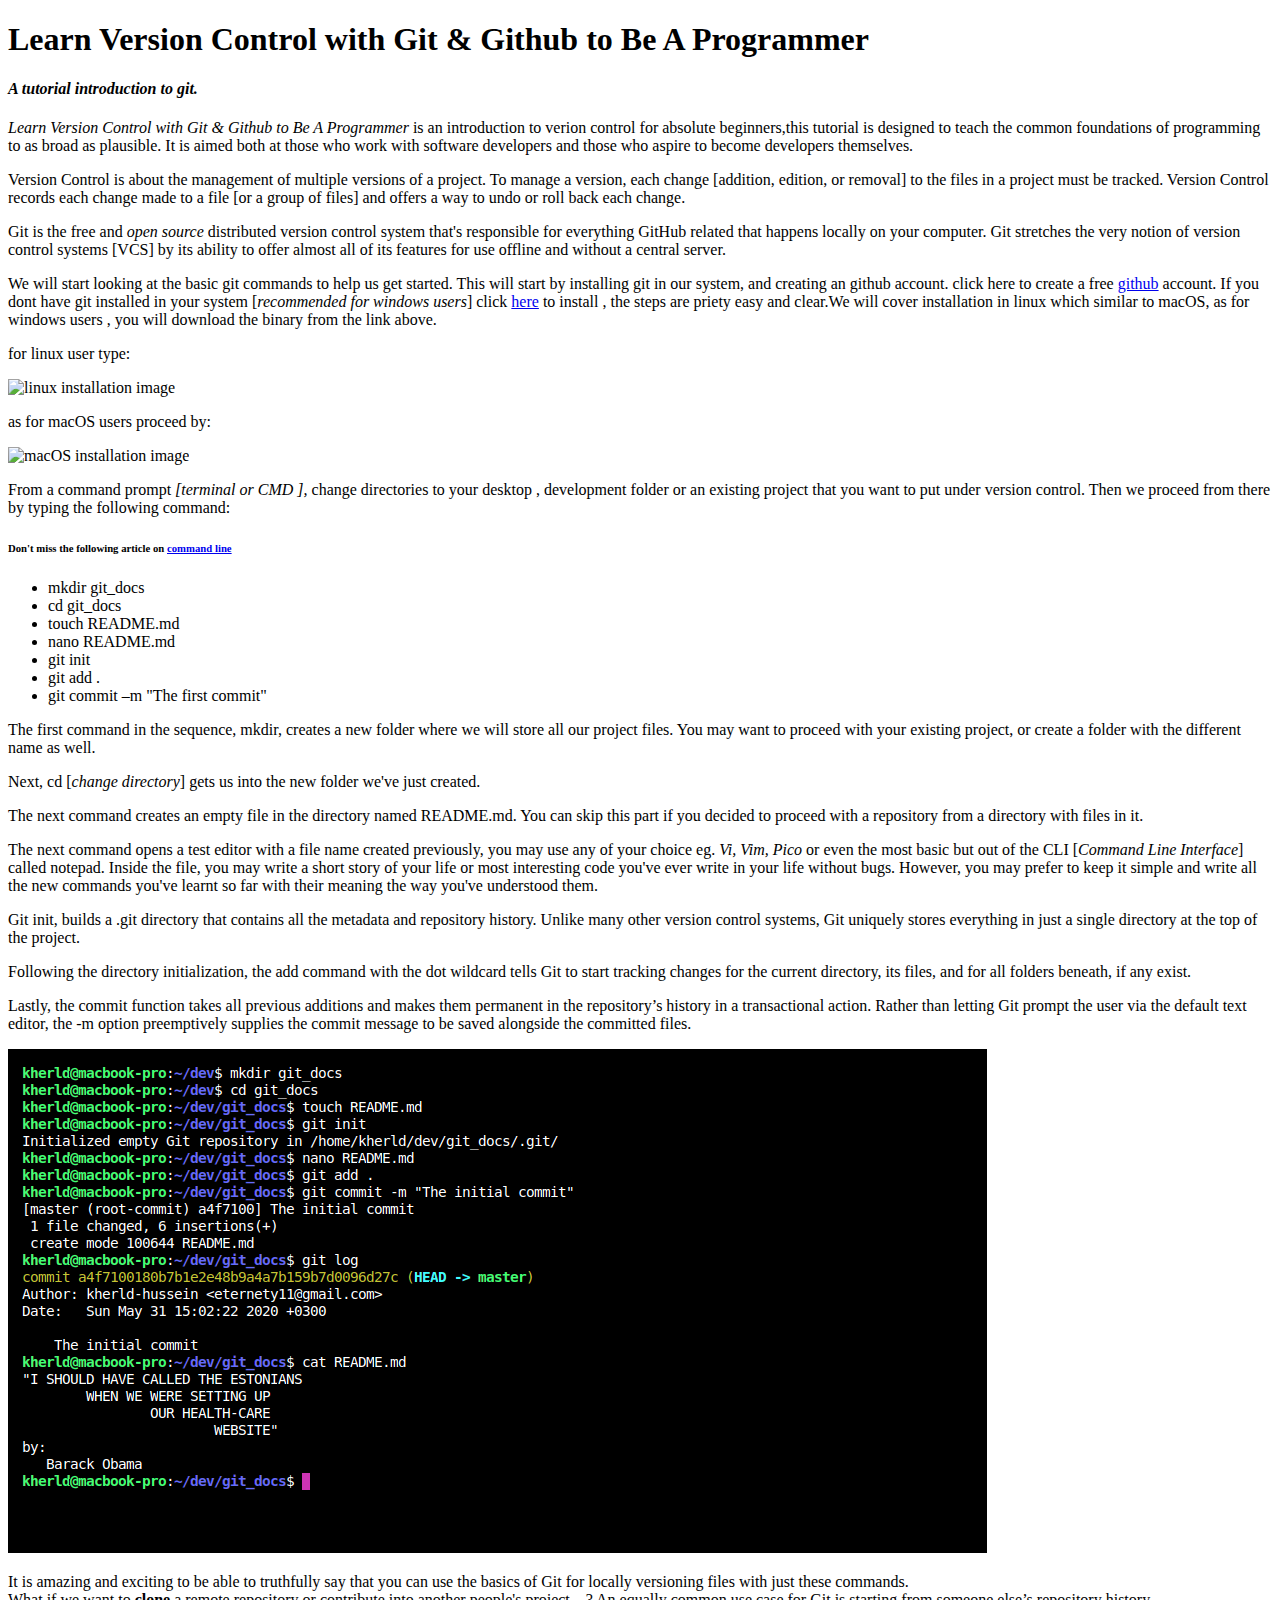
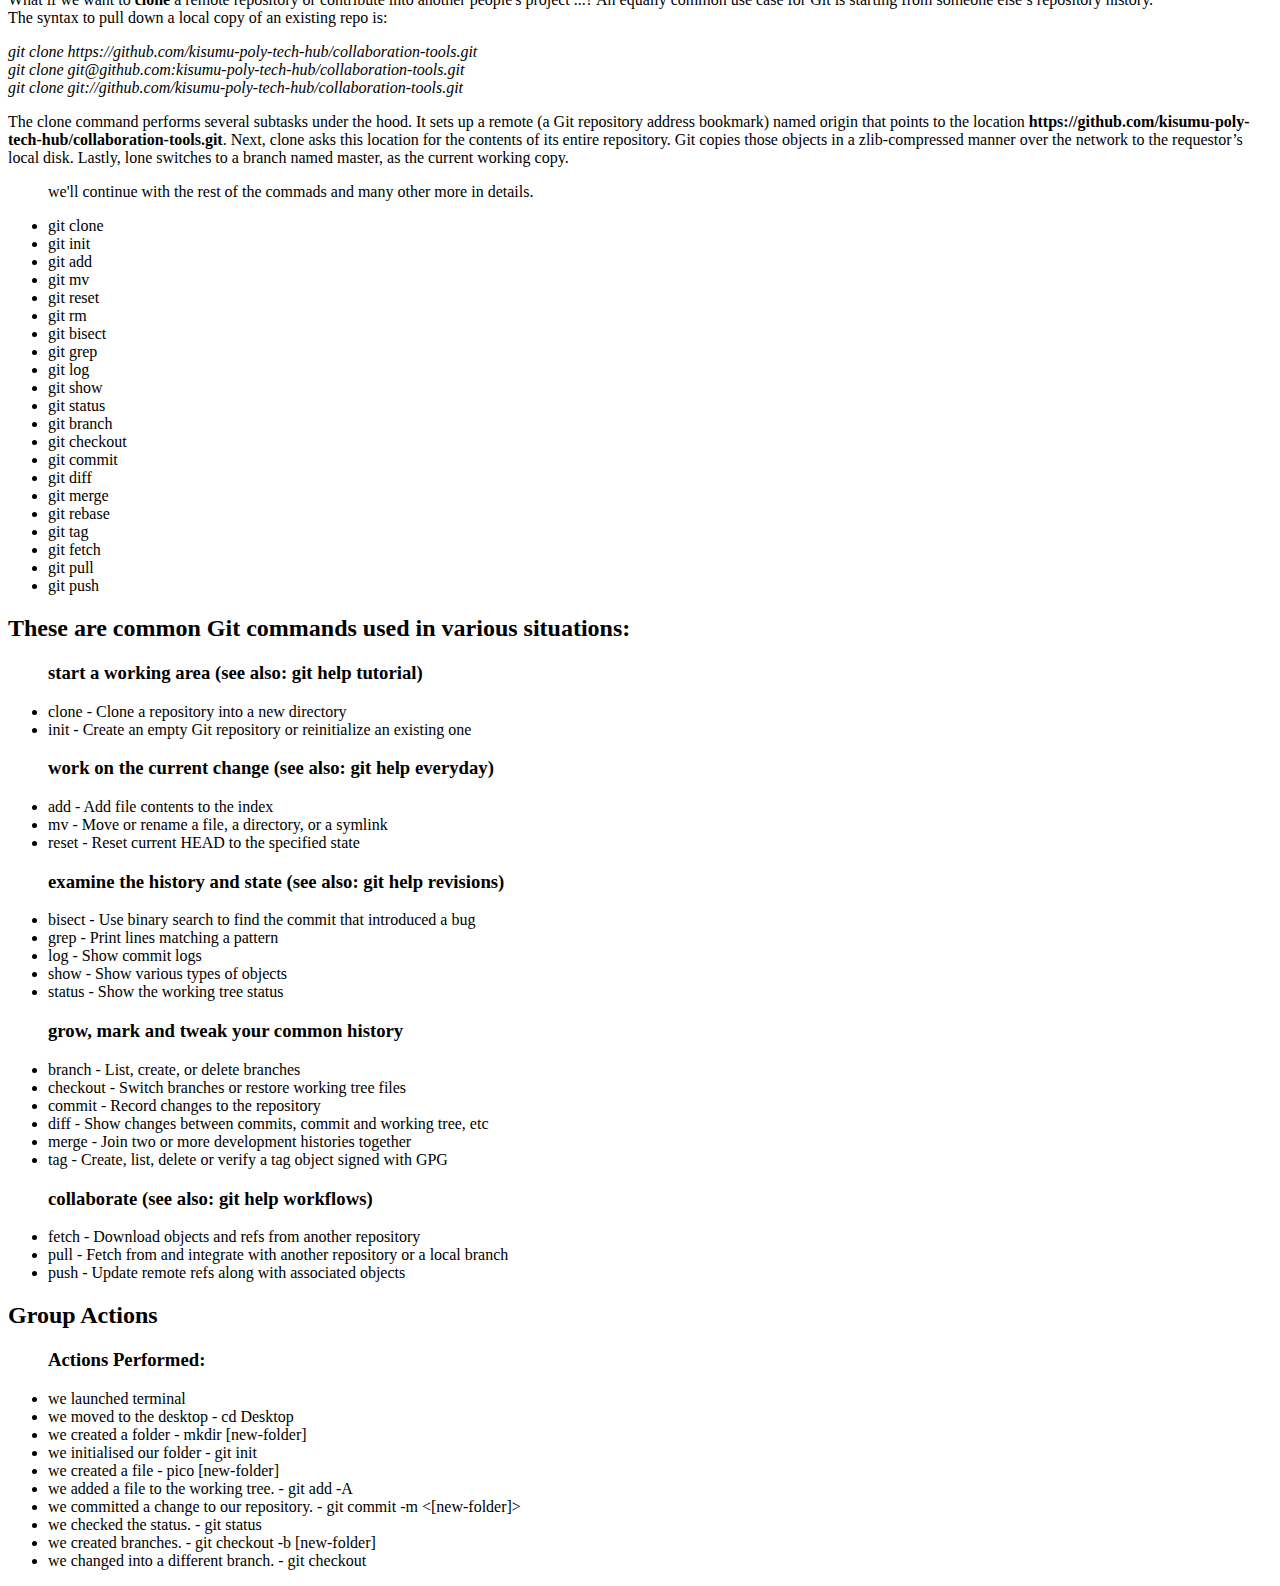
==== index.html @ 0011dfe4 "update img docs" ====
<!DOCTYPE html>
<html lang="en">

<head>
  <meta charset="UTF-8">
  <meta name="viewport" content="width=device-width, initial-scale=1.0, shrink-to-fit=no">
  <meta http-equiv="X-UA-Compatible" content="ie=edge">
  <meta name="description" content="Git and Github Lesssons">
  <meta name="keyword" content="Beginner's lesson on Git and Github classroom @ Tech-Hub">
  <!-- css stylesheet -->

  <link rel="stylesheet" href="css/styles.css">
  <title>Version control with git</title>
</head>

<body>

  <!-- js scriptsrcps -->
  <script type="text/javascript">
    // <![CDATA[  <-- For SVG support
    if ('WebSocket' in window) {
      (function() {
        function refreshCSS() {
          var sheets = [].slice.call(document.getElementsByTagName("link"));
          var head = document.getElementsByTagName("head")[0];
          for (var i = 0; i < sheets.length; ++i) {
            var elem = sheets[i];
            var parent = elem.parentElement || head;
            parent.removeChild(elem);
            var rel = elem.rel;
            if (elem.href && typeof rel != "string" || rel.length == 0 || rel.toLowerCase() == "stylesheet") {
              var url = elem.href.replace(/(&|\?)_cacheOverride=\d+/, '');
              elem.href = url + (url.indexOf('?') >= 0 ? '&' : '?') + '_cacheOverride=' + (new Date().valueOf());
            }
            parent.appendChild(elem);
          }
        }
        var protocol = window.location.protocol === 'http:' ? 'ws://' : 'wss://';
        var address = protocol + window.location.host + window.location.pathname + '/ws';
        var socket = new WebSocket(address);
        socket.onmessage = function(msg) {
          if (msg.data == 'reload') window.location.reload();
          else if (msg.data == 'refreshcss') refreshCSS();
        };
        if (sessionStorage && !sessionStorage.getItem('IsThisFirstTime_Log_From_LiveServer')) {
          console.log('Live reload enabled.');
          sessionStorage.setItem('IsThisFirstTime_Log_From_LiveServer', true);
        }
      })();
    } else {
      console.error('Upgrade your browser. This Browser is NOT supported WebSocket for Live-Reloading.');
    }
    // ]]>
  </script>
  <h1>Learn Version Control with Git & Github to Be A <span class="pro">Pro</span>grammer </h1>
  <h4> <em>A tutorial introduction to git. </em> </h4>
  <p> <em>Learn Version Control with Git & Github to Be A <span class="pro">Pro</span>grammer </em> is an introduction to verion control for absolute beginners,this tutorial is designed
    to teach the common foundations of <span class="pro">pro</span>gramming to as broad as plausible. It is aimed both at those who work with software developers and those who aspire to become developers themselves.</p>
  <p>Version Control is about the management of multiple versions of a
    project. To manage a version, each change [addition, edition, or removal] to the files in a
    project must be tracked. Version Control records each change made to a file [or a group
    of files] and offers a way to undo or roll back each change.</p>

  <p>Git is the free and <em>open source</em> distributed version control system
    that's responsible for everything GitHub
    related that happens locally on your computer.
    Git stretches the very notion of
    version control systems [VCS] by its ability to offer almost all of
    its features for use offline and without a central server.</p>

  <p>We will start looking at the basic git commands to help us get started. This will start
    by installing git in our system, and creating an github account. click here to create a free <a href="https://github.com">github</a> account.
    If you dont have git installed in your system [<em>recommended for windows users</em>] click <a href="https://git-scm.com">here</a> to install , the steps are priety easy and clear.We will
    cover installation in linux which similar to macOS, as for windows users , you will download the binary from the link above.</p>
  <p> for linux user type:</p>
  <img src="images/gibunt.png" alt="linux installation image">
  <p>
    as for macOS users proceed by:
  </p><img src="images/macinst.png" alt="macOS installation image">

  <p>From a command prompt <em>[terminal or CMD ],</em> change directories to
    your desktop , development folder or an existing project that you want to put under version control.
    Then we proceed from there by typing the following command:</p>
  <h6>Don't miss the following article on <a href="command.html">command line</a> </h6>
  <div class="container">
    <ul>
      <li>mkdir git_docs</li>
      <li>cd git_docs</li>
      <li>touch README.md</li>
      <li>nano README.md</li>
      <li>git init</li>
      <li>git add .</li>
      <li>git commit –m "The first commit"</li>
    </ul>

  </div>
  <p>The first command in the sequence, mkdir, creates a new folder where we will store all our project files. You may want to proceed with your existing project, or create a folder with the different name as well.</p>
  <p>Next, cd [<em>change directory</em>] gets us into the new folder we've just created.</p>
  <p>The next command creates an empty file in the directory named README.md.
    You can skip
    this part if you decided to proceed with a repository from a directory with files in it.
  </p>

  <p>The next command opens a test editor with a file name created previously, you may use any of your choice eg. <em>Vi, Vim, Pico</em> or even the most basic but out of the CLI [<em>Command Line Interface</em>] called notepad.
    Inside the file, you may write a short story of your life or most interesting code you've ever write in your life without bugs. However,
    you may prefer to keep it simple and write all the new
    commands you've learnt so far with their meaning the way you've understood them.</p>

  <p>Git init, builds a .git directory that
    contains all the metadata and repository history. Unlike
    many other version control systems, Git uniquely stores everything in just
    a single directory at the top of the project.</p>

  <p>Following the directory initialization, the add command with the dot wildcard tells Git to start
    tracking changes for the current directory, its files, and for all folders
    beneath, if any exist. </p>

  <p>Lastly, the commit function takes all previous additions and makes
    them permanent in the repository’s history in a transactional action.
    Rather than letting Git prompt the user via the default text editor,
    the -m option preemptively supplies the commit message to be
    saved alongside the committed files.</p>

  <img src="images/gitdocs.png" alt="git_docs image">

  <p>It is amazing and exciting to be able to truthfully say that you can use
    the basics of Git for locally versioning files with just these commands.<br>
    What if we want to <strong>clone</strong> a remote repository or contribute into another people's project ...?
    An equally common use case for Git is starting from someone else’s
    repository history.<br>
    The syntax to pull down a local copy of an existing repo is: </p>
  <div class="container">
    <em> git clone https://github.com/kisumu-poly-tech-hub/collaboration-tools.git <br>
      git clone git@github.com:kisumu-poly-tech-hub/collaboration-tools.git <br>
      git clone git://github.com/kisumu-poly-tech-hub/collaboration-tools.git</em>
  </div>
  <p>The clone command performs several subtasks under the hood. It sets up a remote (a Git repository address bookmark) named origin
    that points to the location <strong>https://github.com/kisumu-poly-tech-hub/collaboration-tools.git</strong>. Next, clone asks this location for the contents of its entire repository. Git copies those objects in a zlib-compressed
    manner over the network to the requestor’s local disk. Lastly, lone switches to a branch named master,
    as the current working copy.</p>
  <ul>
    <p>we'll continue with the rest of the commads and many other more in details.</p>

    <li>git clone</li>
    <li>git init</li>
    <li>git add</li>
    <li>git mv</li>
    <li>git reset</li>
    <li>git rm</li>
    <li>git bisect</li>
    <li>git grep</li>
    <li>git log</li>
    <li>git show</li>
    <li>git status</li>
    <li>git branch</li>
    <li>git checkout</li>
    <li>git commit</li>
    <li>git diff</li>
    <li>git merge</li>
    <li>git rebase</li>
    <li>git tag</li>
    <li>git fetch</li>
    <li>git pull</li>
    <li>git push</li>
  </ul>


  <p>
  <h2>These are common Git commands used in various situations:</h2>
  <ul>
    <h3>start a working area (see also: git help tutorial)</h3>
    <li>clone - Clone a repository into a new directory</li>
    <li>init - Create an empty Git repository or reinitialize an existing one</li>
  </ul>
  <ul>
    <h3>work on the current change (see also: git help everyday)</h3>
    <li>add - Add file contents to the index</li>
    <li>mv - Move or rename a file, a directory, or a symlink</li>
    <li>reset - Reset current HEAD to the specified state</li>
  </ul>
  <ul>
    <h3>examine the history and state (see also: git help revisions)</h3>
    <li>bisect - Use binary search to find the commit that introduced a bug</li>
    <li>grep - Print lines matching a pattern</li>
    <li>log - Show commit logs</li>
    <li>show - Show various types of objects</li>
    <li>status - Show the working tree status</li>
  </ul>


  <ul>
    <h3>grow, mark and tweak your common history</h3>
    <li>branch - List, create, or delete branches</li>
    <li>checkout - Switch branches or restore working tree files</li>
    <li>commit - Record changes to the repository</li>
    <li>diff - Show changes between commits, commit and working tree, etc</li>
    <li>merge - Join two or more development histories together</li>
    <li>tag - Create, list, delete or verify a tag object signed with GPG</li>
  </ul>
  <ul>
    <h3>collaborate (see also: git help workflows)</h3>
    <li>fetch - Download objects and refs from another repository</li>
    <li>pull - Fetch from and integrate with another repository or a local branch</li>
    <li>push - Update remote refs along with associated objects</li>
  </ul>

  <div class="bounce">
    <h2> Group Actions</h2>
  </div>

  <ul>
    <h3>Actions Performed:</h3>
    <li>we launched terminal</li>
    <li>we moved to the desktop - cd Desktop</li>
    <li>we created a folder - mkdir [new-folder] </li>
    <li>we initialised our folder - git init</li>
    <li>we created a file - pico [new-folder]</li>
    <li>we added a file to the working tree. - git add -A</li>
    <li>we committed a change to our repository. - git commit -m <[new-folder]>
    </li>
    <li>we checked the status. - git status</li>
    <li>we created branches. - git checkout -b [new-folder]</li>
    <li>we changed into a different branch. - git checkout </li>
  </ul>
  </p>
</body>

<!-- <a href="https://github.com/kisumu-poly-tech-hub"> -->

</html>
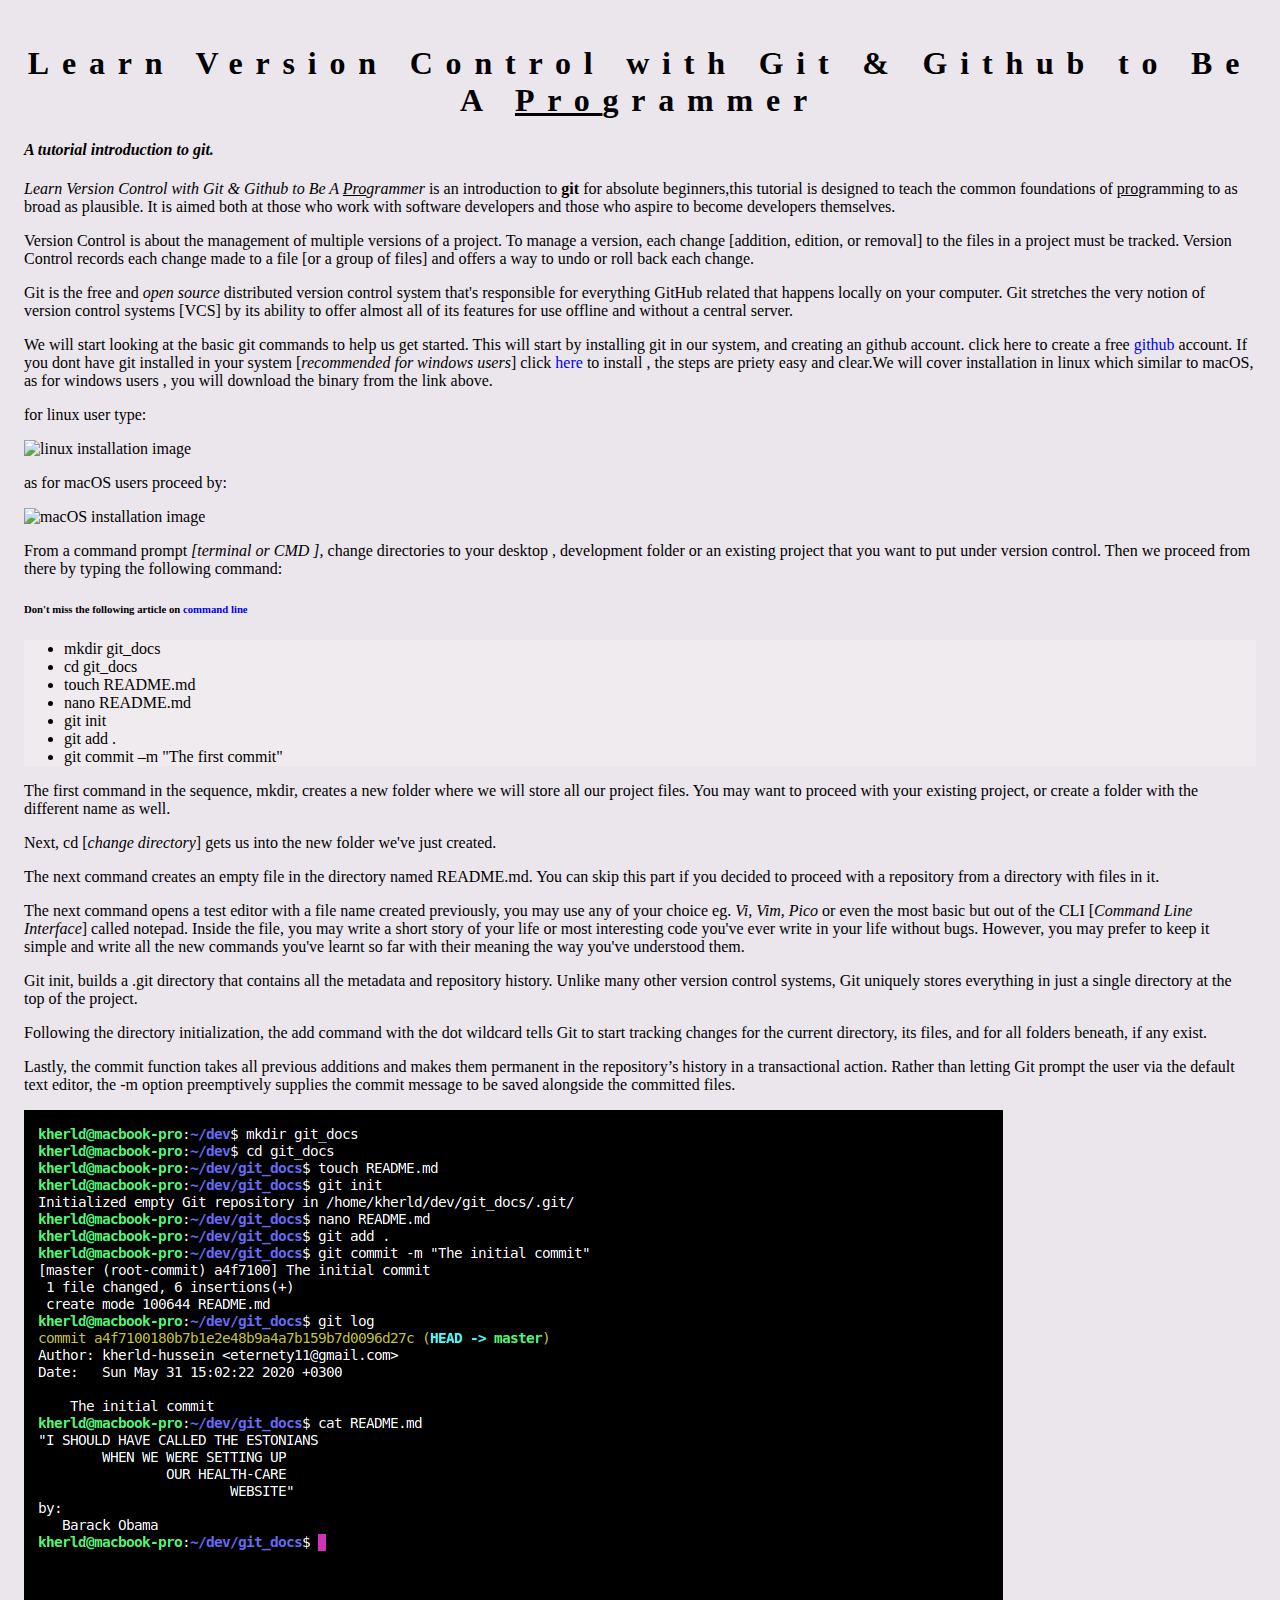
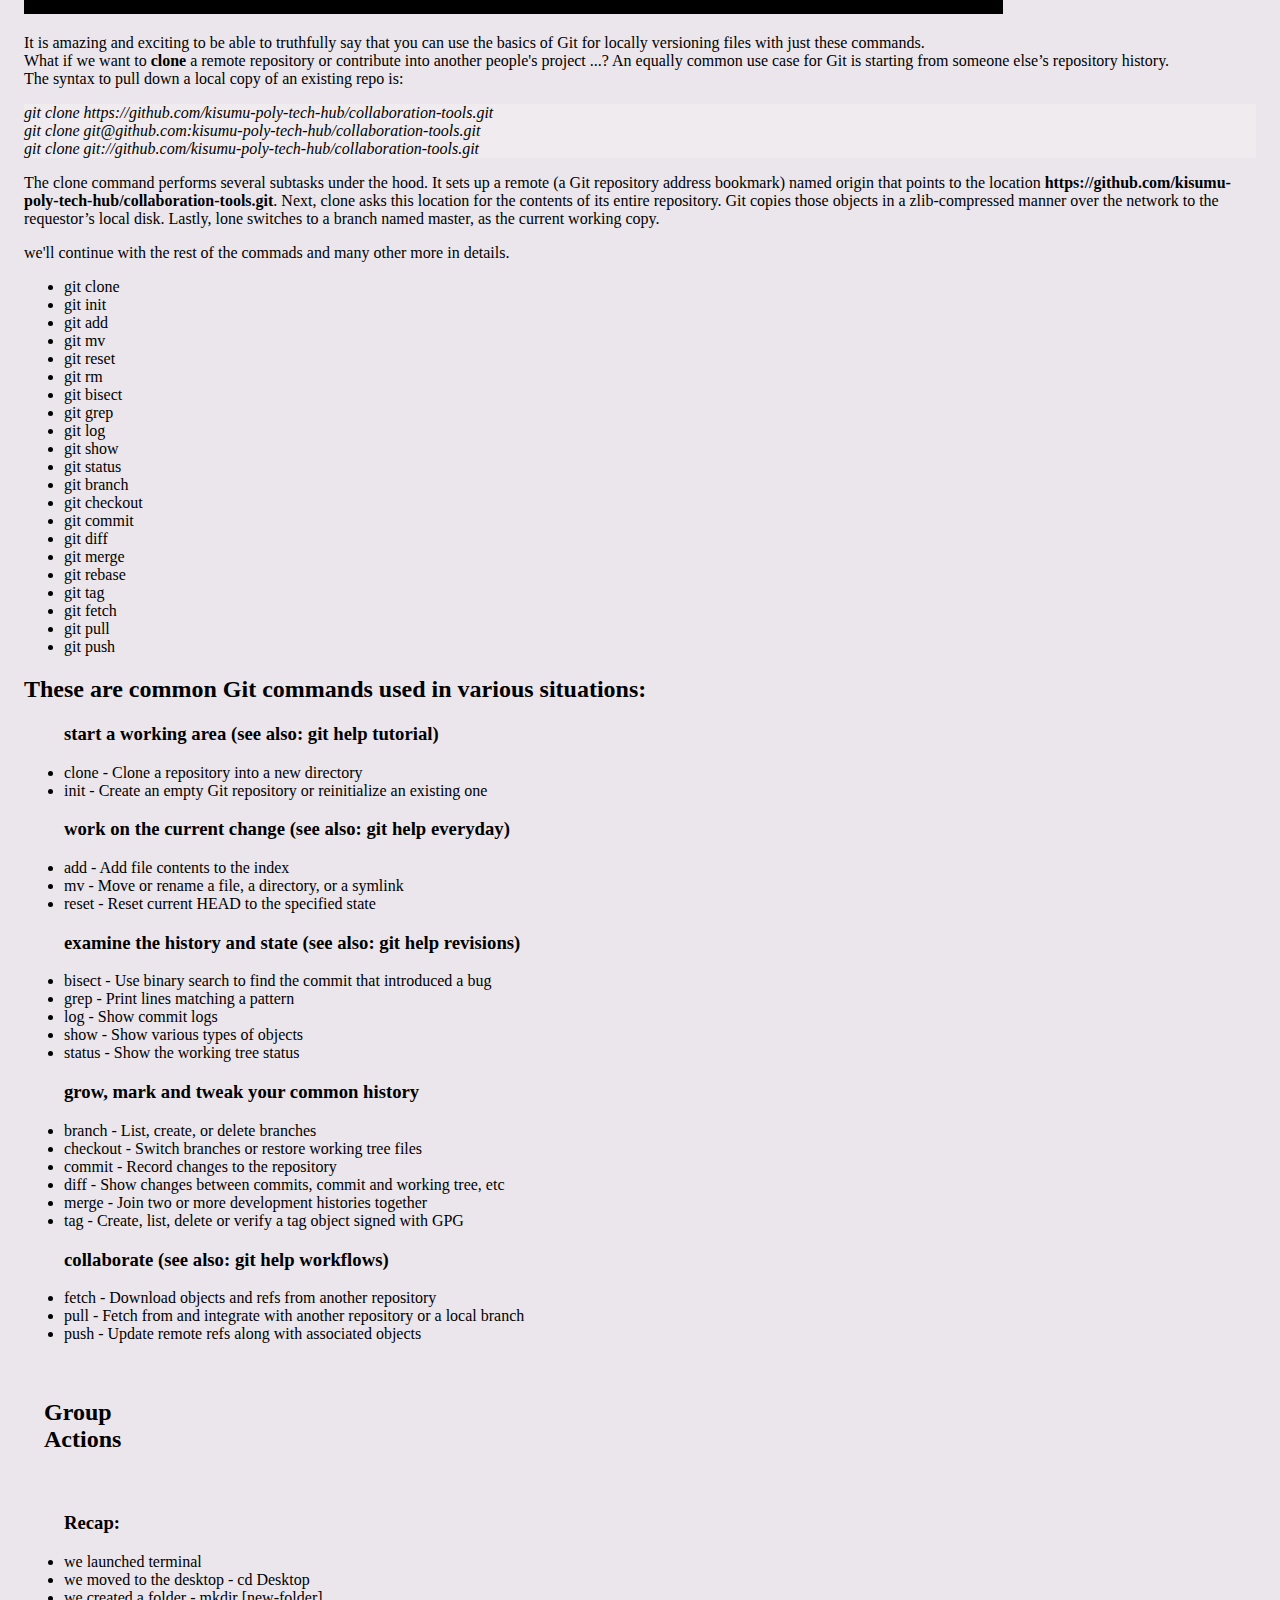
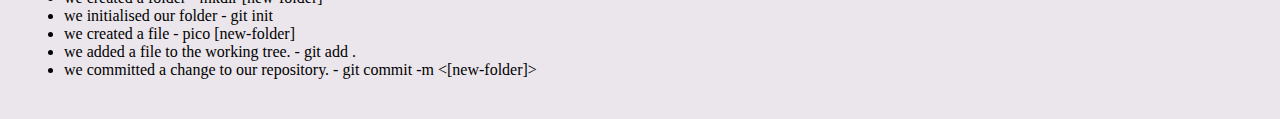
==== commit 8de61510: "update files" ====
--- a/index.html
+++ b/index.html
@@ -54,7 +54,7 @@
   </script>
   <h1>Learn Version Control with Git & Github to Be A <span class="pro">Pro</span>grammer </h1>
   <h4> <em>A tutorial introduction to git. </em> </h4>
-  <p> <em>Learn Version Control with Git & Github to Be A <span class="pro">Pro</span>grammer </em> is an introduction to verion control for absolute beginners,this tutorial is designed
+  <p> <em>Learn Version Control with Git & Github to Be A <span class="pro">Pro</span>grammer </em> is an introduction to <strong>git</strong> for absolute beginners,this tutorial is designed
     to teach the common foundations of <span class="pro">pro</span>gramming to as broad as plausible. It is aimed both at those who work with software developers and those who aspire to become developers themselves.</p>
   <p>Version Control is about the management of multiple versions of a
     project. To manage a version, each change [addition, edition, or removal] to the files in a
@@ -138,9 +138,9 @@
     that points to the location <strong>https://github.com/kisumu-poly-tech-hub/collaboration-tools.git</strong>. Next, clone asks this location for the contents of its entire repository. Git copies those objects in a zlib-compressed
     manner over the network to the requestor’s local disk. Lastly, lone switches to a branch named master,
     as the current working copy.</p>
-  <ul>
-    <p>we'll continue with the rest of the commads and many other more in details.</p>
-
+
+  <p>we'll continue with the rest of the commads and many other more in details.</p>
+  <ul>
     <li>git clone</li>
     <li>git init</li>
     <li>git add</li>
@@ -165,7 +165,7 @@
   </ul>
 
 
-  <p>
+
   <h2>These are common Git commands used in various situations:</h2>
   <ul>
     <h3>start a working area (see also: git help tutorial)</h3>
@@ -209,20 +209,17 @@
   </div>
 
   <ul>
-    <h3>Actions Performed:</h3>
+    <h3>Recap:</h3>
     <li>we launched terminal</li>
     <li>we moved to the desktop - cd Desktop</li>
     <li>we created a folder - mkdir [new-folder] </li>
     <li>we initialised our folder - git init</li>
     <li>we created a file - pico [new-folder]</li>
-    <li>we added a file to the working tree. - git add -A</li>
+    <li>we added a file to the working tree. - git add .</li>
     <li>we committed a change to our repository. - git commit -m <[new-folder]>
     </li>
-    <li>we checked the status. - git status</li>
-    <li>we created branches. - git checkout -b [new-folder]</li>
-    <li>we changed into a different branch. - git checkout </li>
-  </ul>
-  </p>
+  </ul>
+
 </body>
 
 <!-- <a href="https://github.com/kisumu-poly-tech-hub"> -->
--- a/css/styles.css
+++ b/css/styles.css
@@ -0,0 +1,54 @@
+body {
+  background-color: #EBE6EC;
+  padding: 1rem;
+}
+
+h1 {
+  letter-spacing: .8rem;
+  text-align: center;
+  /* text-decoration: underline; */
+}
+
+.pro {
+  text-decoration: underline;
+}
+
+.clipped {
+  width: 2200px;
+  height: 150px;
+  padding: 5px;
+  background-color: #ffffff;
+  opacity: 1px solid red;
+  background-image: url(/https://medium.com/cs-note/git-and-git[...]-for-beginners-i-tutorial-263caa01f9c3);
+  border: 2px solid rgba(0, 0, 0, 0.3);
+  background-clip: border-box;
+  background-origin: border-box;
+}
+
+a {
+  text-decoration: none;
+}
+
+.bounce {
+  width: 10px;
+  padding: 20px;
+  background: #EBE6EC;
+  position: relative;
+  animation: bounce 1s ease-in 2s 6 alternate none;
+}
+
+.container {
+  background-color: #F0EBEE;
+}
+
+@keyframes bounce {
+  from {
+    top: 0px;
+    left: 0px;
+  }
+
+  to {
+    top: 15px;
+    left: 20px;
+  }
+}
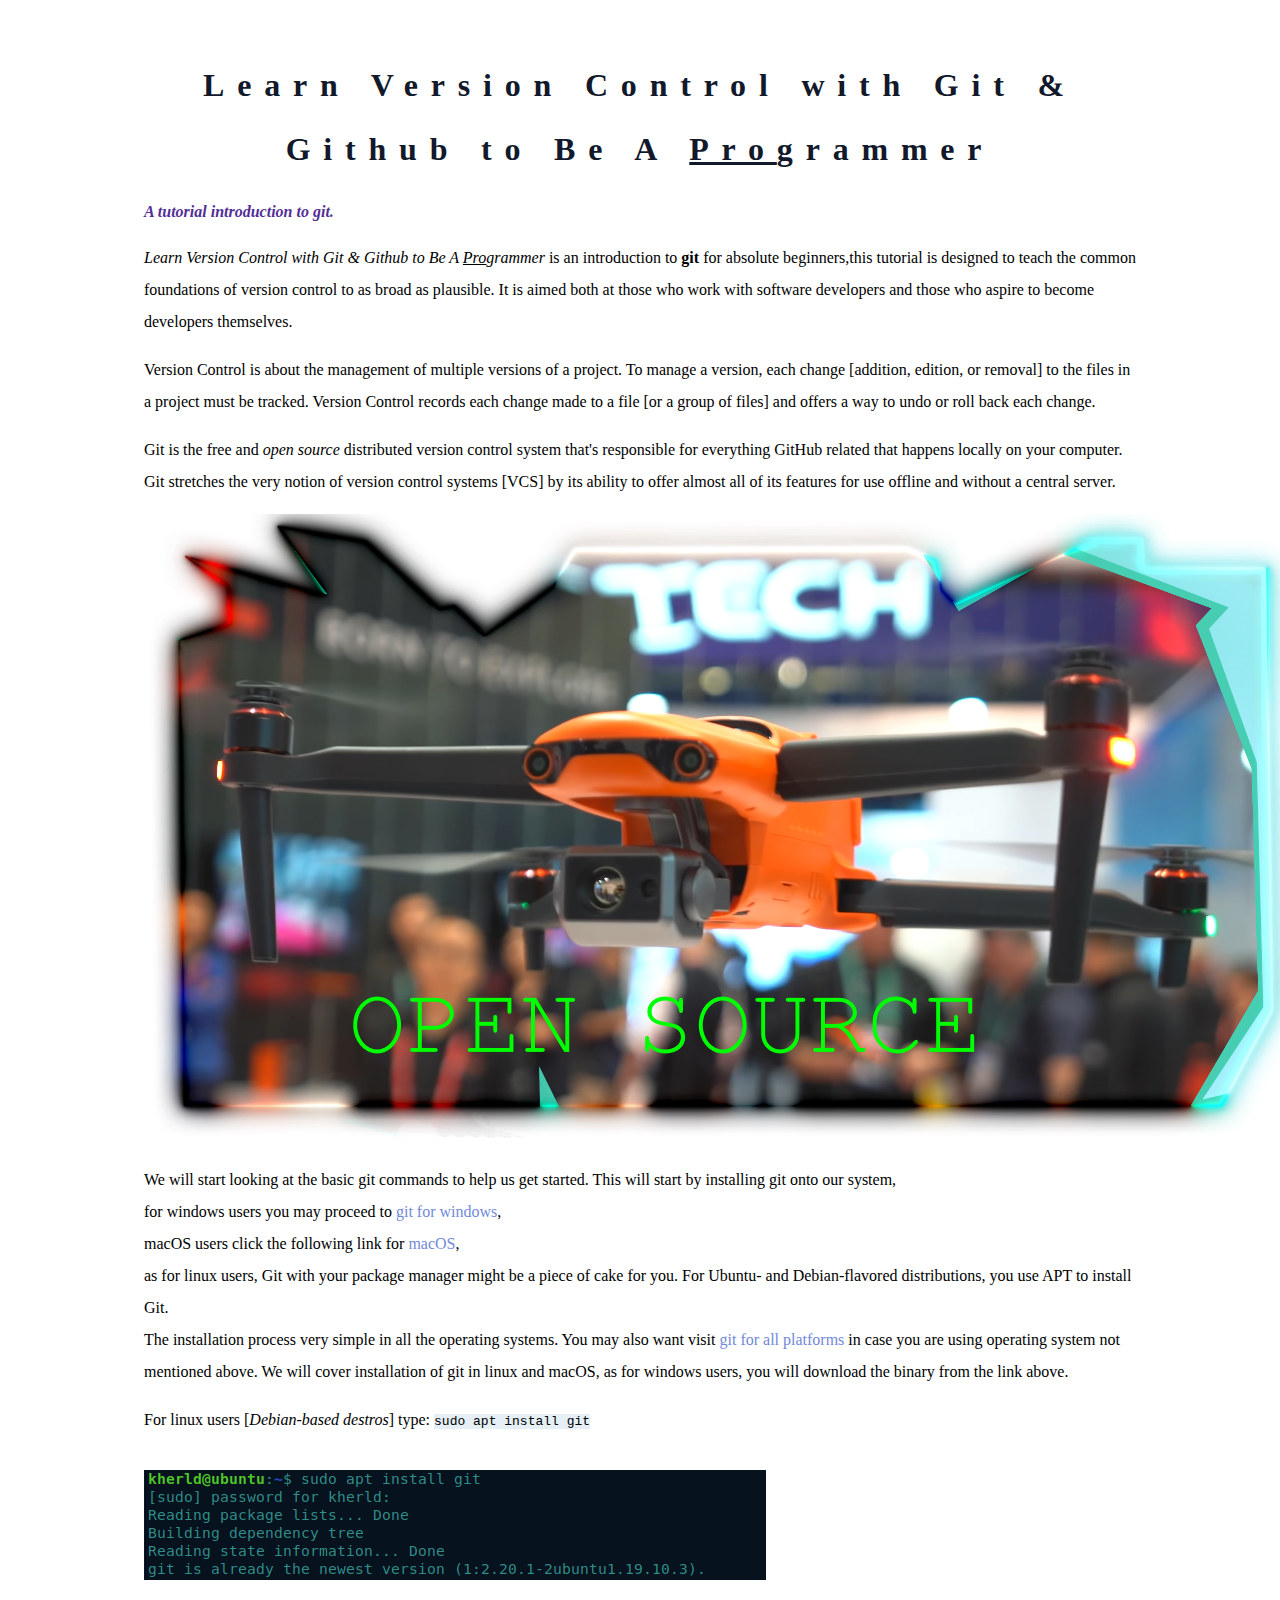
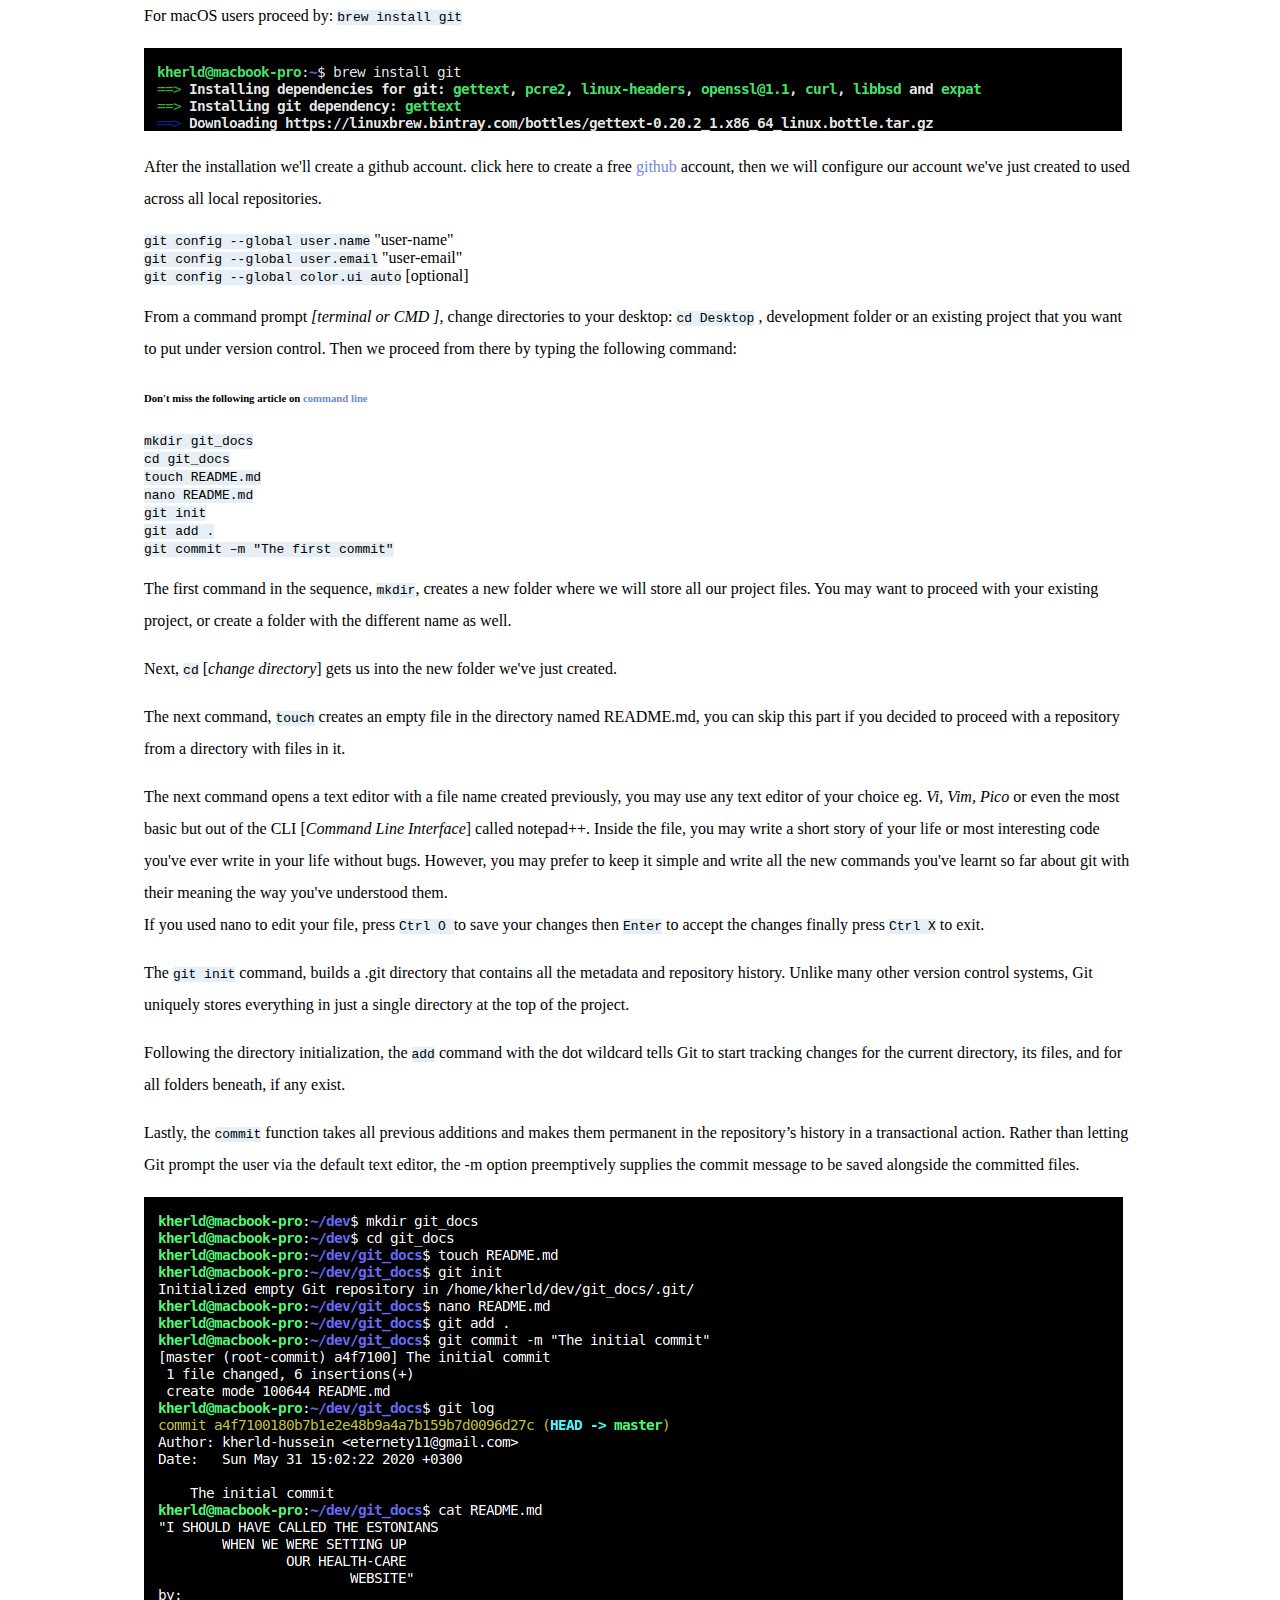
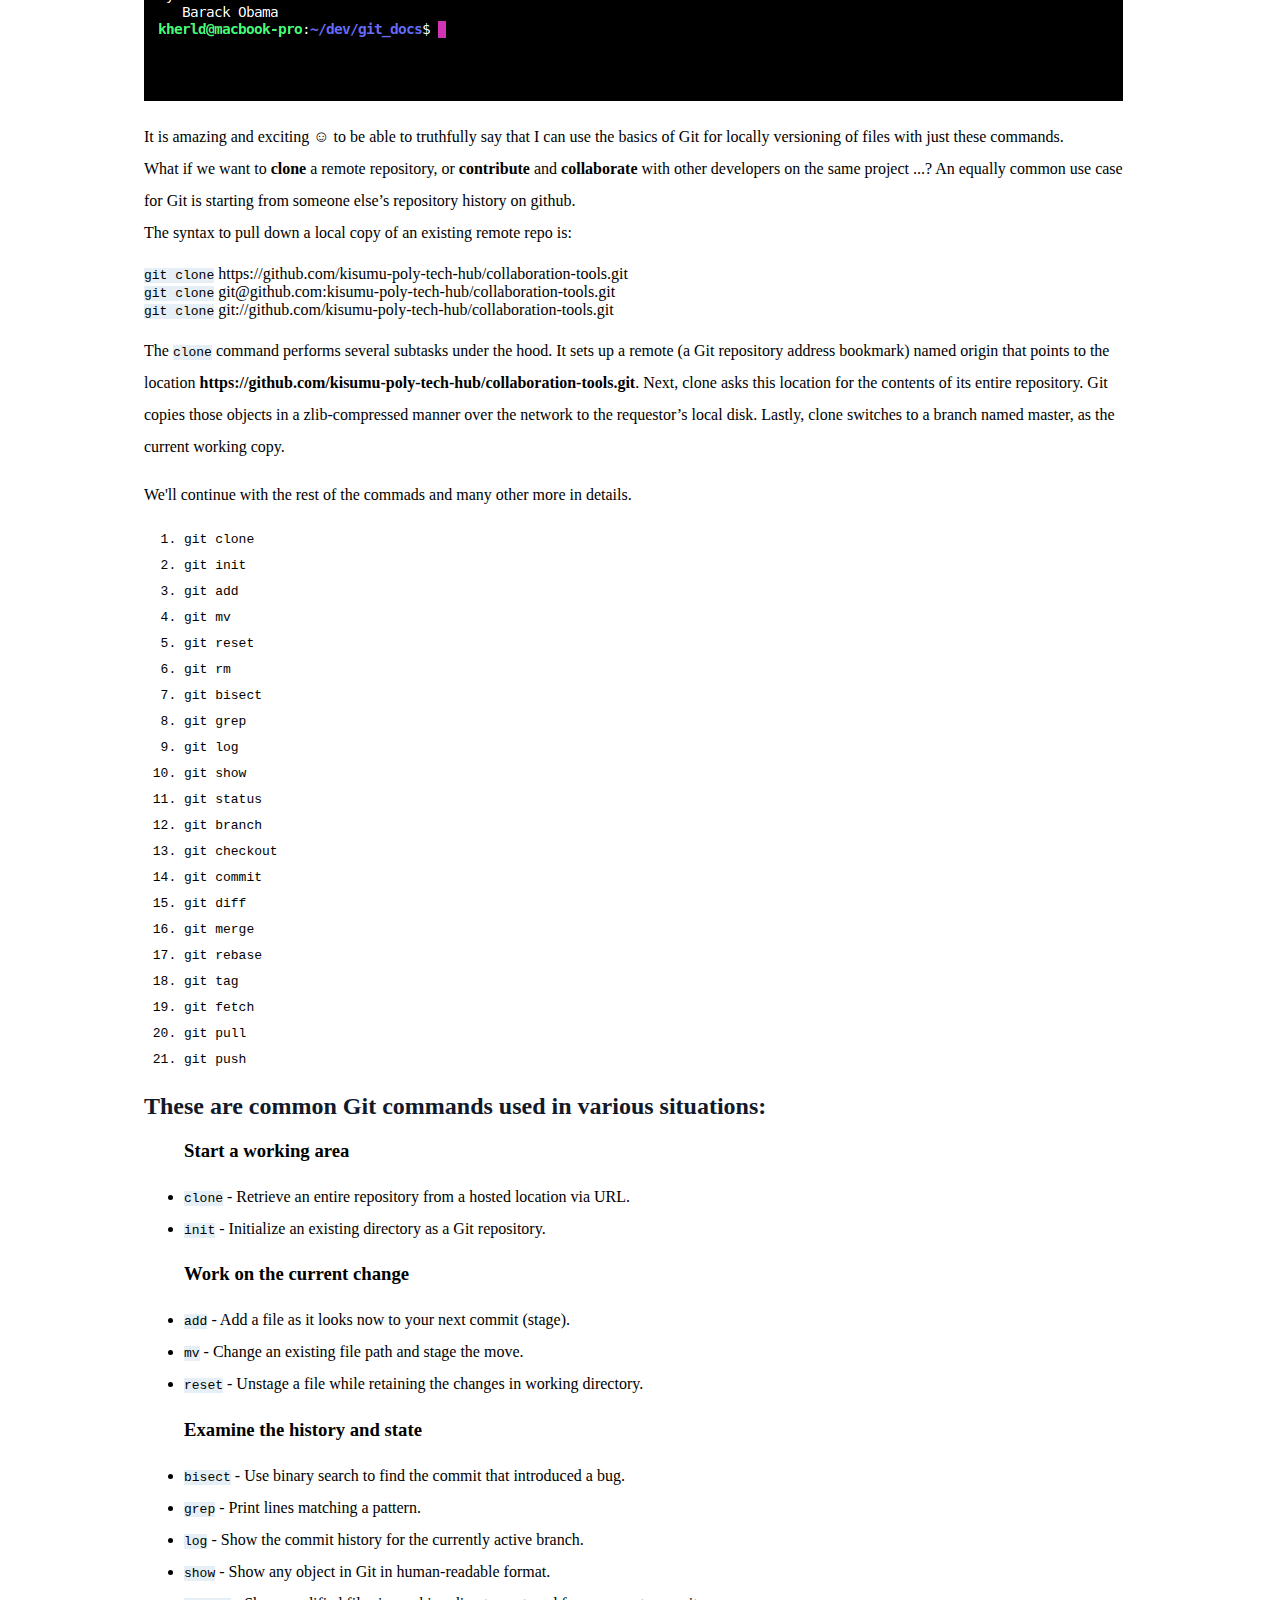
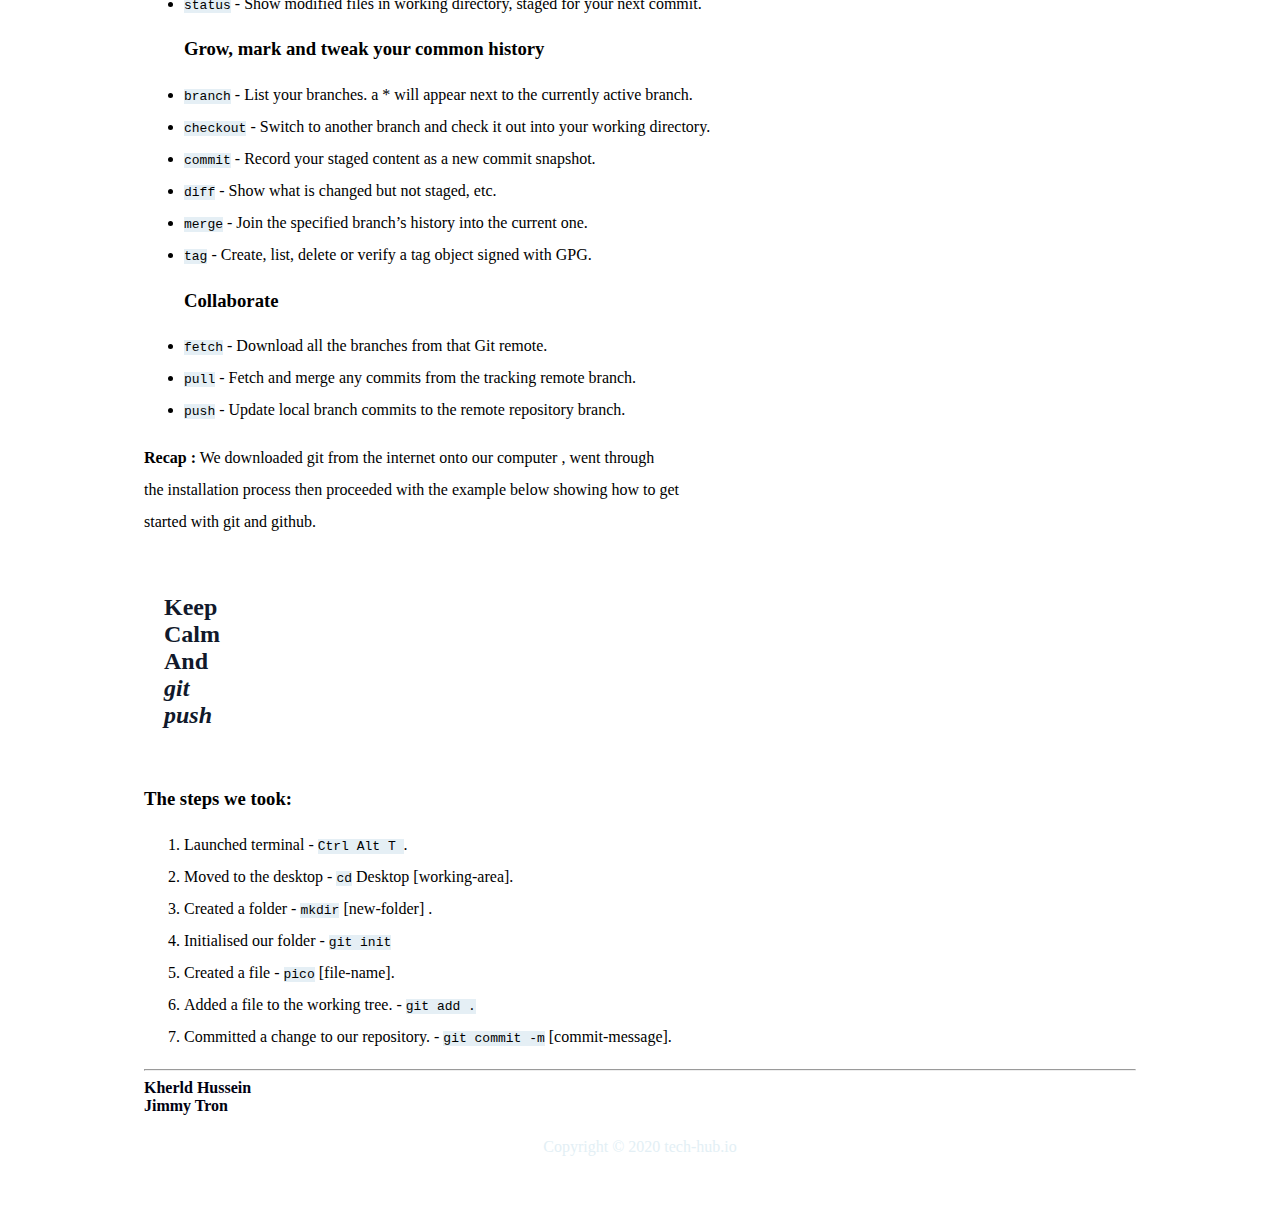
==== commit 36825109: "update images" ====
--- a/index.html
+++ b/index.html
@@ -5,220 +5,225 @@
   <meta charset="UTF-8">
   <meta name="viewport" content="width=device-width, initial-scale=1.0, shrink-to-fit=no">
   <meta http-equiv="X-UA-Compatible" content="ie=edge">
-  <meta name="description" content="Git and Github Lesssons">
-  <meta name="keyword" content="Beginner's lesson on Git and Github classroom @ Tech-Hub">
+  <meta name="description" content="Learn Version Control with Git and Github to be a better programmer">
+  <meta name="keyword" content=" ...be the future programmer">
   <!-- css stylesheet -->
 
+  <!-- Bootstrap core CSS -->
+  <link href="vendor/bootstrap/css/bootstrap.min.css" rel="stylesheet">
   <link rel="stylesheet" href="css/styles.css">
-  <title>Version control with git</title>
+  <title>Version Control With Git</title>
+
 </head>
 
 <body>
 
-  <!-- js scriptsrcps -->
-  <script type="text/javascript">
-    // <![CDATA[  <-- For SVG support
-    if ('WebSocket' in window) {
-      (function() {
-        function refreshCSS() {
-          var sheets = [].slice.call(document.getElementsByTagName("link"));
-          var head = document.getElementsByTagName("head")[0];
-          for (var i = 0; i < sheets.length; ++i) {
-            var elem = sheets[i];
-            var parent = elem.parentElement || head;
-            parent.removeChild(elem);
-            var rel = elem.rel;
-            if (elem.href && typeof rel != "string" || rel.length == 0 || rel.toLowerCase() == "stylesheet") {
-              var url = elem.href.replace(/(&|\?)_cacheOverride=\d+/, '');
-              elem.href = url + (url.indexOf('?') >= 0 ? '&' : '?') + '_cacheOverride=' + (new Date().valueOf());
-            }
-            parent.appendChild(elem);
-          }
-        }
-        var protocol = window.location.protocol === 'http:' ? 'ws://' : 'wss://';
-        var address = protocol + window.location.host + window.location.pathname + '/ws';
-        var socket = new WebSocket(address);
-        socket.onmessage = function(msg) {
-          if (msg.data == 'reload') window.location.reload();
-          else if (msg.data == 'refreshcss') refreshCSS();
-        };
-        if (sessionStorage && !sessionStorage.getItem('IsThisFirstTime_Log_From_LiveServer')) {
-          console.log('Live reload enabled.');
-          sessionStorage.setItem('IsThisFirstTime_Log_From_LiveServer', true);
-        }
-      })();
-    } else {
-      console.error('Upgrade your browser. This Browser is NOT supported WebSocket for Live-Reloading.');
-    }
-    // ]]>
-  </script>
+
+
   <h1>Learn Version Control with Git & Github to Be A <span class="pro">Pro</span>grammer </h1>
   <h4> <em>A tutorial introduction to git. </em> </h4>
-  <p> <em>Learn Version Control with Git & Github to Be A <span class="pro">Pro</span>grammer </em> is an introduction to <strong>git</strong> for absolute beginners,this tutorial is designed
-    to teach the common foundations of <span class="pro">pro</span>gramming to as broad as plausible. It is aimed both at those who work with software developers and those who aspire to become developers themselves.</p>
-  <p>Version Control is about the management of multiple versions of a
+  <p class="lead"> <em>Learn Version Control with Git & Github to Be A <span class="pro">Pro</span>grammer </em> is an introduction to <strong>git</strong> for absolute beginners,this tutorial is designed
+    to teach the common foundations of version control to as broad as plausible. It is aimed both at those who work with software developers and those who aspire to become developers themselves.</p>
+  <p class="lead">Version Control is about the management of multiple versions of a
     project. To manage a version, each change [addition, edition, or removal] to the files in a
     project must be tracked. Version Control records each change made to a file [or a group
     of files] and offers a way to undo or roll back each change.</p>
 
-  <p>Git is the free and <em>open source</em> distributed version control system
+  <p class="lead">Git is the free and <em>open source</em> distributed version control system
     that's responsible for everything GitHub
     related that happens locally on your computer.
     Git stretches the very notion of
     version control systems [VCS] by its ability to offer almost all of
     its features for use offline and without a central server.</p>
-
-  <p>We will start looking at the basic git commands to help us get started. This will start
-    by installing git in our system, and creating an github account. click here to create a free <a href="https://github.com">github</a> account.
-    If you dont have git installed in your system [<em>recommended for windows users</em>] click <a href="https://git-scm.com">here</a> to install , the steps are priety easy and clear.We will
-    cover installation in linux which similar to macOS, as for windows users , you will download the binary from the link above.</p>
-  <p> for linux user type:</p>
+  <img src="images/OPNsos.png" alt="">
+
+  <p class="lead">We will start looking at the basic git commands to help us get started. This will start
+    by installing git onto our system,<br>
+    for windows users you may proceed to <a href="https://windows.github.com" alt="git for windows">git for windows</a>,<br>
+    macOS users click the following link for <a href="https://mac.github.com">macOS</a>,<br>
+    as for linux users, Git with your package manager might be a piece of cake for you.
+    For Ubuntu- and Debian-flavored distributions, you use APT to install Git.<br>
+    The installation process very simple in all the operating systems. You may also want visit <a href="http://git-scm.com">git for all platforms</a>
+    in case you are using operating system not mentioned above.
+    We will
+    cover installation of git in linux and macOS, as for windows users, you will download the binary from the link above.</p>
+  <p class="lead"> For linux users [<em>Debian-based destros</em>] type: <code>sudo apt install git</code></p> <br>
   <img src="images/gibunt.png" alt="linux installation image">
-  <p>
-    as for macOS users proceed by:
+  <p class="lead">
+    For macOS users proceed by:
+    <code>brew install git</code><br>
   </p><img src="images/macinst.png" alt="macOS installation image">
 
-  <p>From a command prompt <em>[terminal or CMD ],</em> change directories to
-    your desktop , development folder or an existing project that you want to put under version control.
+  <p class="lead">After the installation we'll create a github account. click here to create a free <a href="https://github.com">github</a> account,
+    then we will configure our account we've just created to used across all local repositories.</p>
+
+  <div class="jumbotron jumbotron-fluid">
+
+    <code>git config --global user.name</code> "user-name" <br>
+    <code>git config --global user.email</code> "user-email" <br>
+    <code>git config --global color.ui auto</code> [optional]
+  </div>
+
+  <p class="lead">From a command prompt <em>[terminal or CMD ],</em> change directories to
+    your desktop: <code>cd Desktop</code> , development folder or an existing project that you want to put under version control.
     Then we proceed from there by typing the following command:</p>
+
   <h6>Don't miss the following article on <a href="command.html">command line</a> </h6>
-  <div class="container">
-    <ul>
-      <li>mkdir git_docs</li>
-      <li>cd git_docs</li>
-      <li>touch README.md</li>
-      <li>nano README.md</li>
-      <li>git init</li>
-      <li>git add .</li>
-      <li>git commit –m "The first commit"</li>
-    </ul>
-
-  </div>
-  <p>The first command in the sequence, mkdir, creates a new folder where we will store all our project files. You may want to proceed with your existing project, or create a folder with the different name as well.</p>
-  <p>Next, cd [<em>change directory</em>] gets us into the new folder we've just created.</p>
-  <p>The next command creates an empty file in the directory named README.md.
-    You can skip
+
+
+  <code>mkdir git_docs</code> <br>
+  <code>cd git_docs</code> <br>
+  <code>touch README.md</code> <br>
+  <code>nano README.md</code> <br>
+  <code>git init</code> <br>
+  <code>git add .</code> <br>
+  <code>git commit –m "The first commit"</code>
+
+
+
+  <p class="lead">The first command in the sequence, <code>mkdir</code>, creates a new folder where we will store all our project files. You may want to proceed with your existing project, or create a folder with the different name as well.</p>
+  <p class="lead">Next, <code>cd</code> [<em>change directory</em>] gets us into the new folder we've just created.</p>
+  <p class="lead">The next command, <code>touch</code> creates an empty file in the directory named README.md,
+    you can skip
     this part if you decided to proceed with a repository from a directory with files in it.
   </p>
 
-  <p>The next command opens a test editor with a file name created previously, you may use any of your choice eg. <em>Vi, Vim, Pico</em> or even the most basic but out of the CLI [<em>Command Line Interface</em>] called notepad.
+  <p class="lead">The next command opens a text editor with a file name created previously, you may use any text editor of your choice eg. <em>Vi, Vim, Pico</em> or even the most basic but out of the CLI [<em>Command Line Interface</em>] called
+    notepad++.
     Inside the file, you may write a short story of your life or most interesting code you've ever write in your life without bugs. However,
     you may prefer to keep it simple and write all the new
-    commands you've learnt so far with their meaning the way you've understood them.</p>
-
-  <p>Git init, builds a .git directory that
+    commands you've learnt so far about git with their meaning the way you've understood them.<br>
+    If you used nano to edit your file, press <code>Ctrl O </code>to save your changes then <code>Enter</code> to accept
+    the changes finally press <code>Ctrl X</code> to exit.</p>
+
+  <p class="lead">The <code>git init</code> command, builds a .git directory that
     contains all the metadata and repository history. Unlike
     many other version control systems, Git uniquely stores everything in just
     a single directory at the top of the project.</p>
 
-  <p>Following the directory initialization, the add command with the dot wildcard tells Git to start
+  <p class="lead">Following the directory initialization, the <code>add</code> command with the dot wildcard tells Git to start
     tracking changes for the current directory, its files, and for all folders
     beneath, if any exist. </p>
 
-  <p>Lastly, the commit function takes all previous additions and makes
+  <p class="lead">Lastly, the <code>commit</code> function takes all previous additions and makes
     them permanent in the repository’s history in a transactional action.
     Rather than letting Git prompt the user via the default text editor,
     the -m option preemptively supplies the commit message to be
     saved alongside the committed files.</p>
 
-  <img src="images/gitdocs.png" alt="git_docs image">
-
-  <p>It is amazing and exciting to be able to truthfully say that you can use
-    the basics of Git for locally versioning files with just these commands.<br>
-    What if we want to <strong>clone</strong> a remote repository or contribute into another people's project ...?
+  <img src="images/gitdocs.png" alt="git_docs image showing all the steps covered">
+
+  <p class="lead">It is amazing and exciting ☺ to be able to truthfully say that I can use
+    the basics of Git for locally versioning of files with just these commands.<br>
+    What if we want to <strong>clone</strong> a remote repository, or <strong>contribute</strong> and <strong>collaborate</strong> with other developers on the same project ...?
     An equally common use case for Git is starting from someone else’s
-    repository history.<br>
-    The syntax to pull down a local copy of an existing repo is: </p>
-  <div class="container">
-    <em> git clone https://github.com/kisumu-poly-tech-hub/collaboration-tools.git <br>
-      git clone git@github.com:kisumu-poly-tech-hub/collaboration-tools.git <br>
-      git clone git://github.com/kisumu-poly-tech-hub/collaboration-tools.git</em>
+    repository history on github.<br>
+    The syntax to pull down a local copy of an existing remote repo is: </p>
+
+  <div class="jumbotron jumbotron-fluid">
+    <code>git clone</code> https://github.com/kisumu-poly-tech-hub/collaboration-tools.git <br>
+    <code>git clone</code> git@github.com:kisumu-poly-tech-hub/collaboration-tools.git <br>
+    <code>git clone</code> git://github.com/kisumu-poly-tech-hub/collaboration-tools.git
   </div>
-  <p>The clone command performs several subtasks under the hood. It sets up a remote (a Git repository address bookmark) named origin
+
+  <p class="lead">The <code>clone</code> command performs several subtasks under the hood. It sets up a remote (a Git repository address bookmark) named origin
     that points to the location <strong>https://github.com/kisumu-poly-tech-hub/collaboration-tools.git</strong>. Next, clone asks this location for the contents of its entire repository. Git copies those objects in a zlib-compressed
-    manner over the network to the requestor’s local disk. Lastly, lone switches to a branch named master,
+    manner over the network to the requestor’s local disk. Lastly, clone switches to a branch named master,
     as the current working copy.</p>
 
-  <p>we'll continue with the rest of the commads and many other more in details.</p>
-  <ul>
-    <li>git clone</li>
-    <li>git init</li>
-    <li>git add</li>
-    <li>git mv</li>
-    <li>git reset</li>
-    <li>git rm</li>
-    <li>git bisect</li>
-    <li>git grep</li>
-    <li>git log</li>
-    <li>git show</li>
-    <li>git status</li>
-    <li>git branch</li>
-    <li>git checkout</li>
-    <li>git commit</li>
-    <li>git diff</li>
-    <li>git merge</li>
-    <li>git rebase</li>
-    <li>git tag</li>
-    <li>git fetch</li>
-    <li>git pull</li>
-    <li>git push</li>
-  </ul>
-
-
-
-  <h2>These are common Git commands used in various situations:</h2>
-  <ul>
-    <h3>start a working area (see also: git help tutorial)</h3>
-    <li>clone - Clone a repository into a new directory</li>
-    <li>init - Create an empty Git repository or reinitialize an existing one</li>
-  </ul>
-  <ul>
-    <h3>work on the current change (see also: git help everyday)</h3>
-    <li>add - Add file contents to the index</li>
-    <li>mv - Move or rename a file, a directory, or a symlink</li>
-    <li>reset - Reset current HEAD to the specified state</li>
-  </ul>
-  <ul>
-    <h3>examine the history and state (see also: git help revisions)</h3>
-    <li>bisect - Use binary search to find the commit that introduced a bug</li>
-    <li>grep - Print lines matching a pattern</li>
-    <li>log - Show commit logs</li>
-    <li>show - Show various types of objects</li>
-    <li>status - Show the working tree status</li>
-  </ul>
-
-
-  <ul>
-    <h3>grow, mark and tweak your common history</h3>
-    <li>branch - List, create, or delete branches</li>
-    <li>checkout - Switch branches or restore working tree files</li>
-    <li>commit - Record changes to the repository</li>
-    <li>diff - Show changes between commits, commit and working tree, etc</li>
-    <li>merge - Join two or more development histories together</li>
-    <li>tag - Create, list, delete or verify a tag object signed with GPG</li>
-  </ul>
-  <ul>
-    <h3>collaborate (see also: git help workflows)</h3>
-    <li>fetch - Download objects and refs from another repository</li>
-    <li>pull - Fetch from and integrate with another repository or a local branch</li>
-    <li>push - Update remote refs along with associated objects</li>
-  </ul>
+  <p class="lead">We'll continue with the rest of the commads and many other more in details.</p>
+  <ol><code>
+      <li>git clone</li>
+      <li>git init</li>
+      <li>git add</li>
+      <li>git mv</li>
+      <li>git reset</li>
+      <li>git rm</li>
+      <li>git bisect</li>
+      <li>git grep</li>
+      <li>git log</li>
+      <li>git show</li>
+      <li>git status</li>
+      <li>git branch</li>
+      <li>git checkout</li>
+      <li>git commit</li>
+      <li>git diff</li>
+      <li>git merge</li>
+      <li>git rebase</li>
+      <li>git tag</li>
+      <li>git fetch</li>
+      <li>git pull</li>
+      <li>git push</li>
+    </code>
+  </ol>
+
+
+
+  <h2 class="display-4">These are common Git commands used in various situations:</h2>
+  <ul>
+    <h3>Start a working area</h3>
+    <li> <code>clone</code> - Retrieve an entire repository from a hosted location via URL.</li>
+    <li><code>init</code> - Initialize an existing directory as a Git repository.</li>
+  </ul>
+  <ul>
+    <h3>Work on the current change</h3>
+    <li><code>add</code> - Add a file as it looks now to your next commit (stage).</li>
+    <li><code>mv</code> - Change an existing file path and stage the move.</li>
+    <li><code>reset</code> - Unstage a file while retaining the changes in working directory.</li>
+  </ul>
+  <ul>
+    <h3>Examine the history and state </h3>
+    <li><code>bisect</code> - Use binary search to find the commit that introduced a bug.</li>
+    <li><code>grep</code> - Print lines matching a pattern.</li>
+    <li><code>log</code> - Show the commit history for the currently active branch.</li>
+    <li><code>show</code> - Show any object in Git in human-readable format.</li>
+    <li><code>status</code> - Show modified files in working directory, staged for your next commit.</li>
+  </ul>
+
+
+  <ul>
+    <h3>Grow, mark and tweak your common history</h3>
+    <li><code>branch</code> - List your branches. a * will appear next to the currently active branch.</li>
+    <li><code>checkout</code> - Switch to another branch and check it out into your working directory.</li>
+    <li><code>commit</code> - Record your staged content as a new commit snapshot.</li>
+    <li><code>diff</code> - Show what is changed but not staged, etc.</li>
+    <li><code>merge</code> - Join the specified branch’s history into the current one.</li>
+    <li><code>tag</code> - Create, list, delete or verify a tag object signed with GPG.</li>
+  </ul>
+  <ul>
+    <h3>Collaborate</h3>
+    <li><code>fetch</code> - Download all the branches from that Git remote.</li>
+    <li><code>pull</code> - Fetch and merge any commits from the tracking remote branch.</li>
+    <li><code>push</code> - Update local branch commits to the remote repository branch.</li>
+  </ul>
+
+  <p class="lead"><strong>Recap :</strong> We downloaded git from the internet onto our computer
+    , went through <br> the installation process then proceeded with the example below showing how to get <br> started with git and github.</p>
 
   <div class="bounce">
-    <h2> Group Actions</h2>
+    <h2>Keep Calm And <strong> <em>git push </em> </strong> </h2>
   </div>
 
-  <ul>
-    <h3>Recap:</h3>
-    <li>we launched terminal</li>
-    <li>we moved to the desktop - cd Desktop</li>
-    <li>we created a folder - mkdir [new-folder] </li>
-    <li>we initialised our folder - git init</li>
-    <li>we created a file - pico [new-folder]</li>
-    <li>we added a file to the working tree. - git add .</li>
-    <li>we committed a change to our repository. - git commit -m <[new-folder]>
+  <h3>The steps we took:</h3>
+  <ol>
+    <li> Launched terminal - <code>Ctrl Alt T </code> .</li>
+    <li> Moved to the desktop - <code>cd</code> Desktop [working-area].</li>
+    <li> Created a folder - <code>mkdir</code> [new-folder] .</li>
+    <li> Initialised our folder - <code> git init</code> </li>
+    <li> Created a file - <code>pico</code> [file-name].</li>
+    <li> Added a file to the working tree. - <code> git add .</code> </li>
+    <li> Committed a change to our repository. - <code> git commit -m</code> [commit-message].
     </li>
-  </ul>
+  </ol>
+  <hr class="my-4">
+  <footer class="footer mt-auto py-3"><strong>Kherld Hussein</strong> <br>
+    <strong>Jimmy Tron</strong>
+    <p class="tech lead">Copyright © 2020 tech-hub.io </p>
+  </footer>
+  <!-- script sheet -->
+  <script src="https://code.jquery.com/jquery-3.5.1.slim.min.js" integrity="sha384-DfXdz2htPH0lsSSs5nCTpuj/zy4C+OGpamoFVy38MVBnE+IbbVYUew+OrCXaRkfj" crossorigin="anonymous"></script>
+  <script src="https://cdn.jsdelivr.net/npm/popper.js@1.16.0/dist/umd/popper.min.js" integrity="sha384-Q6E9RHvbIyZFJoft+2mJbHaEWldlvI9IOYy5n3zV9zzTtmI3UksdQRVvoxMfooAo" crossorigin="anonymous"></script>
+  <script src="https://stackpath.bootstrapcdn.com/bootstrap/4.5.0/js/bootstrap.min.js" integrity="sha384-OgVRvuATP1z7JjHLkuOU7Xw704+h835Lr+6QL9UvYjZE3Ipu6Tp75j7Bh/kR0JKI" crossorigin="anonymous"></script>
 
 </body>
 
--- a/css/styles.css
+++ b/css/styles.css
@@ -1,15 +1,37 @@
 body {
-  background-color: #EBE6EC;
+  background-color: #fff;
   padding: 1rem;
+  flex-direction: column;
+  overflow-x: hidden;
+  /* height: 100vh; */
+  margin: 1rem 8rem;
+}
+
+code {
+  background-color: #E5EFF5;
 }
 
 h1 {
   letter-spacing: .8rem;
   text-align: center;
-  /* text-decoration: underline; */
+  line-height: 2;
+  color: #11192b;
+}
+
+h2 {
+  color: #11192b;
+}
+
+h4 {
+  color: #532E96;
+}
+
+#cmd {
+  background-color: #7289DA;
 }
 
 .pro {
+  line-height: 1.5;
   text-decoration: underline;
 }
 
@@ -25,26 +47,54 @@
   background-origin: border-box;
 }
 
+p {
+  line-height: 2;
+  text-align: left;
+}
+
 a {
   text-decoration: none;
+  line-height: 1.5;
+  color: #7289DA;
+}
+
+a:hover {
+  color: #18354c;
 }
 
 .bounce {
   width: 10px;
   padding: 20px;
-  background: #EBE6EC;
+  background: #fff;
+  color: #653AB5;
   position: relative;
   animation: bounce 1s ease-in 2s 6 alternate none;
 }
 
 .container {
-  background-color: #F0EBEE;
+  background-color: #8752C2;
+  line-height: 1.5;
+  padding: 1rem;
+  /* color: 532E96; */
+}
+
+.mb-2, .my-2 {
+  margin-bottom: .5625rem;
+}
+
+li {
+  line-height: 2;
+}
+
+.tech {
+  text-align: center;
+  color: #E3eFf5;
 }
 
 @keyframes bounce {
   from {
-    top: 0px;
-    left: 0px;
+    top: 0;
+    left: 0;
   }
 
   to {
@@ -52,3 +102,15 @@
     left: 20px;
   }
 }
+
+.glow-anime{
+  font-size: 2rem;
+  color: #ED3F2123;
+  font-weight: bold;
+  font-family: fantasy;
+}
+
+.footer {
+  color: #000111;
+
+}
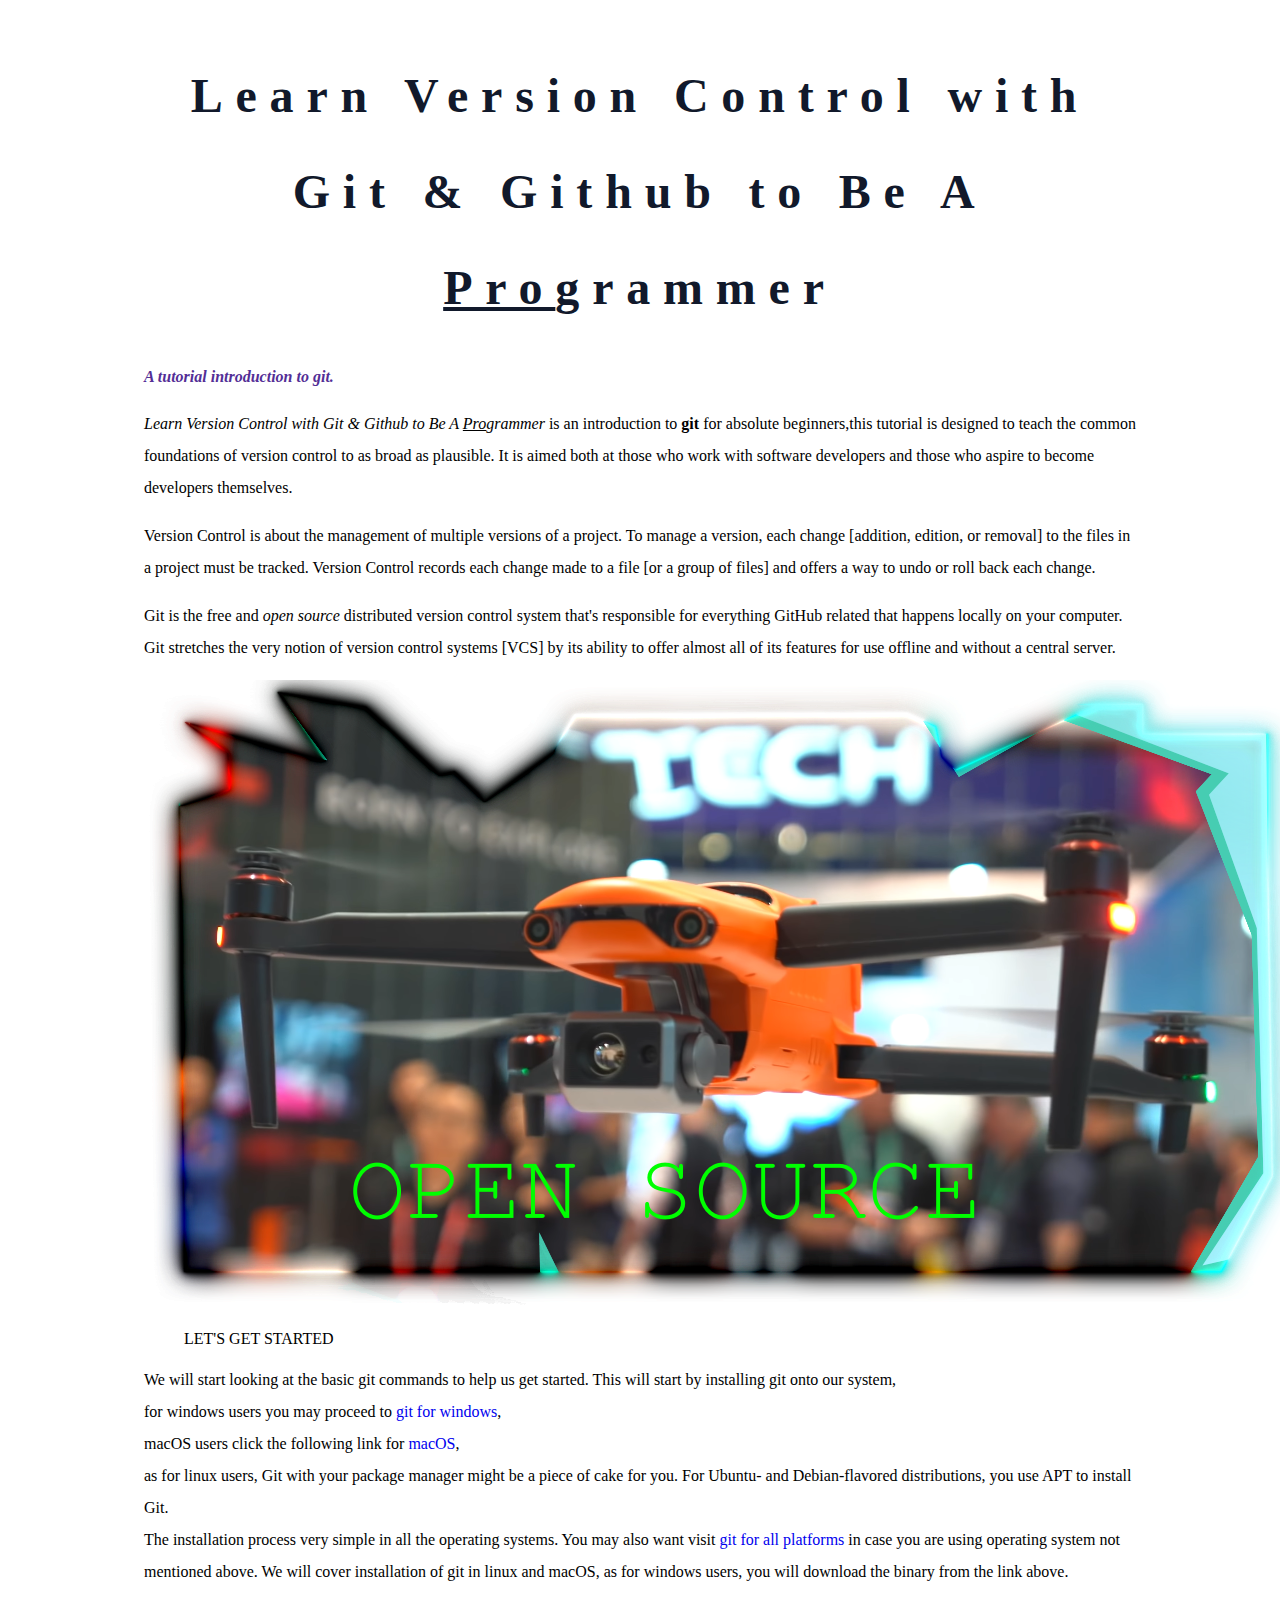
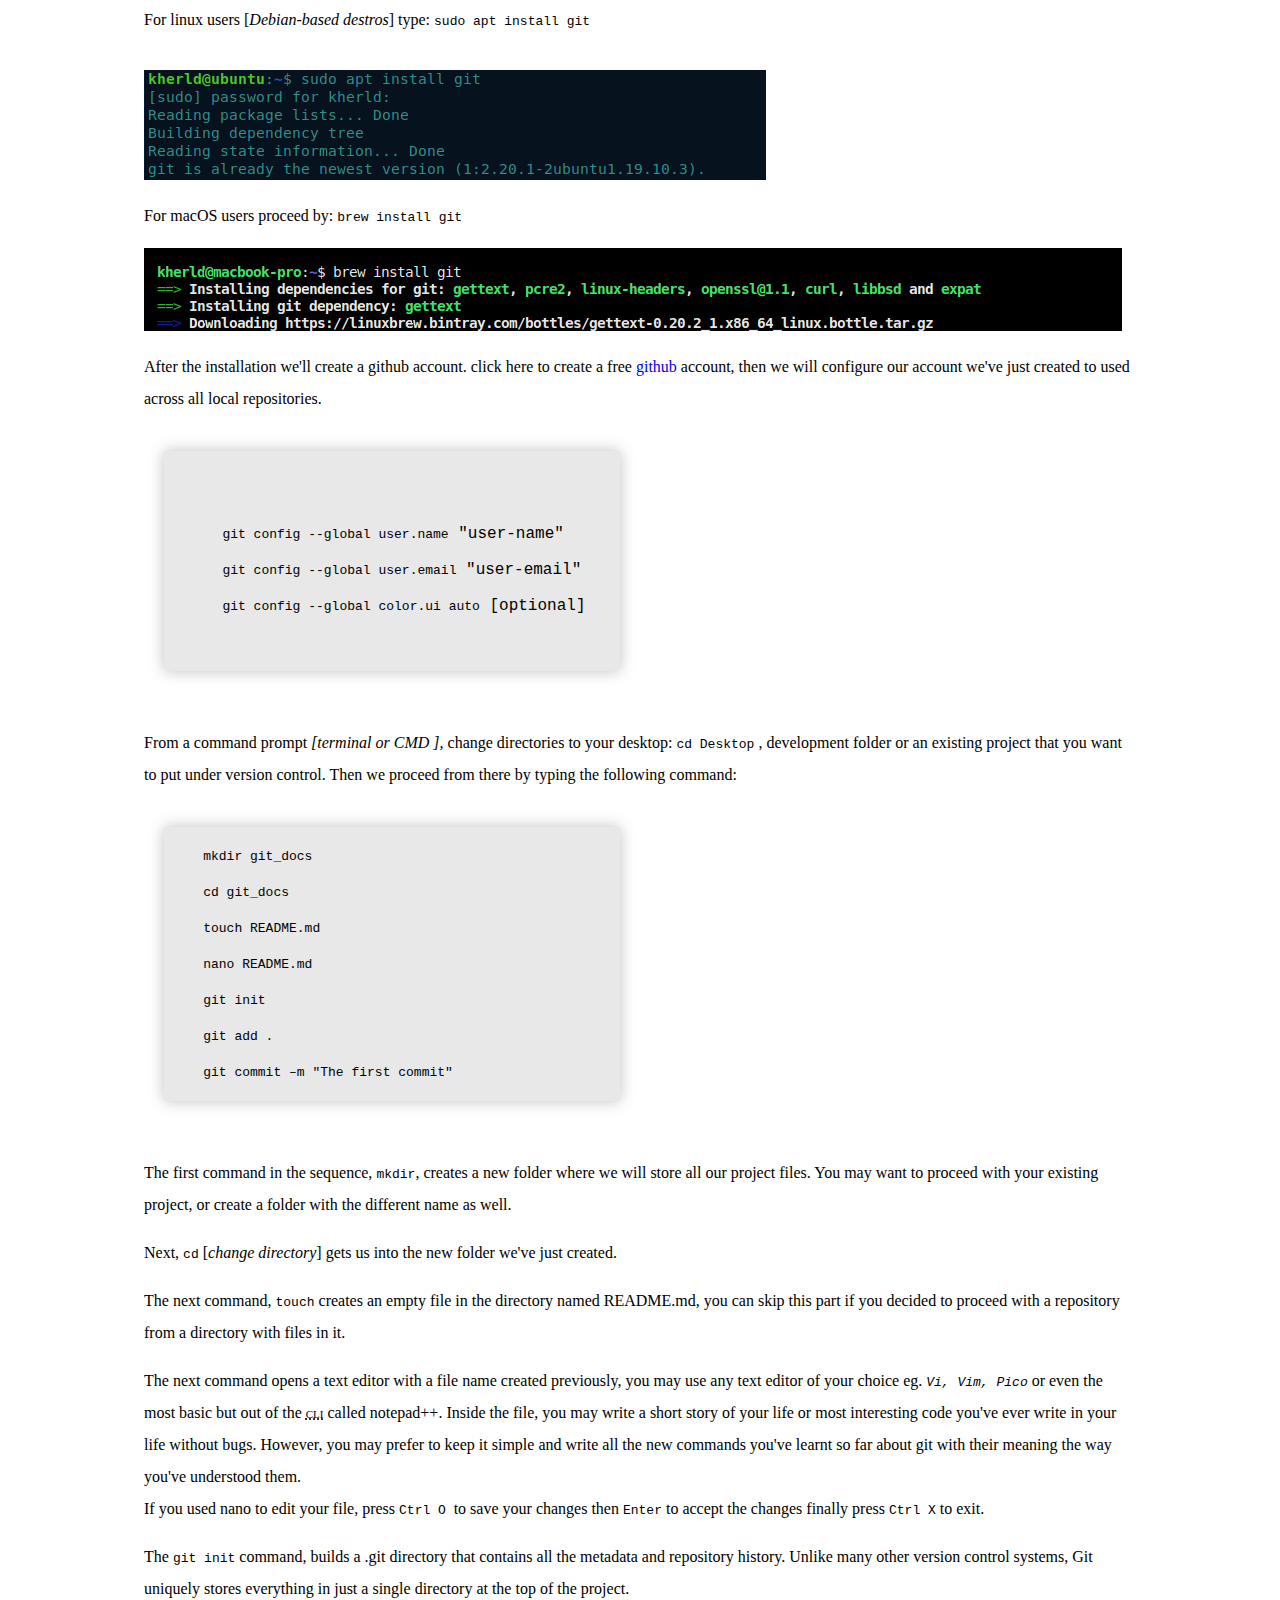
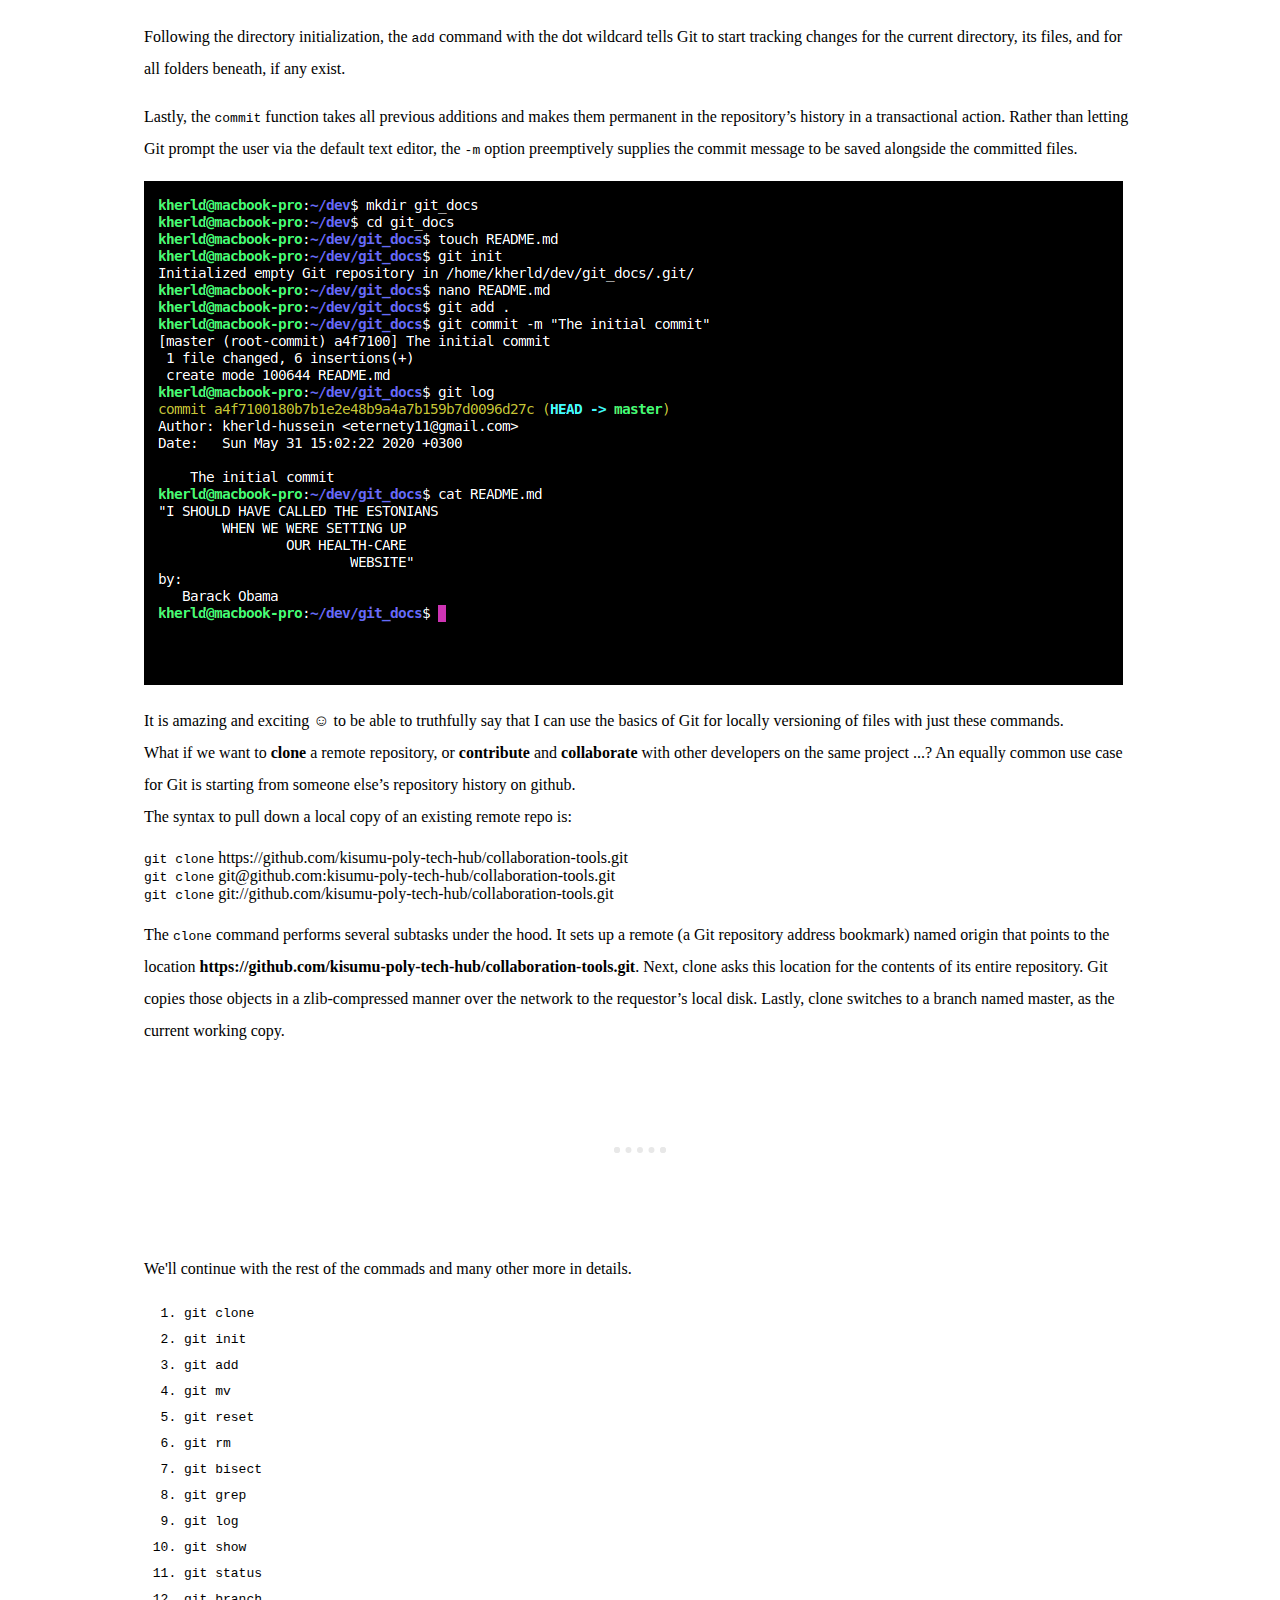
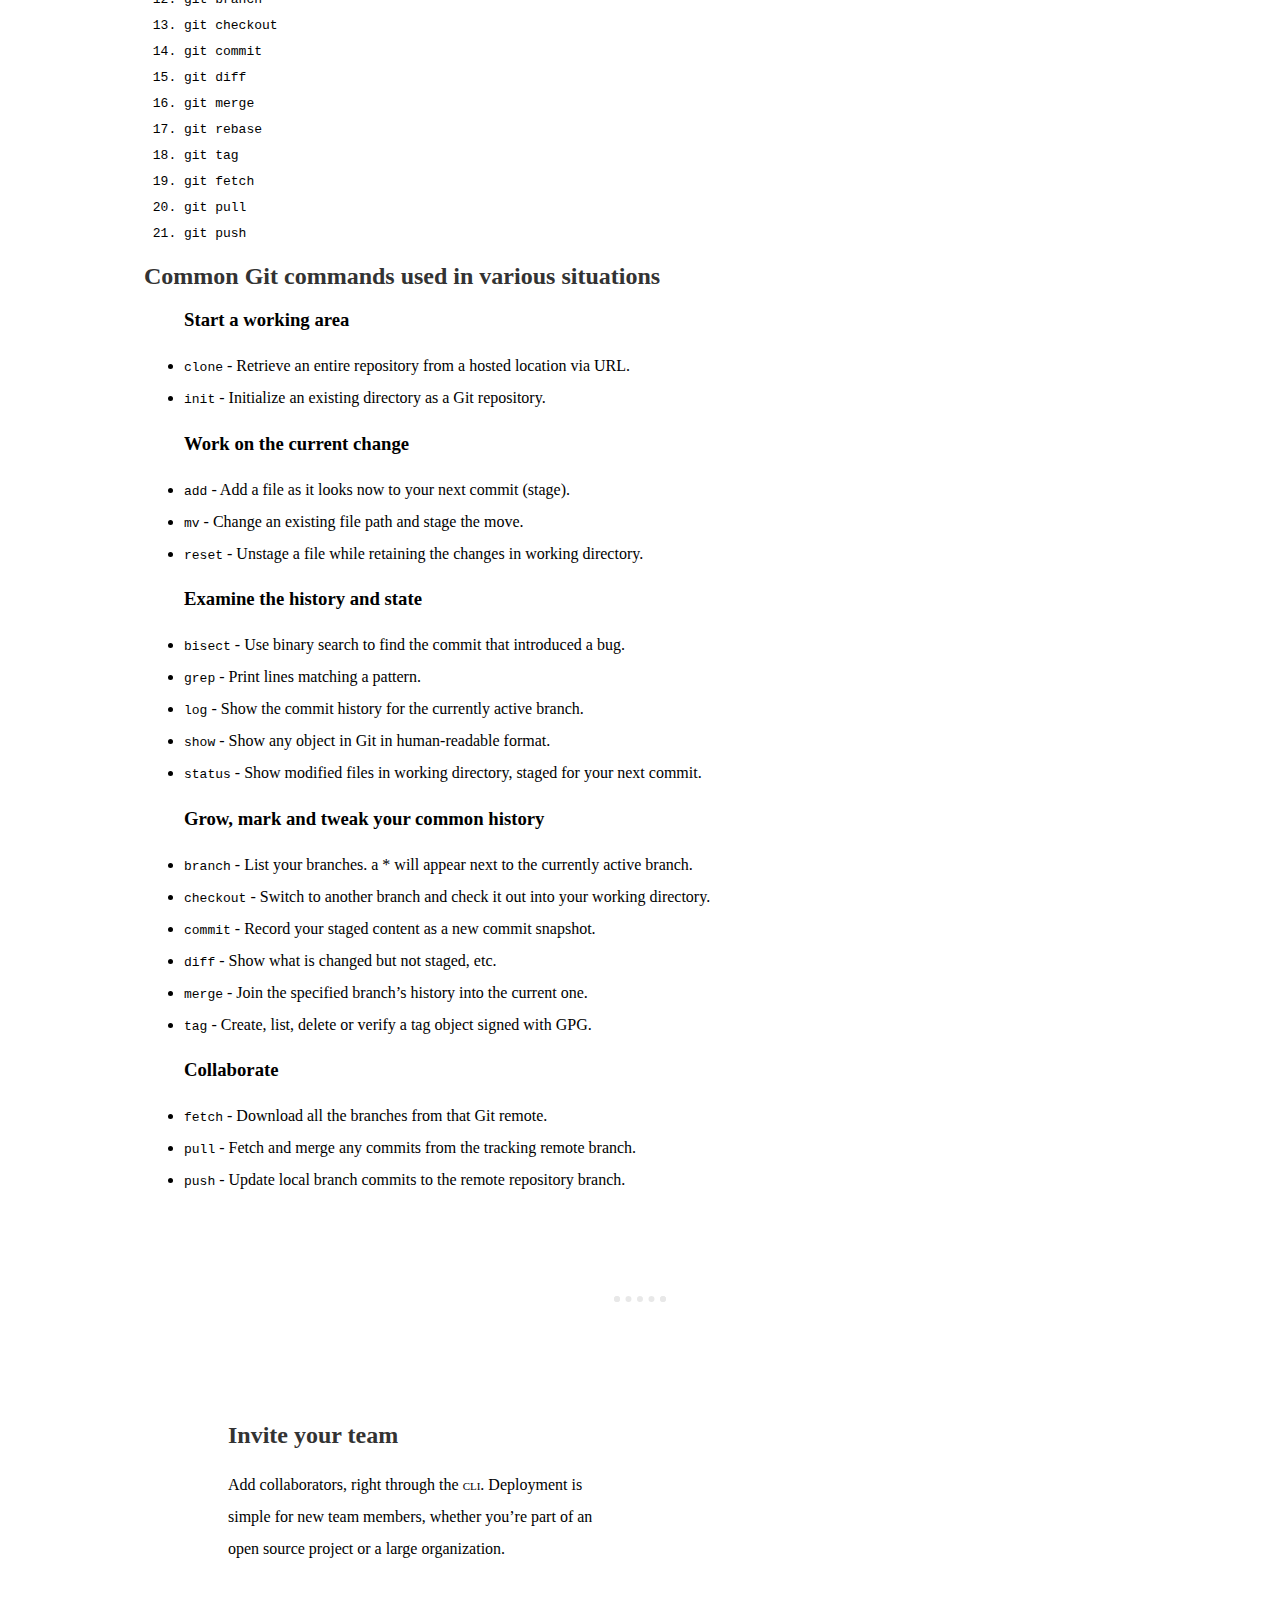
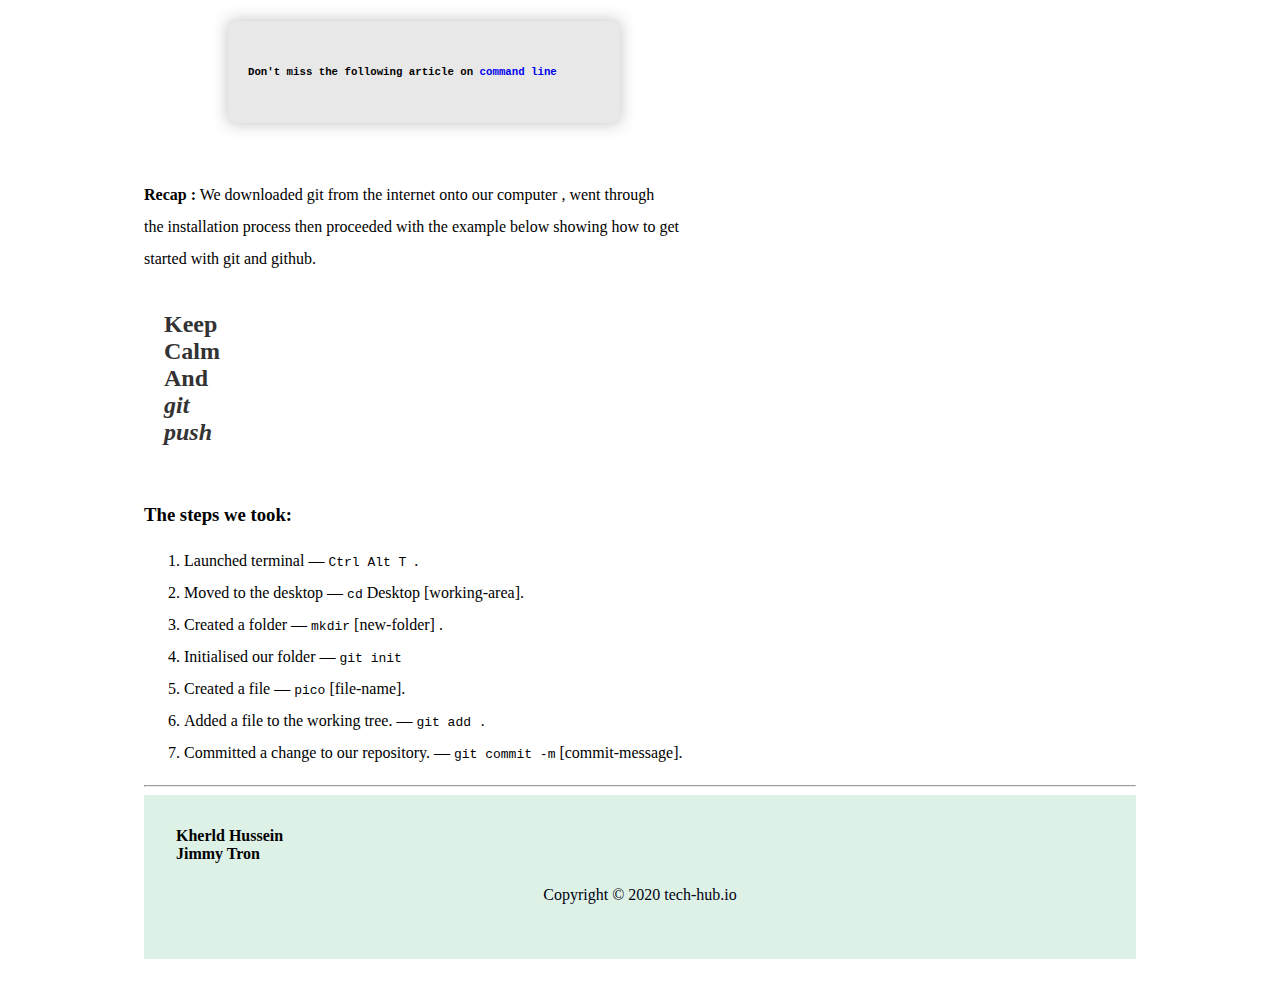
==== commit bd1e8d53: "Add images style page" ====
--- a/index.html
+++ b/index.html
@@ -29,18 +29,22 @@
     project must be tracked. Version Control records each change made to a file [or a group
     of files] and offers a way to undo or roll back each change.</p>
 
-  <p class="lead">Git is the free and <em>open source</em> distributed version control system
+  <p class="lead">Git is the free and <em title="">open source</em> distributed version control system
     that's responsible for everything GitHub
     related that happens locally on your computer.
     Git stretches the very notion of
     version control systems [VCS] by its ability to offer almost all of
     its features for use offline and without a central server.</p>
-  <img src="images/OPNsos.png" alt="">
+  <img src="images/OPNsos.png" alt="open source image">
+
+  <blockquote cite="http://">
+    LET'S GET STARTED
+  </blockquote>
 
   <p class="lead">We will start looking at the basic git commands to help us get started. This will start
     by installing git onto our system,<br>
-    for windows users you may proceed to <a href="https://windows.github.com" alt="git for windows">git for windows</a>,<br>
-    macOS users click the following link for <a href="https://mac.github.com">macOS</a>,<br>
+    for windows users you may proceed to <a href="https://windows.github.com" title="download for windows" >git for windows</a>,<br>
+    macOS users click the following link for <a href="https://mac.github.com"title="git for macOS" >macOS</a>,<br>
     as for linux users, Git with your package manager might be a piece of cake for you.
     For Ubuntu- and Debian-flavored distributions, you use APT to install Git.<br>
     The installation process very simple in all the operating systems. You may also want visit <a href="http://git-scm.com">git for all platforms</a>
@@ -57,20 +61,31 @@
   <p class="lead">After the installation we'll create a github account. click here to create a free <a href="https://github.com">github</a> account,
     then we will configure our account we've just created to used across all local repositories.</p>
 
+
+
+  <div class="col col-12 sm-col-6 p2"><pre class="terminal h6 md-h5"
+
+  </pre>
   <div class="jumbotron jumbotron-fluid">
 
     <code>git config --global user.name</code> "user-name" <br>
     <code>git config --global user.email</code> "user-email" <br>
     <code>git config --global color.ui auto</code> [optional]
   </div>
+</div>
+
 
   <p class="lead">From a command prompt <em>[terminal or CMD ],</em> change directories to
     your desktop: <code>cd Desktop</code> , development folder or an existing project that you want to put under version control.
     Then we proceed from there by typing the following command:</p>
 
-  <h6>Don't miss the following article on <a href="command.html">command line</a> </h6>
-
-
+
+
+
+
+  <div class="col col-12 sm-col-6 p2"><pre class="js-cli--demo terminal h6 md-h5"
+
+  </pre>
   <code>mkdir git_docs</code> <br>
   <code>cd git_docs</code> <br>
   <code>touch README.md</code> <br>
@@ -78,6 +93,7 @@
   <code>git init</code> <br>
   <code>git add .</code> <br>
   <code>git commit –m "The first commit"</code>
+</div>
 
 
 
@@ -88,7 +104,8 @@
     this part if you decided to proceed with a repository from a directory with files in it.
   </p>
 
-  <p class="lead">The next command opens a text editor with a file name created previously, you may use any text editor of your choice eg. <em>Vi, Vim, Pico</em> or even the most basic but out of the CLI [<em>Command Line Interface</em>] called
+  <p class="lead">The next command opens a text editor with a file name created previously, you may use any text editor of your choice eg. <em><code>Vi, Vim, Pico</code> </em>
+    or even the most basic but out of the <abbr class="caps"title="Command Line Interface">CLI</abbr> called
     notepad++.
     Inside the file, you may write a short story of your life or most interesting code you've ever write in your life without bugs. However,
     you may prefer to keep it simple and write all the new
@@ -108,7 +125,7 @@
   <p class="lead">Lastly, the <code>commit</code> function takes all previous additions and makes
     them permanent in the repository’s history in a transactional action.
     Rather than letting Git prompt the user via the default text editor,
-    the -m option preemptively supplies the commit message to be
+    the <code>-m</code> option preemptively supplies the commit message to be
     saved alongside the committed files.</p>
 
   <img src="images/gitdocs.png" alt="git_docs image showing all the steps covered">
@@ -130,6 +147,8 @@
     that points to the location <strong>https://github.com/kisumu-poly-tech-hub/collaboration-tools.git</strong>. Next, clone asks this location for the contents of its entire repository. Git copies those objects in a zlib-compressed
     manner over the network to the requestor’s local disk. Lastly, clone switches to a branch named master,
     as the current working copy.</p>
+
+<hr class="hr">
 
   <p class="lead">We'll continue with the rest of the commads and many other more in details.</p>
   <ol><code>
@@ -159,7 +178,7 @@
 
 
 
-  <h2 class="display-4">These are common Git commands used in various situations:</h2>
+  <h2 class="display-4">Common Git commands used in various situations</h2>
   <ul>
     <h3>Start a working area</h3>
     <li> <code>clone</code> - Retrieve an entire repository from a hosted location via URL.</li>
@@ -197,6 +216,21 @@
     <li><code>push</code> - Update local branch commits to the remote repository branch.</li>
   </ul>
 
+<hr class="hr">
+
+  <div class="container md-px4 ">
+  <div class="col col-12 sm-col-6 p2">
+    <h2>Invite your team</h2>
+  <p>Add collaborators, right through the <abbr class="caps">CLI</abbr>. Deployment is simple for new team members,
+    whether you’re part of an open source project or a large organization.</p>
+  </div>
+<div class="col col-12 sm-col-6 p2"><pre class="js-cli--demo terminal h6 md-h5"
+
+</pre><h6>Don't miss the following article on <a href="command.html" title="The Command Line Interface">command line</a> </h6></div>
+</div>
+
+
+
   <p class="lead"><strong>Recap :</strong> We downloaded git from the internet onto our computer
     , went through <br> the installation process then proceeded with the example below showing how to get <br> started with git and github.</p>
 
@@ -206,24 +240,41 @@
 
   <h3>The steps we took:</h3>
   <ol>
-    <li> Launched terminal - <code>Ctrl Alt T </code> .</li>
-    <li> Moved to the desktop - <code>cd</code> Desktop [working-area].</li>
-    <li> Created a folder - <code>mkdir</code> [new-folder] .</li>
-    <li> Initialised our folder - <code> git init</code> </li>
-    <li> Created a file - <code>pico</code> [file-name].</li>
-    <li> Added a file to the working tree. - <code> git add .</code> </li>
-    <li> Committed a change to our repository. - <code> git commit -m</code> [commit-message].
+    <li> Launched terminal — <code>Ctrl Alt T </code> .</li>
+    <li> Moved to the desktop — <code>cd</code> Desktop [working-area].</li>
+    <li> Created a folder — <code>mkdir</code> [new-folder] .</li>
+    <li> Initialised our folder — <code> git init</code> </li>
+    <li> Created a file — <code>pico</code> [file-name].</li>
+    <li> Added a file to the working tree. — <code> git add .</code> </li>
+    <li> Committed a change to our repository. — <code> git commit -m</code> [commit-message].
     </li>
   </ol>
+
+
   <hr class="my-4">
+
+<section id="footer">
+
   <footer class="footer mt-auto py-3"><strong>Kherld Hussein</strong> <br>
     <strong>Jimmy Tron</strong>
     <p class="tech lead">Copyright © 2020 tech-hub.io </p>
   </footer>
+  </section>
+
   <!-- script sheet -->
-  <script src="https://code.jquery.com/jquery-3.5.1.slim.min.js" integrity="sha384-DfXdz2htPH0lsSSs5nCTpuj/zy4C+OGpamoFVy38MVBnE+IbbVYUew+OrCXaRkfj" crossorigin="anonymous"></script>
-  <script src="https://cdn.jsdelivr.net/npm/popper.js@1.16.0/dist/umd/popper.min.js" integrity="sha384-Q6E9RHvbIyZFJoft+2mJbHaEWldlvI9IOYy5n3zV9zzTtmI3UksdQRVvoxMfooAo" crossorigin="anonymous"></script>
-  <script src="https://stackpath.bootstrapcdn.com/bootstrap/4.5.0/js/bootstrap.min.js" integrity="sha384-OgVRvuATP1z7JjHLkuOU7Xw704+h835Lr+6QL9UvYjZE3Ipu6Tp75j7Bh/kR0JKI" crossorigin="anonymous"></script>
+  <script src="js/index.js" charset="utf-8"></script>
+  <script src="https://code.jquery.com/jquery-3.5.1.slim.min.js"
+  integrity="sha384-DfXdz2htPH0lsSSs5nCTpuj/zy4C+OGpamoFVy38MVBnE+IbbVYUew+OrCXaRkfj"
+  crossorigin="anonymous">
+</script>
+  <script src="https://cdn.jsdelivr.net/npm/popper.js@1.16.0/dist/umd/popper.min.js"
+   integrity="sha384-Q6E9RHvbIyZFJoft+2mJbHaEWldlvI9IOYy5n3zV9zzTtmI3UksdQRVvoxMfooAo"
+   crossorigin="anonymous">
+ </script>
+  <script src="https://stackpath.bootstrapcdn.com/bootstrap/4.5.0/js/bootstrap.min.js"
+  integrity="sha384-OgVRvuATP1z7JjHLkuOU7Xw704+h835Lr+6QL9UvYjZE3Ipu6Tp75j7Bh/kR0JKI"
+  crossorigin="anonymous">
+</script>
 
 </body>
 
--- a/css/styles.css
+++ b/css/styles.css
@@ -4,11 +4,45 @@
   flex-direction: column;
   overflow-x: hidden;
   /* height: 100vh; */
-  margin: 1rem 8rem;
+  margin: 0rem 8rem;
 }
 
 code {
-  background-color: #E5EFF5;
+  /* background-color: #E5EFF5; */
+  word-wrap:
+  break-word;
+  border-radius: 3px;
+}
+
+.terminal {
+	width: 100%;
+	box-sizing: border-box;
+	z-index: 1;
+	position: relative;
+	background: #e8e8e8;
+	/* color: #E5EFF5; */
+	padding: 1.25rem;
+	font-family: "fira-mono","PT Sans Mono","Monaco","Iconsolas","Droid Sans Mono",monospace;
+	font-weight: 400;
+	box-shadow: 0 0 1em rgba(0,0,0,0.25);
+	border-radius: 3px;
+}
+
+.terminal-line {
+	color: #e8e8e8;
+	background: transparent;
+	padding: 0;
+	display: block;
+}
+
+pre {
+	margin-top: 0;
+	margin-bottom: 1.25rem;
+	overflow-x: scroll;
+  opacity: 1;
+  display: block;
+  transform: translateY(0px);
+  border-radius: 3px;
 }
 
 h1 {
@@ -16,14 +50,34 @@
   text-align: center;
   line-height: 2;
   color: #11192b;
+  font-size: 3rem;
+}
+.hr{
+  border: dotted #e8e8e8 6px;
+border-bottom: none;
+width: 4%;
+margin: 100px auto;
+}
+pre{
+  white-space: pre-wrap;
+  word-wrap:
+  break-word;
+  overflow: auto;
 }
 
 h2 {
-  color: #11192b;
+  color: #333333;
+  margin-top: 0;
+  /* font-size: 3rem; */
+
 }
 
 h4 {
   color: #532E96;
+}
+
+ul li {
+	list-style: disc outside none;
 }
 
 #cmd {
@@ -52,10 +106,15 @@
   text-align: left;
 }
 
-a {
+/* a {
   text-decoration: none;
   line-height: 1.5;
   color: #7289DA;
+
+} */
+a, button, input[type="submit"], a::before, a::after {
+  text-decoration: none;
+	-webkit-transition: color 0.2s ease-in-out,border-color 0.2s ease-in-out,background 0.2s ease-in-out,opacity 0.2s ease-in-out;
 }
 
 a:hover {
@@ -71,11 +130,43 @@
   animation: bounce 1s ease-in 2s 6 alternate none;
 }
 
-.container {
+/* .container {
   background-color: #8752C2;
   line-height: 1.5;
   padding: 1rem;
   /* color: 532E96; */
+/* } */
+
+/* bottom div  */
+
+.container {
+	max-width: 60em;
+	margin-left: auto;
+	margin-right: auto;
+}
+.md-px4 {
+	padding-left: 4rem;
+	padding-right: 4rem;
+}
+
+.col {
+	float: inherit;
+	box-sizing: border-box;
+}
+
+.p2 {
+	padding: 1.25rem;
+}
+.sm-col-6 {
+	width: 50%;
+}
+
+
+.caps {
+	text-transform: uppercase;
+  letter-spacing: 0;
+	-ms-font-feature-settings: "smcp","c2sc";
+	font-variant-caps: all-small-caps;
 }
 
 .mb-2, .my-2 {
@@ -88,7 +179,7 @@
 
 .tech {
   text-align: center;
-  color: #E3eFf5;
+  color: #000111;
 }
 
 @keyframes bounce {
@@ -110,7 +201,16 @@
   font-family: fantasy;
 }
 
+/* footer properties */
+
+#footer{
+  background-color: #def1e7;
+}
 .footer {
-  color: #000111;
-
-}
+  /* color: #000111; */
+padding: 2rem;
+}
+
+.font-serif {
+    font-family: "ff-meta-serif-web-pro","PT Serif",Georgia,"Droid Serif",serif;
+}
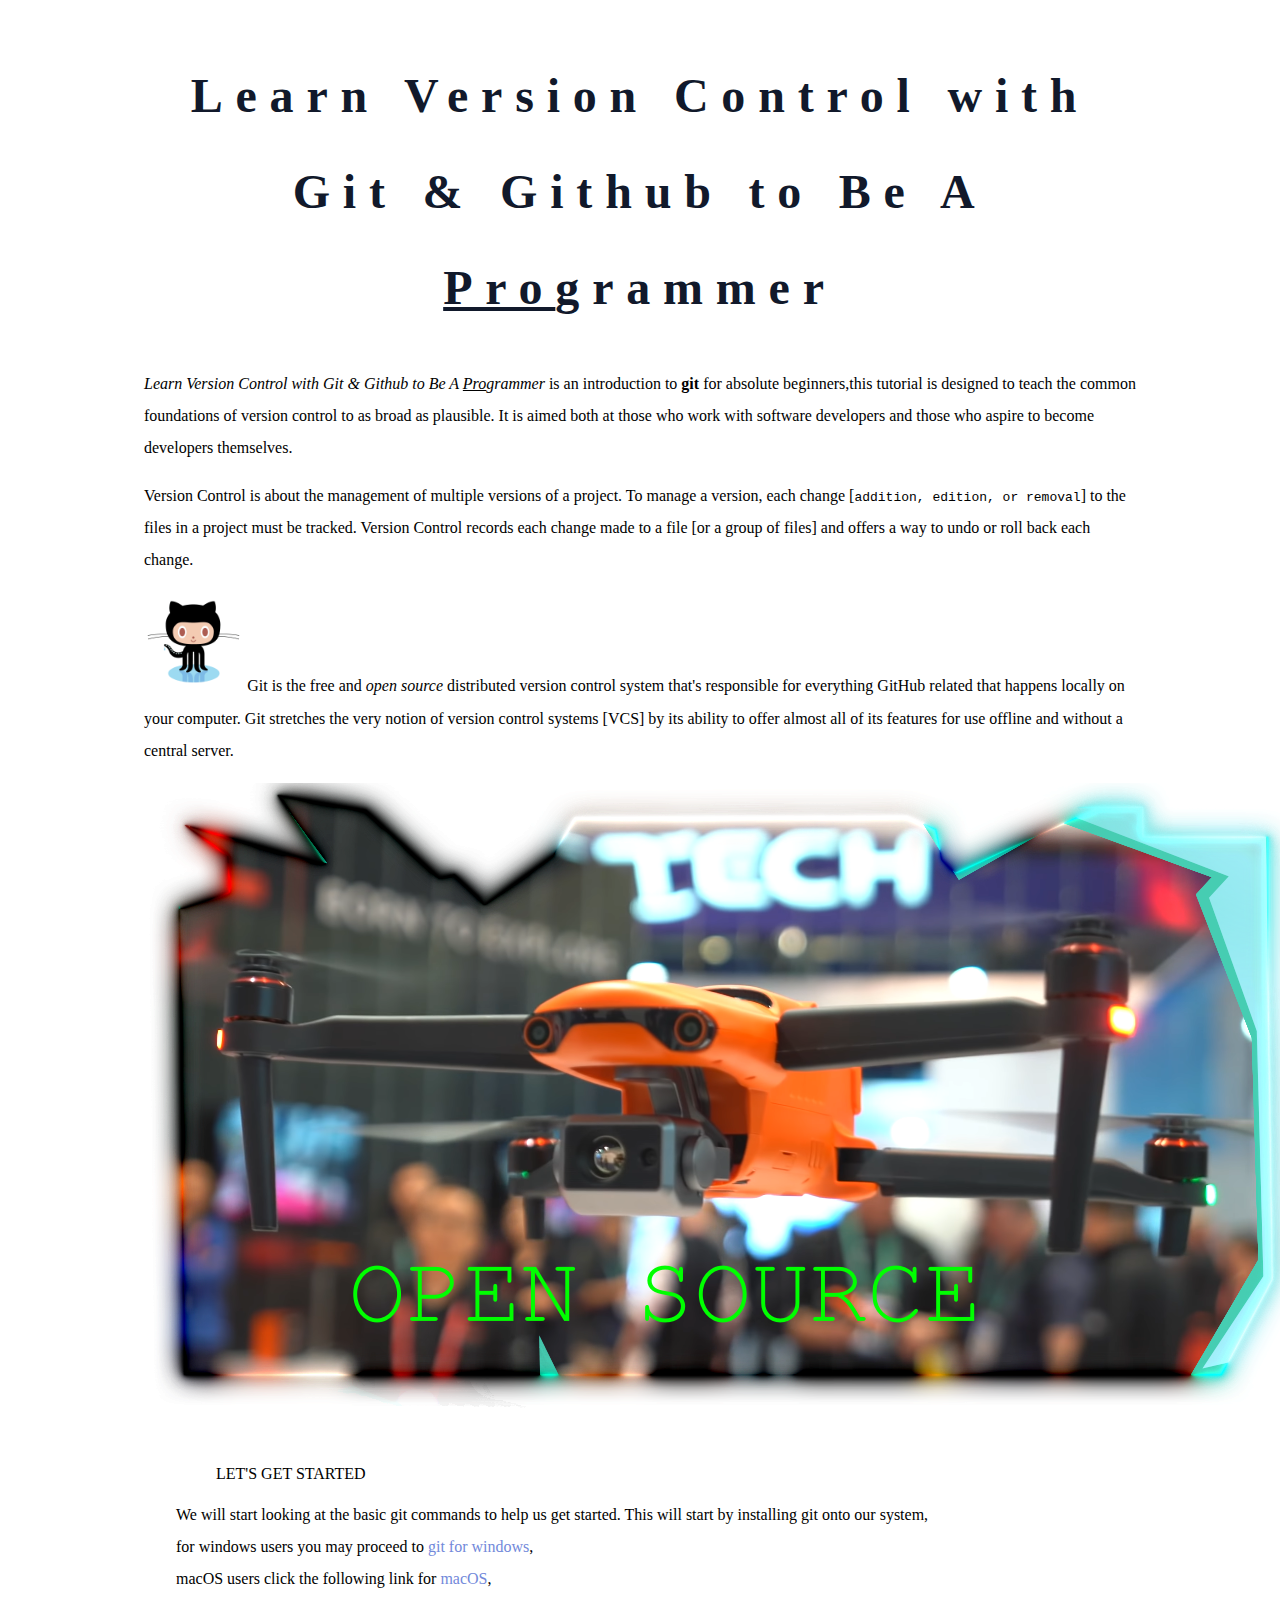
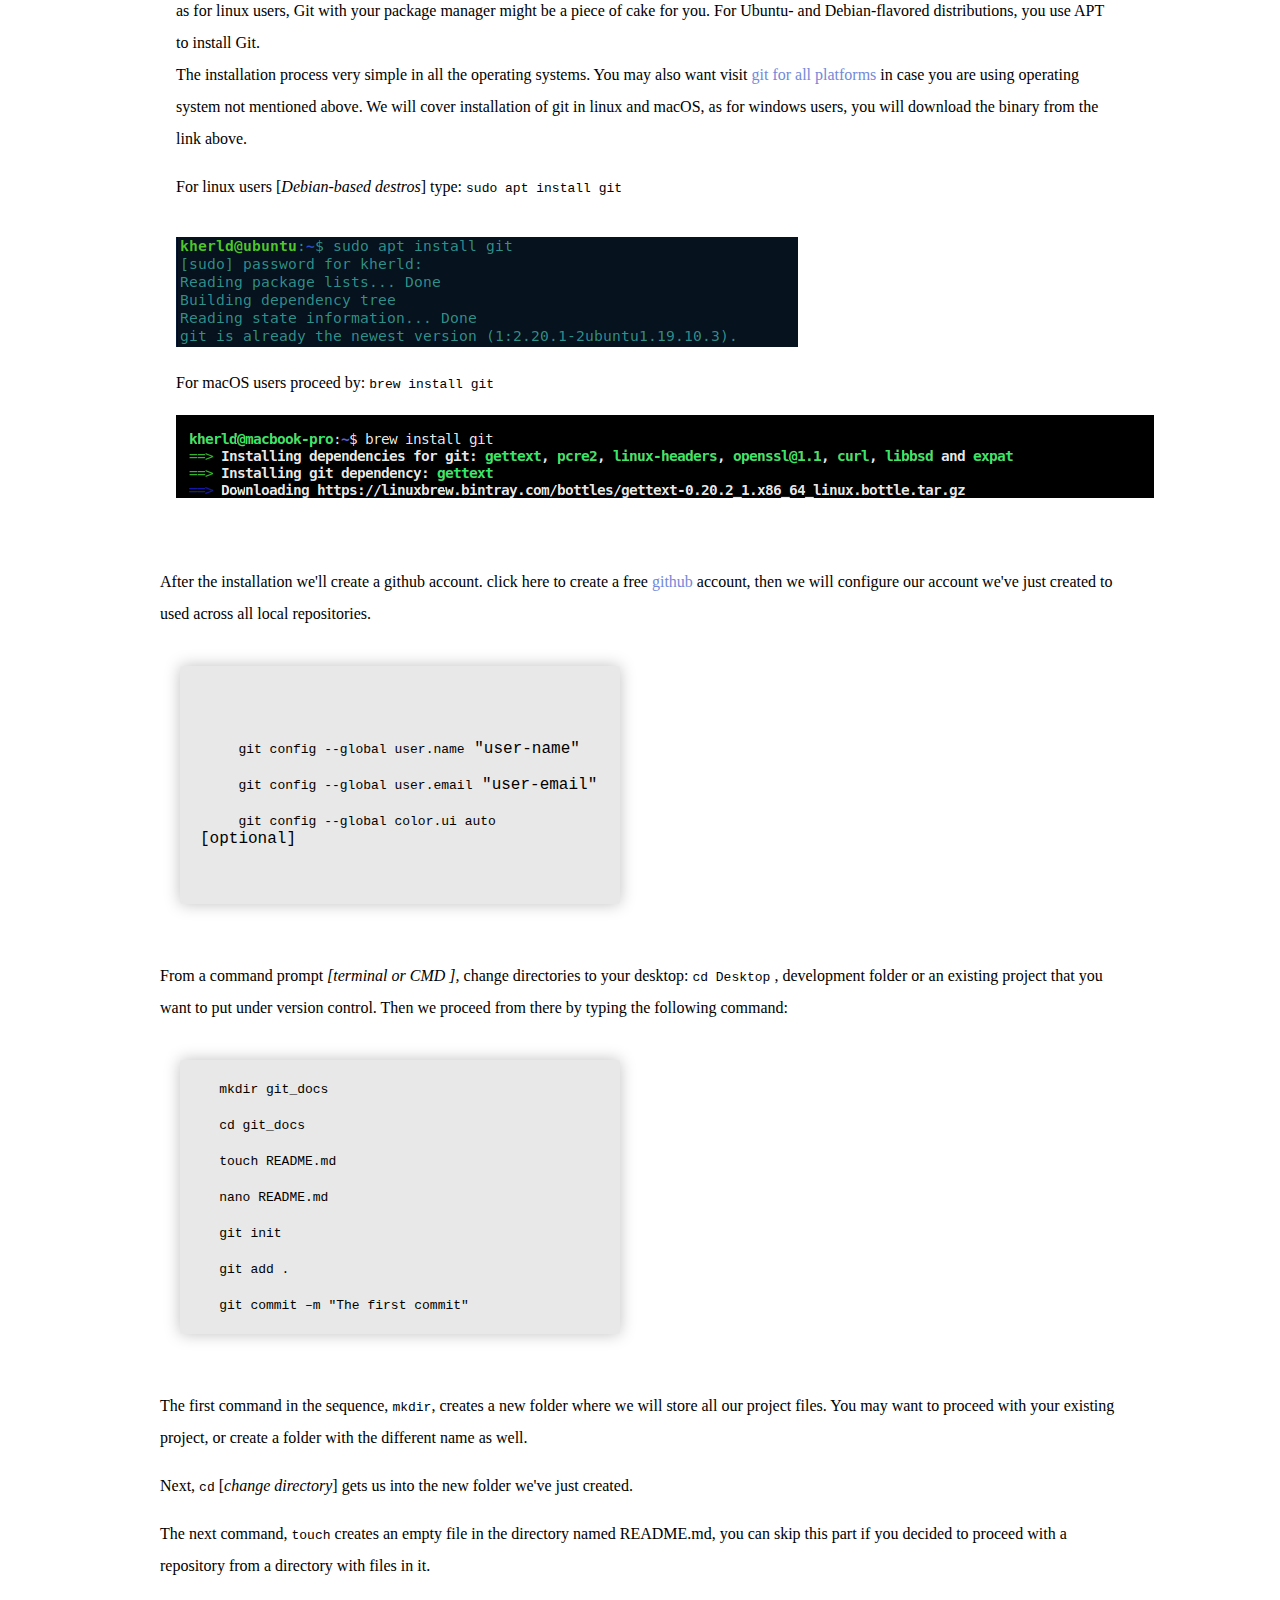
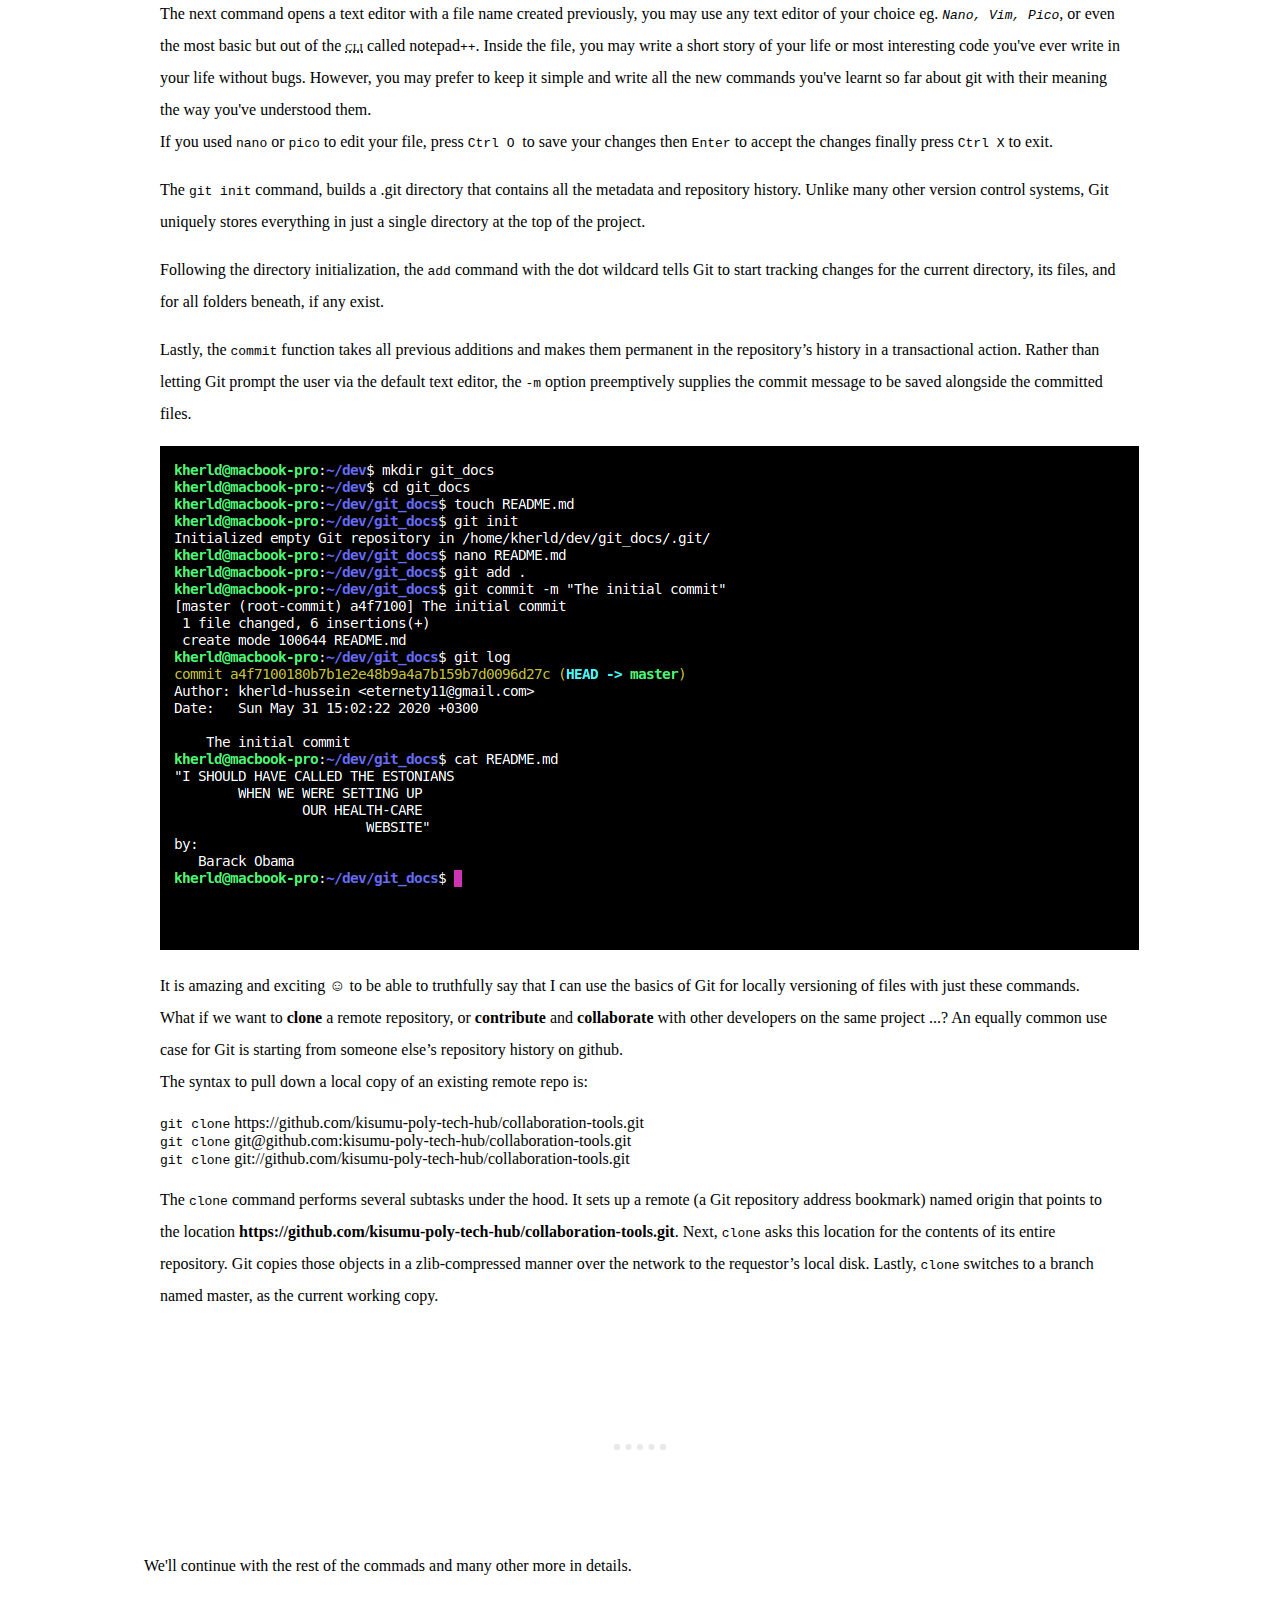
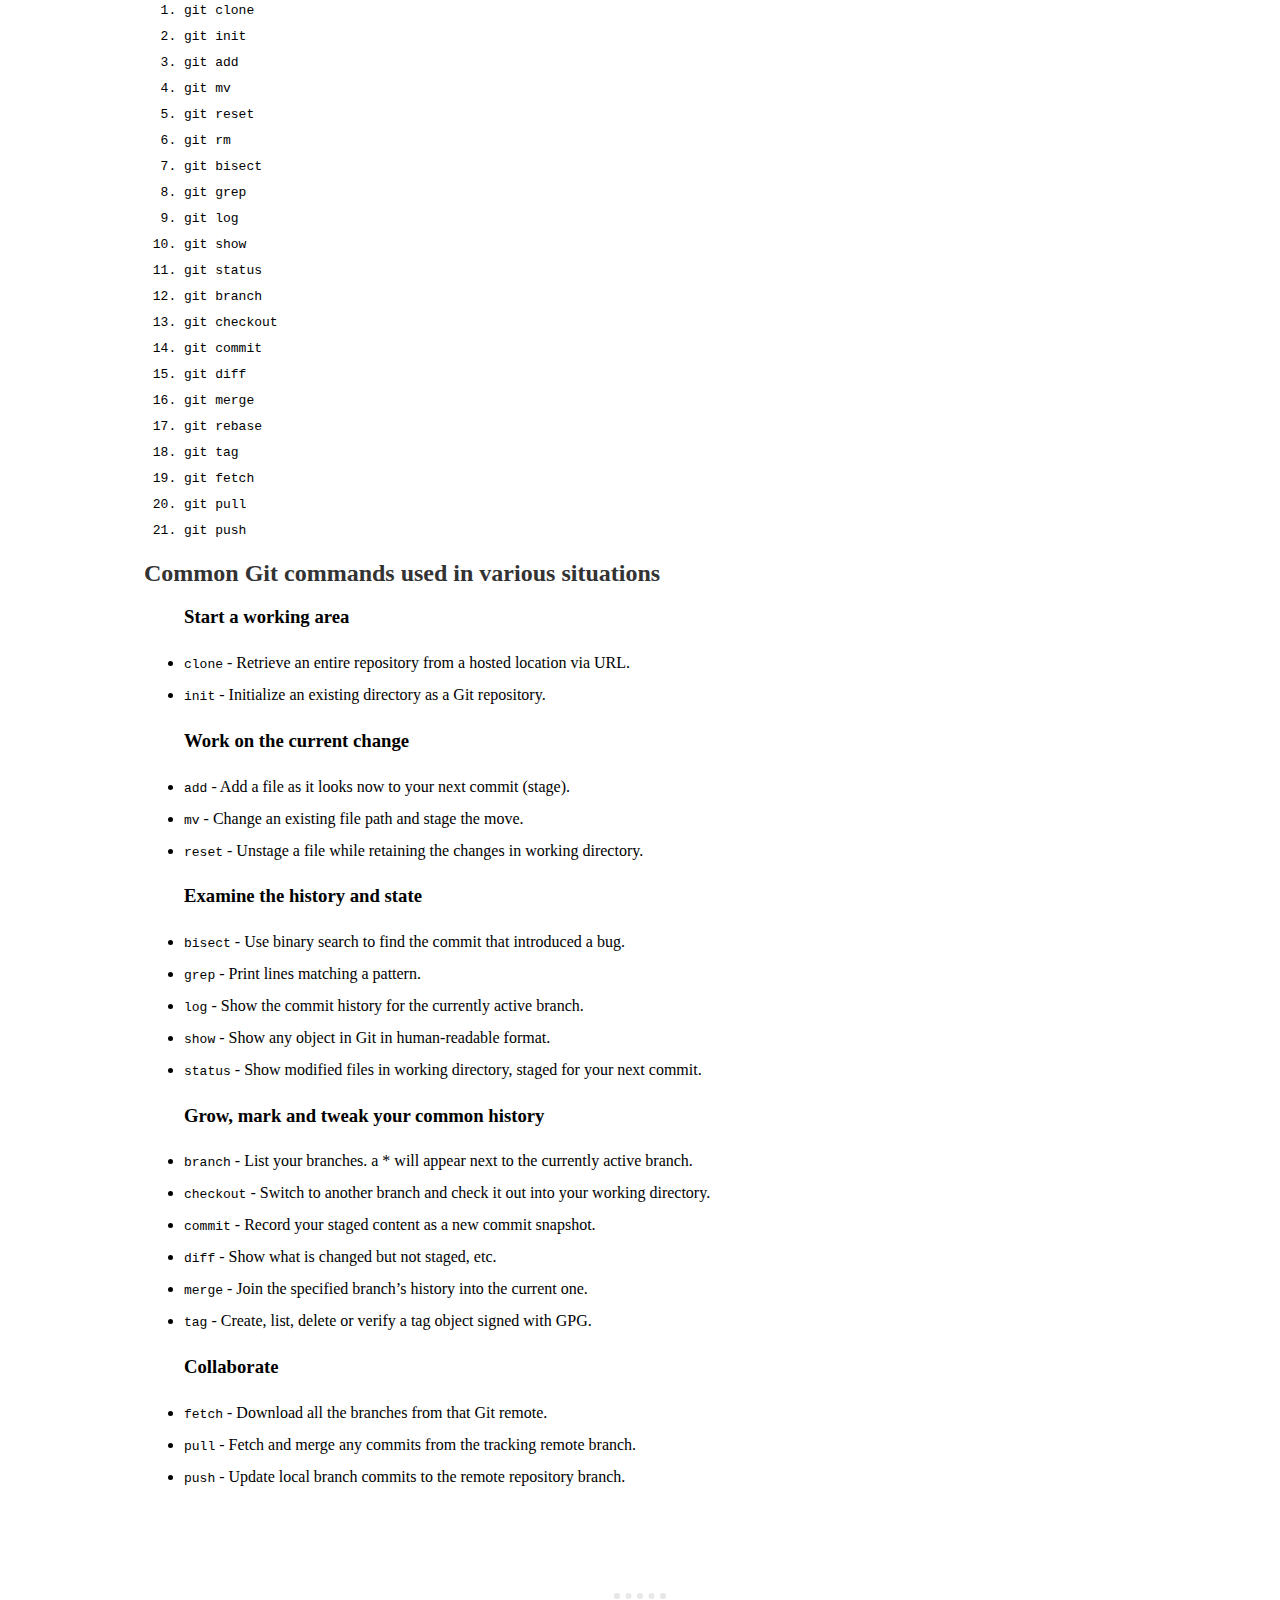
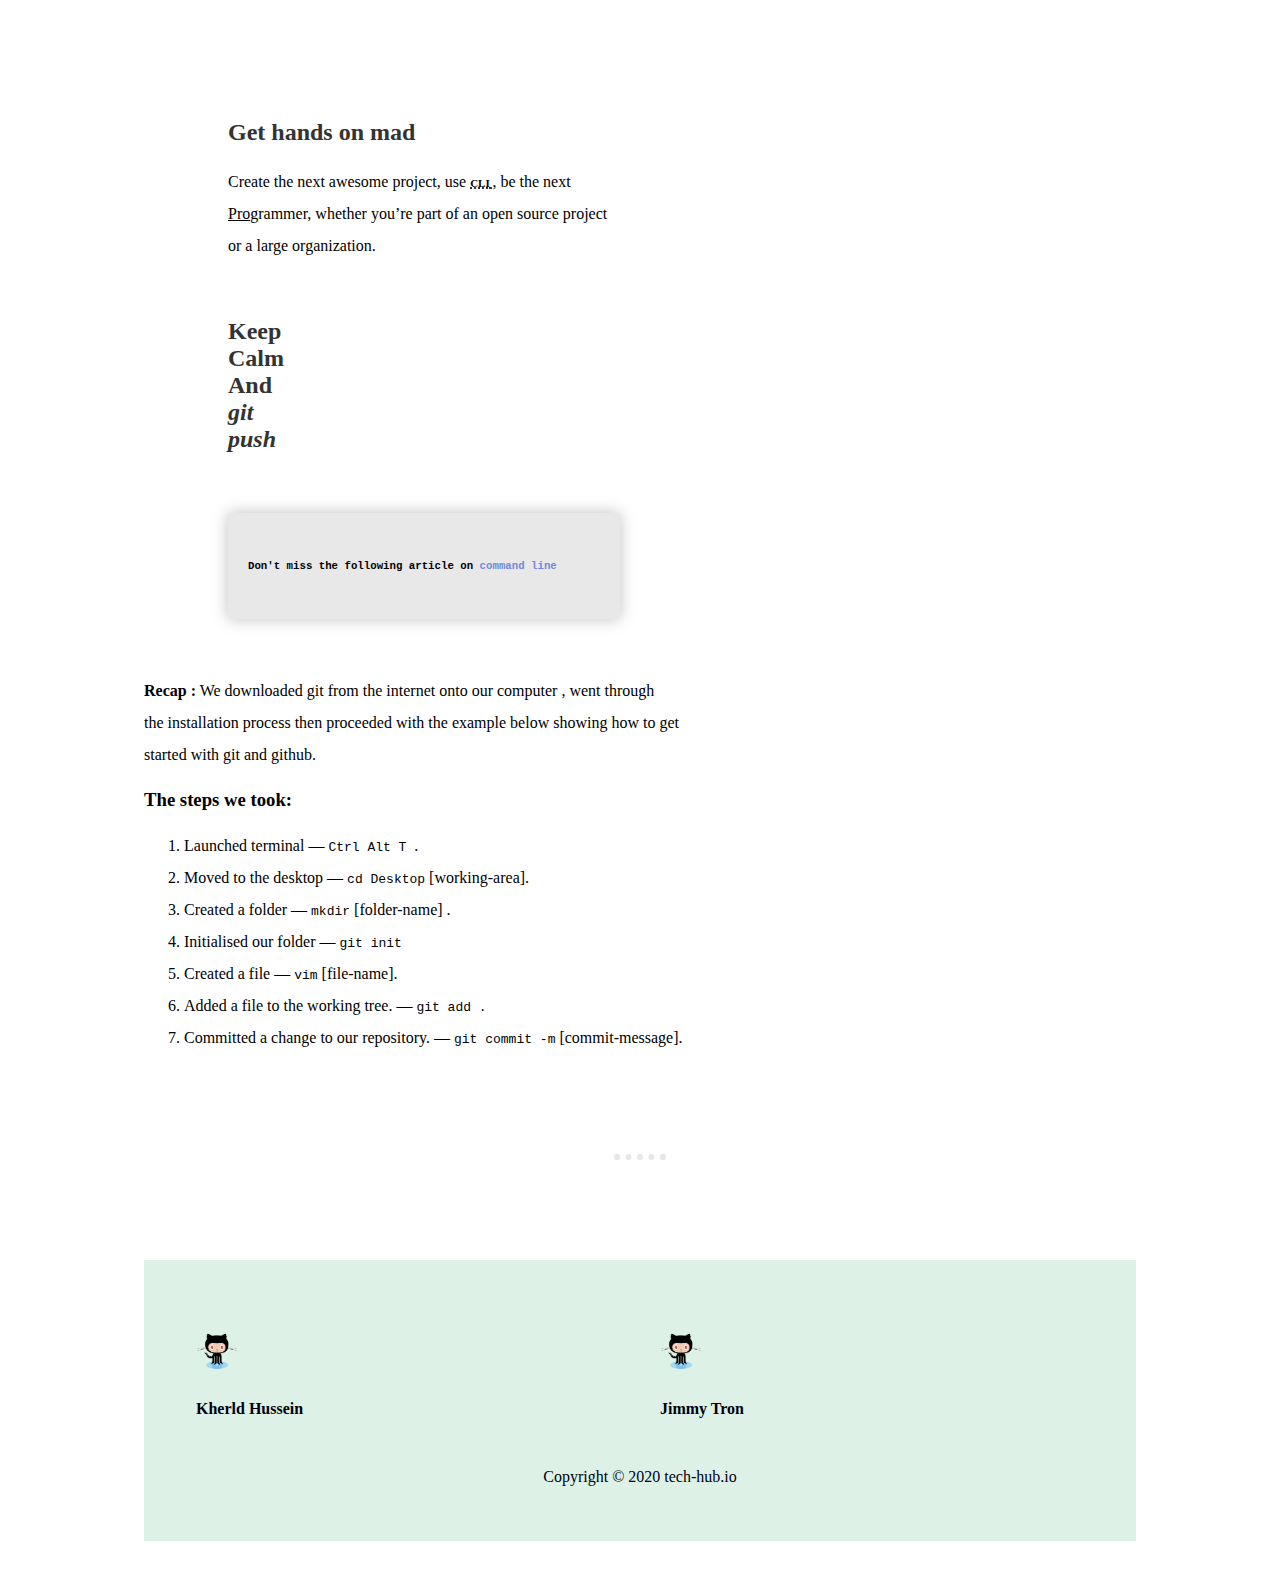
==== commit be4faae2: "add sections style footer" ====
--- a/index.html
+++ b/index.html
@@ -19,35 +19,39 @@
 <body>
 
 
+<section id="header" class="sm-col-12">
+
 
   <h1>Learn Version Control with Git & Github to Be A <span class="pro">Pro</span>grammer </h1>
-  <h4> <em>A tutorial introduction to git. </em> </h4>
+  <!-- <h4> <em>A tutorial introduction to git. </em> </h4> -->
   <p class="lead"> <em>Learn Version Control with Git & Github to Be A <span class="pro">Pro</span>grammer </em> is an introduction to <strong>git</strong> for absolute beginners,this tutorial is designed
     to teach the common foundations of version control to as broad as plausible. It is aimed both at those who work with software developers and those who aspire to become developers themselves.</p>
   <p class="lead">Version Control is about the management of multiple versions of a
-    project. To manage a version, each change [addition, edition, or removal] to the files in a
+    project. To manage a version, each change [<code>addition, edition, or removal</code>] to the files in a
     project must be tracked. Version Control records each change made to a file [or a group
     of files] and offers a way to undo or roll back each change.</p>
 
-  <p class="lead">Git is the free and <em title="">open source</em> distributed version control system
+  <p  class="lead md-col-4 mx-auto left-align "><img class="media-image rounded" asnyc="asnyc" src="images/gitlog.png" alt="Git image"> Git is the free and <em title="">open source</em> distributed version control system
     that's responsible for everything GitHub
     related that happens locally on your computer.
     Git stretches the very notion of
     version control systems [VCS] by its ability to offer almost all of
     its features for use offline and without a central server.</p>
-  <img src="images/OPNsos.png" alt="open source image">
-
+  <img class="media-image"src="images/OPNsos.png" alt="open source image">
+  </section>
+
+<section id="installation">
   <blockquote cite="http://">
     LET'S GET STARTED
   </blockquote>
 
   <p class="lead">We will start looking at the basic git commands to help us get started. This will start
     by installing git onto our system,<br>
-    for windows users you may proceed to <a href="https://windows.github.com" title="download for windows" >git for windows</a>,<br>
-    macOS users click the following link for <a href="https://mac.github.com"title="git for macOS" >macOS</a>,<br>
+    for windows users you may proceed to <a href="https://windows.github.com" title="Download for windows" >git for windows</a>,<br>
+    macOS users click the following link for <a href="https://mac.github.com"title="Git for macOS" >macOS</a>,<br>
     as for linux users, Git with your package manager might be a piece of cake for you.
     For Ubuntu- and Debian-flavored distributions, you use APT to install Git.<br>
-    The installation process very simple in all the operating systems. You may also want visit <a href="http://git-scm.com">git for all platforms</a>
+    The installation process very simple in all the operating systems. You may also want visit <a href="http://git-scm.com" title="Download Git for any operating system">git for all platforms</a>
     in case you are using operating system not mentioned above.
     We will
     cover installation of git in linux and macOS, as for windows users, you will download the binary from the link above.</p>
@@ -57,6 +61,10 @@
     For macOS users proceed by:
     <code>brew install git</code><br>
   </p><img src="images/macinst.png" alt="macOS installation image">
+</section>
+
+<section id="body">
+
 
   <p class="lead">After the installation we'll create a github account. click here to create a free <a href="https://github.com">github</a> account,
     then we will configure our account we've just created to used across all local repositories.</p>
@@ -104,13 +112,13 @@
     this part if you decided to proceed with a repository from a directory with files in it.
   </p>
 
-  <p class="lead">The next command opens a text editor with a file name created previously, you may use any text editor of your choice eg. <em><code>Vi, Vim, Pico</code> </em>
+  <p class="lead">The next command opens a text editor with a file name created previously, you may use any text editor of your choice eg. <em><code>Nano, Vim, Pico</code>, </em>
     or even the most basic but out of the <abbr class="caps"title="Command Line Interface">CLI</abbr> called
-    notepad++.
+    notepad<code>++</code>.
     Inside the file, you may write a short story of your life or most interesting code you've ever write in your life without bugs. However,
     you may prefer to keep it simple and write all the new
     commands you've learnt so far about git with their meaning the way you've understood them.<br>
-    If you used nano to edit your file, press <code>Ctrl O </code>to save your changes then <code>Enter</code> to accept
+    If you used <code>nano</code> or <code>pico</code> to edit your file, press <code>Ctrl O </code>to save your changes then <code>Enter</code> to accept
     the changes finally press <code>Ctrl X</code> to exit.</p>
 
   <p class="lead">The <code>git init</code> command, builds a .git directory that
@@ -144,10 +152,10 @@
   </div>
 
   <p class="lead">The <code>clone</code> command performs several subtasks under the hood. It sets up a remote (a Git repository address bookmark) named origin
-    that points to the location <strong>https://github.com/kisumu-poly-tech-hub/collaboration-tools.git</strong>. Next, clone asks this location for the contents of its entire repository. Git copies those objects in a zlib-compressed
-    manner over the network to the requestor’s local disk. Lastly, clone switches to a branch named master,
+    that points to the location <strong>https://github.com/kisumu-poly-tech-hub/collaboration-tools.git</strong>. Next, <code>clone</code> asks this location for the contents of its entire repository. Git copies those objects in a zlib-compressed
+    manner over the network to the requestor’s local disk. Lastly, <code>clone</code> switches to a branch named master,
     as the current working copy.</p>
-
+</section>
 <hr class="hr">
 
   <p class="lead">We'll continue with the rest of the commads and many other more in details.</p>
@@ -220,45 +228,68 @@
 
   <div class="container md-px4 ">
   <div class="col col-12 sm-col-6 p2">
-    <h2>Invite your team</h2>
-  <p>Add collaborators, right through the <abbr class="caps">CLI</abbr>. Deployment is simple for new team members,
+    <h2>Get hands on mad</h2>
+  <p>Create the next awesome project, use <abbr class="caps" title="The Command Line Interface">
+    <strong>CLI</strong> </abbr>, be the next <span class="pro">Pro</span>grammer,
     whether you’re part of an open source project or a large organization.</p>
   </div>
-<div class="col col-12 sm-col-6 p2"><pre class="js-cli--demo terminal h6 md-h5"
-
-</pre><h6>Don't miss the following article on <a href="command.html" title="The Command Line Interface">command line</a> </h6></div>
-</div>
-
-
-
-  <p class="lead"><strong>Recap :</strong> We downloaded git from the internet onto our computer
-    , went through <br> the installation process then proceeded with the example below showing how to get <br> started with git and github.</p>
 
   <div class="bounce">
     <h2>Keep Calm And <strong> <em>git push </em> </strong> </h2>
   </div>
 
+<div class="col col-12 sm-col-6 p2"><pre class="js-cli--demo terminal h6 md-h5"
+
+</pre><h6>Don't miss the following article on <a href="command.html" title="The Command Line Interface">command line</a> </h6></div>
+</div>
+
+
+  <p class="lead"><strong>Recap :</strong> We downloaded git from the internet onto our computer
+    , went through <br> the installation process then proceeded with the example below showing how to get <br> started with git and github.</p>
+
+
   <h3>The steps we took:</h3>
   <ol>
     <li> Launched terminal — <code>Ctrl Alt T </code> .</li>
-    <li> Moved to the desktop — <code>cd</code> Desktop [working-area].</li>
-    <li> Created a folder — <code>mkdir</code> [new-folder] .</li>
+    <li> Moved to the desktop — <code>cd Desktop</code>  [working-area].</li>
+    <li> Created a folder — <code>mkdir</code> [folder-name] .</li>
     <li> Initialised our folder — <code> git init</code> </li>
-    <li> Created a file — <code>pico</code> [file-name].</li>
+    <li> Created a file — <code>vim</code> [file-name].</li>
     <li> Added a file to the working tree. — <code> git add .</code> </li>
     <li> Committed a change to our repository. — <code> git commit -m</code> [commit-message].
     </li>
   </ol>
 
 
-  <hr class="my-4">
+  <hr class="my-4 hr">
 
 <section id="footer">
 
-  <footer class="footer mt-auto py-3"><strong>Kherld Hussein</strong> <br>
-    <strong>Jimmy Tron</strong>
-    <p class="tech lead">Copyright © 2020 tech-hub.io </p>
+  <footer class="footer mt-auto py-3"> <br>
+
+<div class=" col-12  rightter">
+  <img asnyc="asnyc" src="images/gitlog.png"
+   class="media-image rounded">
+   <p class="media-body h6 muted"><strong before="—"
+     class="block before-content">Jimmy Tron</strong>
+     <!-- <em>  developer &amp; IT techie</em> -->
+   </p>
+
+</div>
+
+<div class=" col-12  rightter">
+  <img asnyc="asnyc" src="images/gitlog.png"
+   class="media-image rounded">
+   <p class="media-body h6 muted"><strong before="—"
+     class="block before-content">Kherld Hussein</strong>
+     <!-- <em>developer &amp; adventure seeker</em> -->
+   </p>
+
+</div>
+
+<p class="tech lead">Copyright © 2020 tech-hub.io </p>
   </footer>
+
   </section>
 
   <!-- script sheet -->
--- a/css/styles.css
+++ b/css/styles.css
@@ -5,6 +5,10 @@
   overflow-x: hidden;
   /* height: 100vh; */
   margin: 0rem 8rem;
+}
+#body{
+  /* background-color: #8261CB; */
+  padding: 1rem;
 }
 
 code {
@@ -106,19 +110,20 @@
   text-align: left;
 }
 
-/* a {
+/* Anchor  */
+a, a::before, a::after {
   text-decoration: none;
   line-height: 1.5;
   color: #7289DA;
-
-} */
-a, button, input[type="submit"], a::before, a::after {
-  text-decoration: none;
-	-webkit-transition: color 0.2s ease-in-out,border-color 0.2s ease-in-out,background 0.2s ease-in-out,opacity 0.2s ease-in-out;
 }
 
 a:hover {
   color: #18354c;
+}
+
+#installation{
+  /* background-color: #18354c; */
+  padding: 2rem;
 }
 
 .bounce {
@@ -130,12 +135,12 @@
   animation: bounce 1s ease-in 2s 6 alternate none;
 }
 
-/* .container {
+.container1 {
   background-color: #8752C2;
   line-height: 1.5;
   padding: 1rem;
-  /* color: 532E96; */
-/* } */
+  color: 532E96;
+}
 
 /* bottom div  */
 
@@ -153,9 +158,16 @@
 	float: inherit;
 	box-sizing: border-box;
 }
+.rightter{
+  float: right;
+  padding: 1.25rem;
+  box-sizing: border-box;
+  width: 50%;
+}
 
 .p2 {
 	padding: 1.25rem;
+  box-sizing: border-box;
 }
 .sm-col-6 {
 	width: 50%;
@@ -180,6 +192,7 @@
 .tech {
   text-align: center;
   color: #000111;
+  /* margin-top: 2rem; */
 }
 
 @keyframes bounce {
@@ -205,12 +218,38 @@
 
 #footer{
   background-color: #def1e7;
+  color: #000111;
 }
 .footer {
   /* color: #000111; */
 padding: 2rem;
+display:
+block;
 }
 
 .font-serif {
     font-family: "ff-meta-serif-web-pro","PT Serif",Georgia,"Droid Serif",serif;
 }
+
+.media-body {
+	-webkit-box-flex: 1;
+	-webkit-flex: 1 1 auto;
+	-ms-flex: 1 1 auto;
+	flex: 1 1 auto;
+}
+
+.rounded{
+  width: 10%;
+  height: 20;
+  border: 0;
+  /* border-radius: 3px; */
+}
+
+blockquote footer a .media-image, .blockquote footer a .media-image {
+	max-width: 4rem;
+	max-height: 4rem;
+	border-radius: 3px;
+	-webkit-transition: opacity 0.2s ease-in-out;
+	transition: opacity 0.2s ease-in-out;
+	opacity: 0.8;
+}
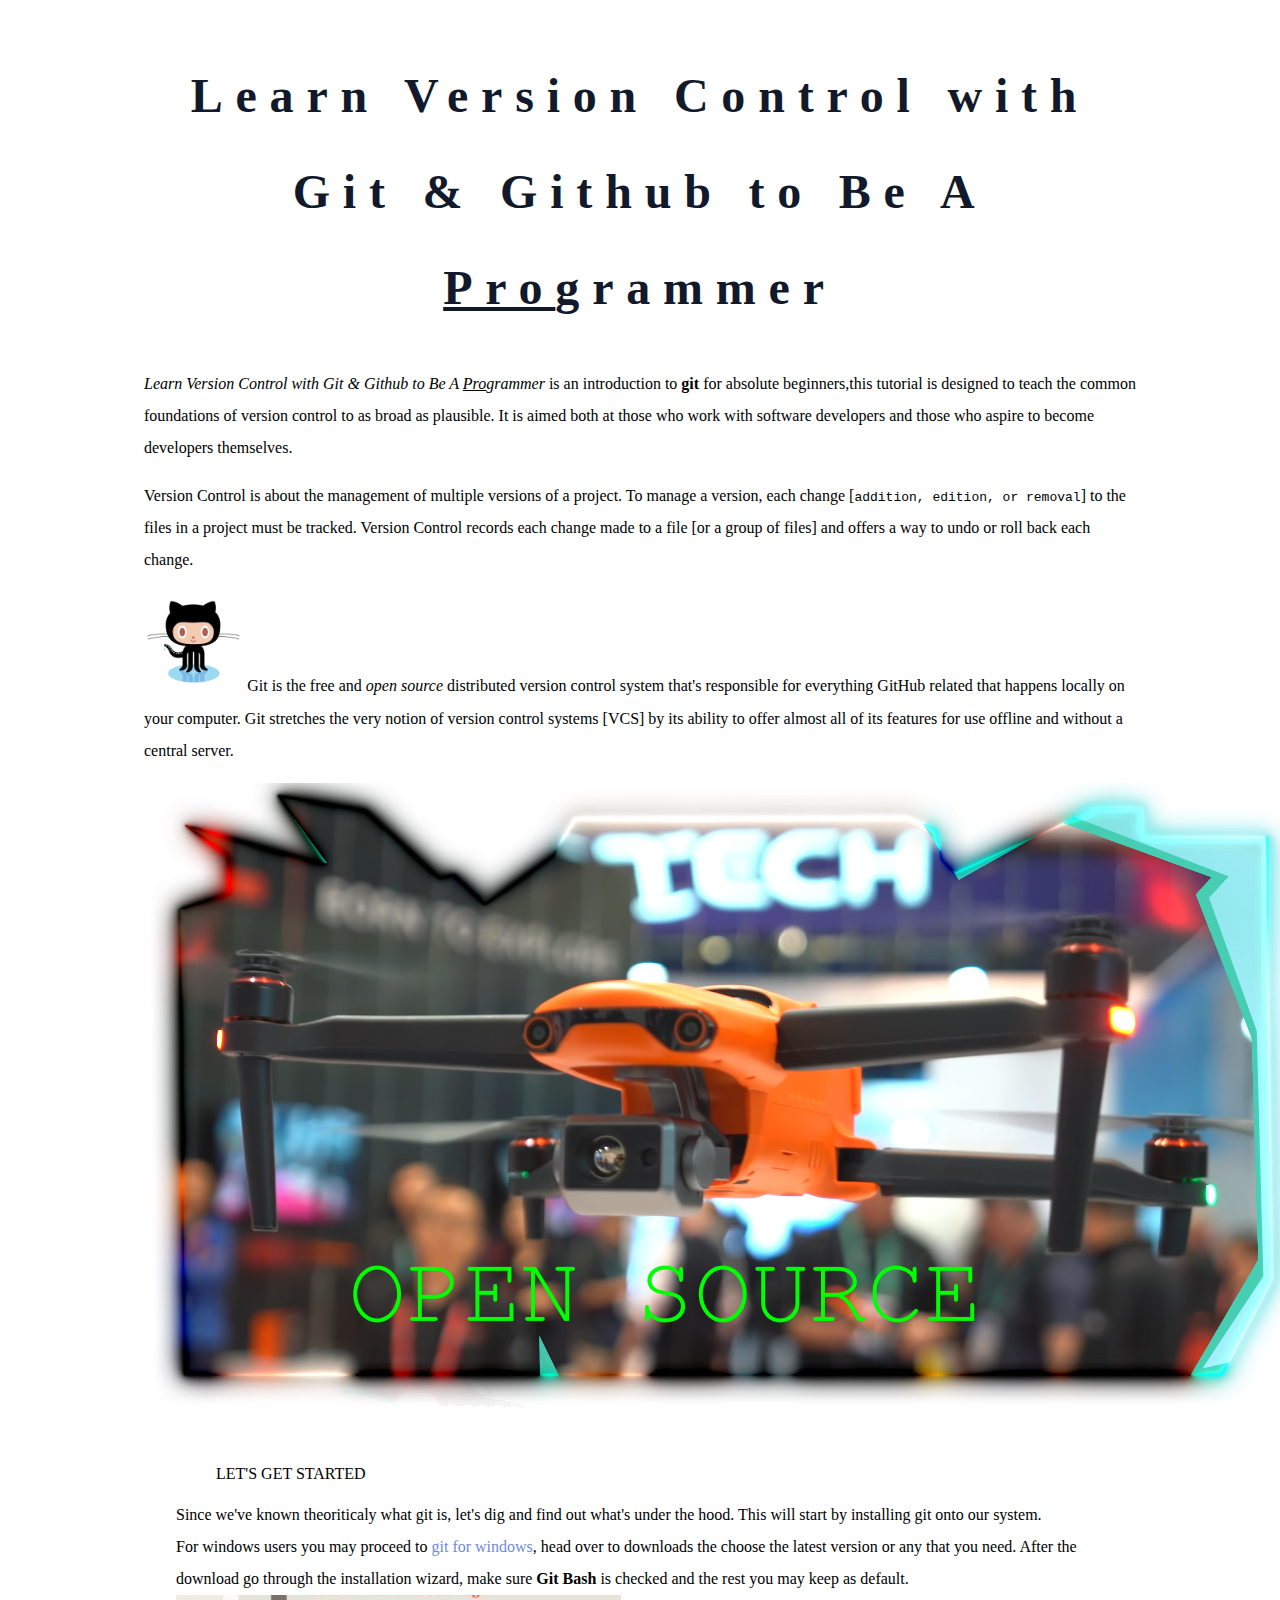
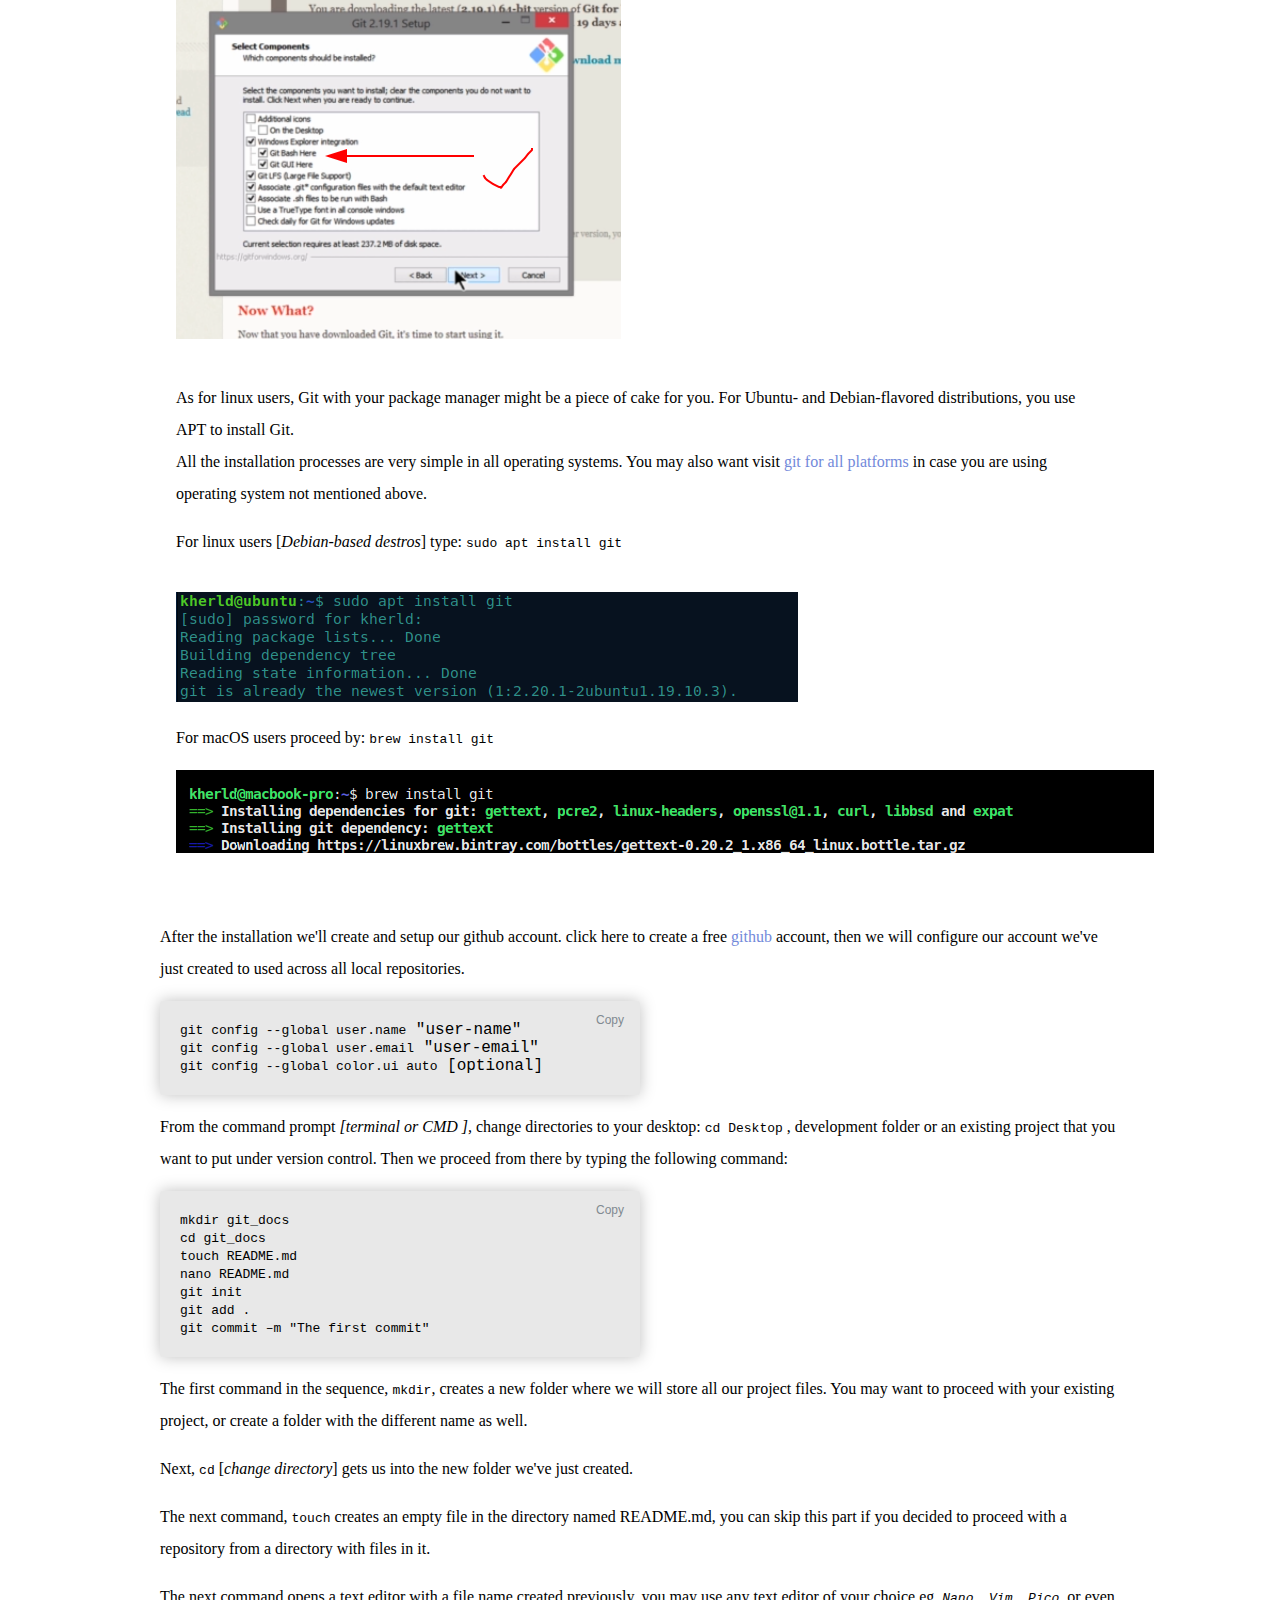
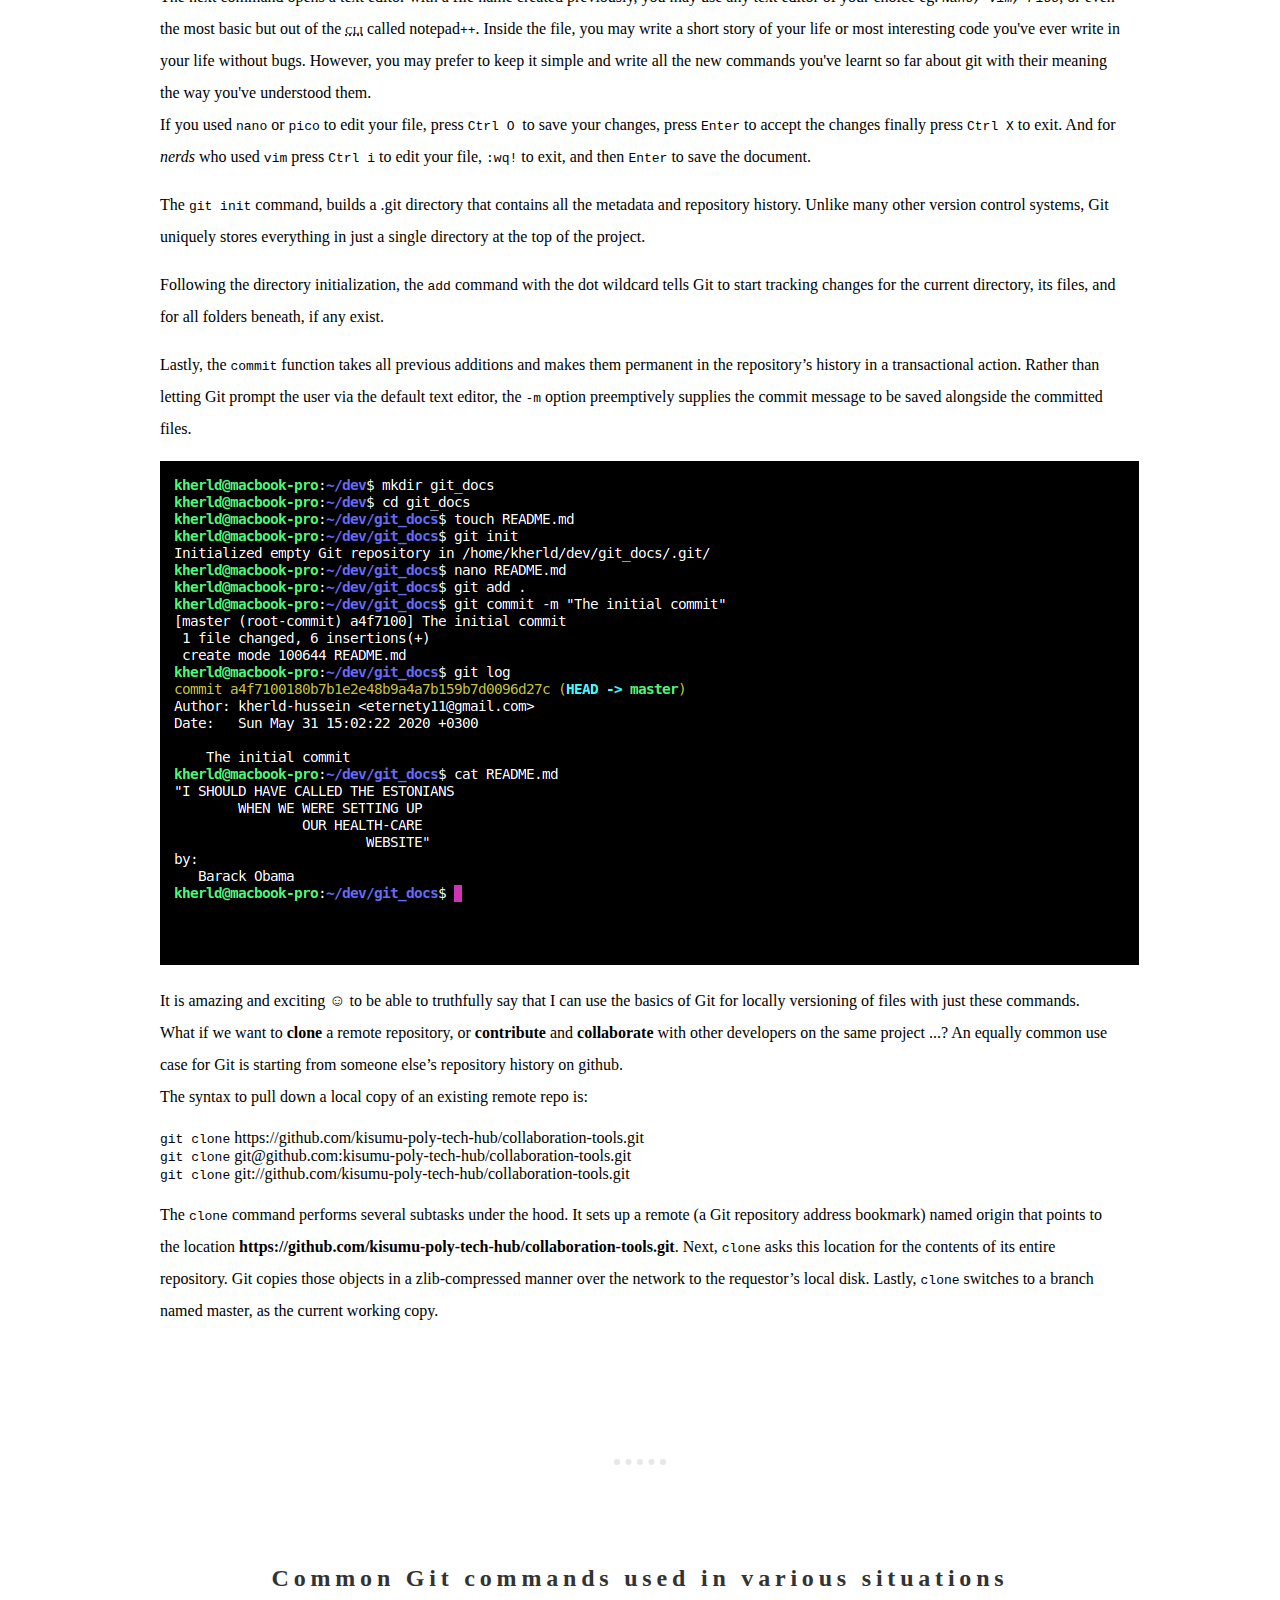
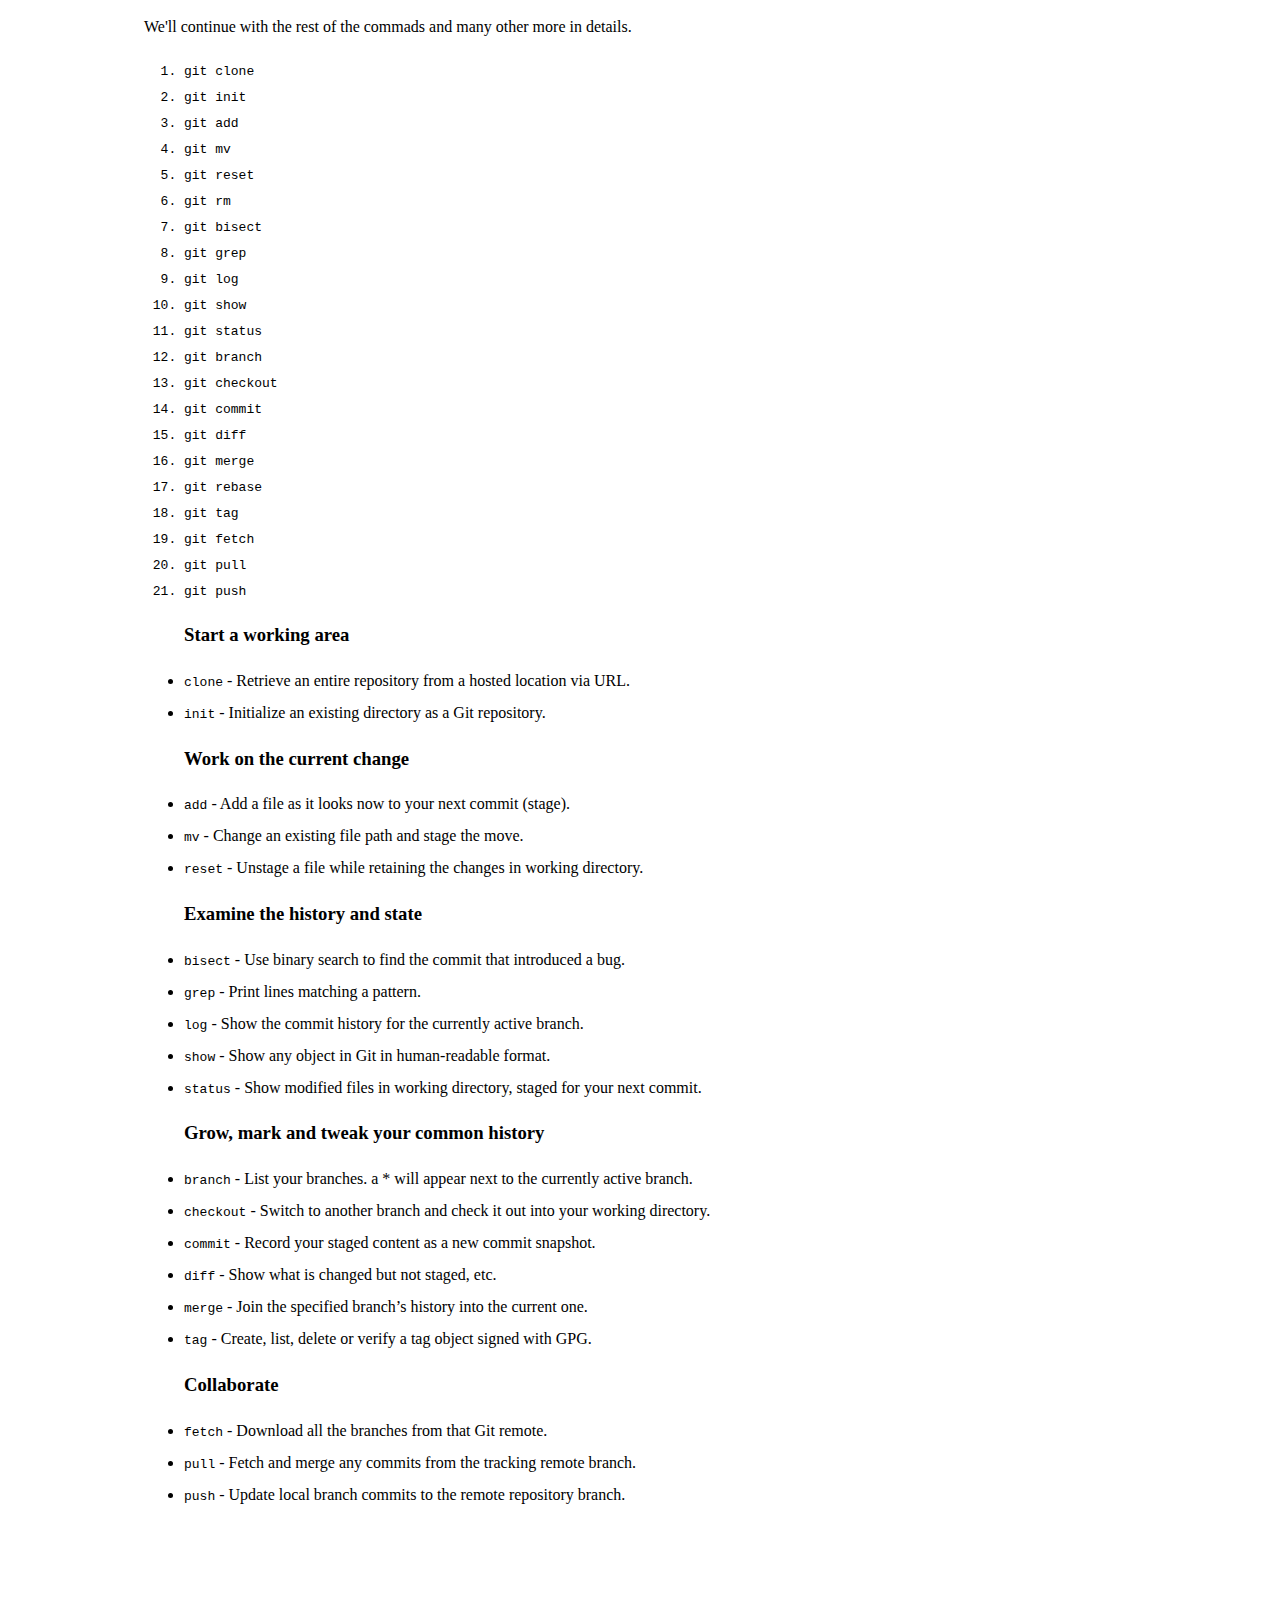
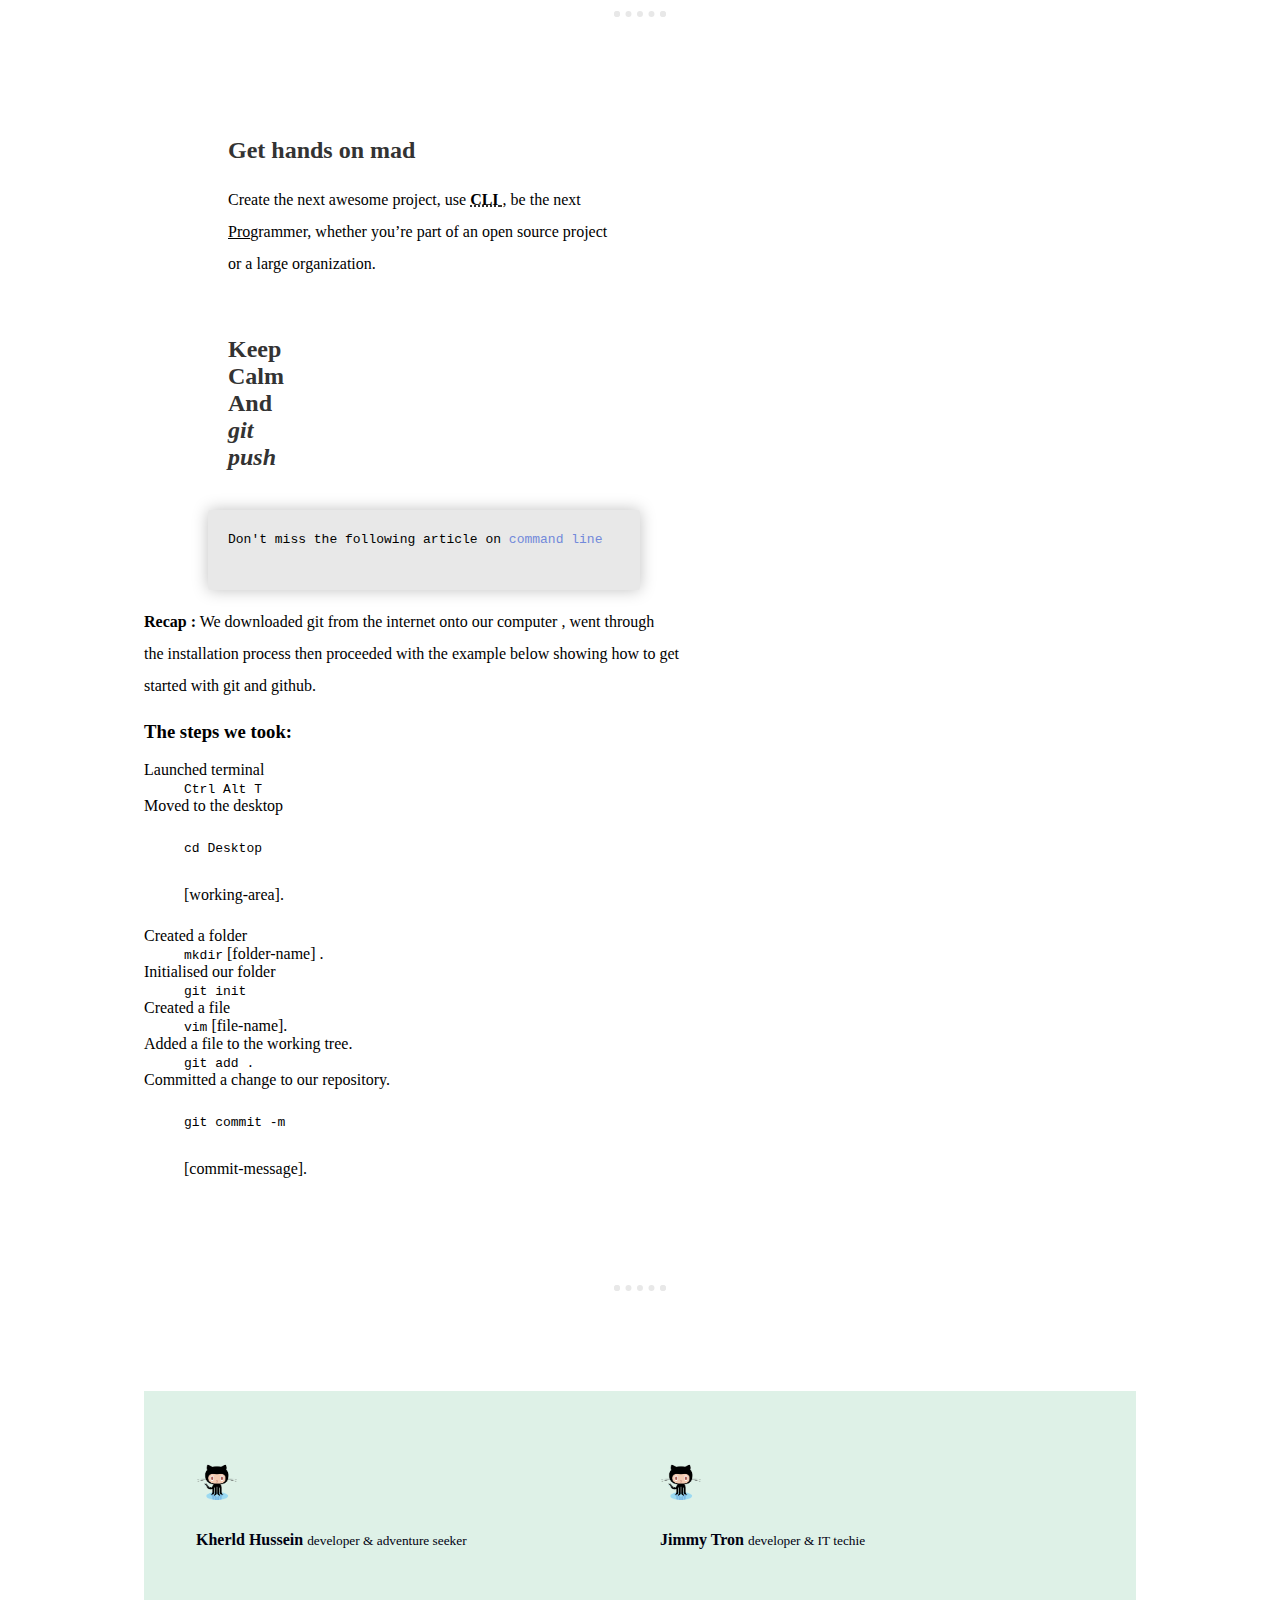
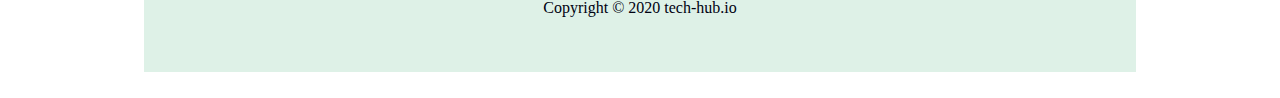
==== commit 7d4ffc0d: "Add windows git installation" ====
--- a/index.html
+++ b/index.html
@@ -18,146 +18,176 @@
 
 <body>
 
-
-<section id="header" class="sm-col-12">
-
-
-  <h1>Learn Version Control with Git & Github to Be A <span class="pro">Pro</span>grammer </h1>
-  <!-- <h4> <em>A tutorial introduction to git. </em> </h4> -->
-  <p class="lead"> <em>Learn Version Control with Git & Github to Be A <span class="pro">Pro</span>grammer </em> is an introduction to <strong>git</strong> for absolute beginners,this tutorial is designed
-    to teach the common foundations of version control to as broad as plausible. It is aimed both at those who work with software developers and those who aspire to become developers themselves.</p>
-  <p class="lead">Version Control is about the management of multiple versions of a
-    project. To manage a version, each change [<code>addition, edition, or removal</code>] to the files in a
-    project must be tracked. Version Control records each change made to a file [or a group
-    of files] and offers a way to undo or roll back each change.</p>
-
-  <p  class="lead md-col-4 mx-auto left-align "><img class="media-image rounded" asnyc="asnyc" src="images/gitlog.png" alt="Git image"> Git is the free and <em title="">open source</em> distributed version control system
-    that's responsible for everything GitHub
-    related that happens locally on your computer.
-    Git stretches the very notion of
-    version control systems [VCS] by its ability to offer almost all of
-    its features for use offline and without a central server.</p>
-  <img class="media-image"src="images/OPNsos.png" alt="open source image">
+  <section id="header" class="sm-col-12">
+
+
+    <h1>Learn Version Control with Git & Github to Be A <span class="pro">Pro</span>grammer </h1>
+    <!-- <h4> <em>A tutorial introduction to git. </em> </h4> -->
+    <p class="lead"> <em>Learn Version Control with Git & Github to Be A <span class="pro">Pro</span>grammer </em> is an
+      introduction to <strong>git</strong> for absolute beginners,this tutorial is designed
+      to teach the common foundations of version control to as broad as plausible. It is aimed both at those who work
+      with software developers and those who aspire to become developers themselves.</p>
+    <p class="lead">Version Control is about the management of multiple versions of a
+      project. To manage a version, each change [<code>addition, edition, or removal</code>] to the files in a
+      project must be tracked. Version Control records each change made to a file [or a group
+      of files] and offers a way to undo or roll back each change.</p>
+
+    <p class="lead md-col-4 mx-auto left-align "><img class="media-image rounded" asnyc="asnyc" src="images/gitlog.png"
+        alt="Git image"> Git is the free and <em title="Everyone is privy to the source code">open source</em>
+      distributed version control
+      system
+      that's responsible for everything GitHub
+      related that happens locally on your computer.
+      Git stretches the very notion of
+      version control systems [VCS] by its ability to offer almost all of
+      its features for use offline and without a central server.</p>
+    <img class="media-image" src="images/OPNsos.png" alt="open source image">
   </section>
 
-<section id="installation">
-  <blockquote cite="http://">
-    LET'S GET STARTED
-  </blockquote>
-
-  <p class="lead">We will start looking at the basic git commands to help us get started. This will start
-    by installing git onto our system,<br>
-    for windows users you may proceed to <a href="https://windows.github.com" title="Download for windows" >git for windows</a>,<br>
-    macOS users click the following link for <a href="https://mac.github.com"title="Git for macOS" >macOS</a>,<br>
-    as for linux users, Git with your package manager might be a piece of cake for you.
-    For Ubuntu- and Debian-flavored distributions, you use APT to install Git.<br>
-    The installation process very simple in all the operating systems. You may also want visit <a href="http://git-scm.com" title="Download Git for any operating system">git for all platforms</a>
-    in case you are using operating system not mentioned above.
-    We will
-    cover installation of git in linux and macOS, as for windows users, you will download the binary from the link above.</p>
-  <p class="lead"> For linux users [<em>Debian-based destros</em>] type: <code>sudo apt install git</code></p> <br>
-  <img src="images/gibunt.png" alt="linux installation image">
-  <p class="lead">
-    For macOS users proceed by:
-    <code>brew install git</code><br>
-  </p><img src="images/macinst.png" alt="macOS installation image">
-</section>
-
-<section id="body">
-
-
-  <p class="lead">After the installation we'll create a github account. click here to create a free <a href="https://github.com">github</a> account,
-    then we will configure our account we've just created to used across all local repositories.</p>
-
-
-
-  <div class="col col-12 sm-col-6 p2"><pre class="terminal h6 md-h5"
-
-  </pre>
-  <div class="jumbotron jumbotron-fluid">
+  <section id="installation">
+    <blockquote cite="http://" class="mb-0">
+      LET'S GET STARTED
+    </blockquote>
+
+    <p class="lead">Since we've known theoriticaly what git is, let's dig and find out what's under the hood. This will start
+      by installing git onto our system.<br>
+      For windows users you may proceed to <a href="https://windows.github.com" title="Download for windows">git for
+        windows</a>, head over to downloads the choose the latest version or any that you need. After the download go through
+        the installation wizard, make sure <strong>Git Bash</strong> is checked and the rest you may keep as default.
+        <img src="images/gitwinbash.png" alt="checked Git Bash"> <br>
+      <!-- macOS users click the following link for <a href="https://mac.github.com" title="Git for macOS">macOS</a>, -->
+      <br>
+      As for linux users, Git with your package manager might be a piece of cake for you.
+      For Ubuntu- and Debian-flavored distributions, you use APT to install Git.<br>
+      All the installation processes are very simple in all  operating systems. You may also want visit <a
+        href="http://git-scm.com" title="Download Git for any operating system">git for all platforms</a>
+      in case you are using operating system not mentioned above.</p>
+    <p class="lead"> For linux users [<em>Debian-based destros</em>] type: <code>sudo apt install git</code></p> <br>
+    <img src="images/gibunt.png" alt="linux installation image">
+    <p class="lead">
+      For macOS users proceed by:
+      <code>brew install git</code><br>
+    </p><img src="images/macinst.png" alt="macOS installation image">
+  </section>
+
+  <section id="body">
+
+
+    <p class="lead">After the installation we'll create and setup our github account. click here to create a free <a
+        href="https://github.com">github</a> account,
+      then we will configure our account we've just created to used across all local repositories.</p>
+
+
+
+
+    <div class="col col-12 sm-col-6 p2
+       terminal h6 md-h5  jumbotron jumbotron-fluid"> 
+
+       <div class="bd-clipboard">
+         <button type="button" 
+        class="btn-clipboard" title="Copy to clipboard"
+         data-original-title="Copy to clipboard">Copy</button></div>
 
     <code>git config --global user.name</code> "user-name" <br>
     <code>git config --global user.email</code> "user-email" <br>
     <code>git config --global color.ui auto</code> [optional]
-  </div>
+  
 </div>
 
 
-  <p class="lead">From a command prompt <em>[terminal or CMD ],</em> change directories to
+  <p class="lead">From the command prompt <em>[terminal or CMD ],</em> change directories to
     your desktop: <code>cd Desktop</code> , development folder or an existing project that you want to put under version control.
     Then we proceed from there by typing the following command:</p>
 
 
 
 
-
-  <div class="col col-12 sm-col-6 p2"><pre class="js-cli--demo terminal h6 md-h5"
-
-  </pre>
-  <code>mkdir git_docs</code> <br>
-  <code>cd git_docs</code> <br>
-  <code>touch README.md</code> <br>
-  <code>nano README.md</code> <br>
-  <code>git init</code> <br>
-  <code>git add .</code> <br>
-  <code>git commit –m "The first commit"</code>
-</div>
-
-
-
-  <p class="lead">The first command in the sequence, <code>mkdir</code>, creates a new folder where we will store all our project files. You may want to proceed with your existing project, or create a folder with the different name as well.</p>
-  <p class="lead">Next, <code>cd</code> [<em>change directory</em>] gets us into the new folder we've just created.</p>
-  <p class="lead">The next command, <code>touch</code> creates an empty file in the directory named README.md,
-    you can skip
-    this part if you decided to proceed with a repository from a directory with files in it.
-  </p>
-
-  <p class="lead">The next command opens a text editor with a file name created previously, you may use any text editor of your choice eg. <em><code>Nano, Vim, Pico</code>, </em>
-    or even the most basic but out of the <abbr class="caps"title="Command Line Interface">CLI</abbr> called
-    notepad<code>++</code>.
-    Inside the file, you may write a short story of your life or most interesting code you've ever write in your life without bugs. However,
-    you may prefer to keep it simple and write all the new
-    commands you've learnt so far about git with their meaning the way you've understood them.<br>
-    If you used <code>nano</code> or <code>pico</code> to edit your file, press <code>Ctrl O </code>to save your changes then <code>Enter</code> to accept
-    the changes finally press <code>Ctrl X</code> to exit.</p>
-
-  <p class="lead">The <code>git init</code> command, builds a .git directory that
-    contains all the metadata and repository history. Unlike
-    many other version control systems, Git uniquely stores everything in just
-    a single directory at the top of the project.</p>
-
-  <p class="lead">Following the directory initialization, the <code>add</code> command with the dot wildcard tells Git to start
-    tracking changes for the current directory, its files, and for all folders
-    beneath, if any exist. </p>
-
-  <p class="lead">Lastly, the <code>commit</code> function takes all previous additions and makes
-    them permanent in the repository’s history in a transactional action.
-    Rather than letting Git prompt the user via the default text editor,
-    the <code>-m</code> option preemptively supplies the commit message to be
-    saved alongside the committed files.</p>
-
-  <img src="images/gitdocs.png" alt="git_docs image showing all the steps covered">
-
-  <p class="lead">It is amazing and exciting ☺ to be able to truthfully say that I can use
-    the basics of Git for locally versioning of files with just these commands.<br>
-    What if we want to <strong>clone</strong> a remote repository, or <strong>contribute</strong> and <strong>collaborate</strong> with other developers on the same project ...?
-    An equally common use case for Git is starting from someone else’s
-    repository history on github.<br>
-    The syntax to pull down a local copy of an existing remote repo is: </p>
-
-  <div class="jumbotron jumbotron-fluid">
-    <code>git clone</code> https://github.com/kisumu-poly-tech-hub/collaboration-tools.git <br>
-    <code>git clone</code> git@github.com:kisumu-poly-tech-hub/collaboration-tools.git <br>
-    <code>git clone</code> git://github.com/kisumu-poly-tech-hub/collaboration-tools.git
-  </div>
-
-  <p class="lead">The <code>clone</code> command performs several subtasks under the hood. It sets up a remote (a Git repository address bookmark) named origin
-    that points to the location <strong>https://github.com/kisumu-poly-tech-hub/collaboration-tools.git</strong>. Next, <code>clone</code> asks this location for the contents of its entire repository. Git copies those objects in a zlib-compressed
-    manner over the network to the requestor’s local disk. Lastly, <code>clone</code> switches to a branch named master,
-    as the current working copy.</p>
-</section>
-<hr class="hr">
-
+  <div class="col col-12 sm-col-6 p2 js-cli--demo terminal h6 md-h5   ">
+
+    <button type="button" 
+    class="btn-clipboard" title="Copy to clipboard" 
+    data-original-title="Copy to clipboard">Copy</button>
+    
+      <code>mkdir git_docs</code> <br>
+      <code>cd git_docs</code> <br>
+      <code>touch README.md</code> <br>
+      <code>nano README.md</code> <br>
+      <code>git init</code> <br>
+      <code>git add .</code> <br>
+      <code>git commit –m "The first commit"</code>
+    </div>
+
+
+
+    <p class="lead">The first command in the sequence, <code>mkdir</code>, creates a new folder where we will store all
+      our project files. You may want to proceed with your existing project, or create a folder with the different name
+      as well.</p>
+    <p class="lead">Next, <code>cd</code> [<em>change directory</em>] gets us into the new folder we've just created.
+    </p>
+    <p class="lead">The next command, <code>touch</code> creates an empty file in the directory named README.md,
+      you can skip
+      this part if you decided to proceed with a repository from a directory with files in it.
+    </p>
+
+    <p class="lead">The next command opens a text editor with a file name created previously, you may use any text
+      editor of your choice eg. <em><code>Nano, Vim, Pico</code>, </em>
+      or even the most basic but out of the <abbr class="caps" title="Command Line Interface">CLI</abbr> called
+      notepad<code>++</code>.
+      Inside the file, you may write a short story of your life or most interesting code you've ever write in your life
+      without bugs. However,
+      you may prefer to keep it simple and write all the new
+      commands you've learnt so far about git with their meaning the way you've understood them.<br>
+      If you used <code>nano</code> or <code>pico</code> to edit your file, press <code>Ctrl O </code>to save your
+      changes, press <code>Enter</code> to accept
+      the changes finally press <code>Ctrl X</code> to exit. 
+     And for <em  role="button" title="google-oriented programmers">nerds</em> who used <code>vim</code> press <code>Ctrl i</code> to edit your file, <code>:wq!</code> to exit, and then <code>Enter</code>
+     to save the document.</p>
+
+    <p class="lead">The <code>git init</code> command, builds a .git directory that
+      contains all the metadata and repository history. Unlike
+      many other version control systems, Git uniquely stores everything in just
+      a single directory at the top of the project.</p>
+
+    <p class="lead">Following the directory initialization, the <code>add</code> command with the dot wildcard tells Git
+      to start
+      tracking changes for the current directory, its files, and for all folders
+      beneath, if any exist. </p>
+
+    <p class="lead">Lastly, the <code>commit</code> function takes all previous additions and makes
+      them permanent in the repository’s history in a transactional action.
+      Rather than letting Git prompt the user via the default text editor,
+      the <code>-m</code> option preemptively supplies the commit message to be
+      saved alongside the committed files.</p>
+
+    <img src="images/gitdocs.png" alt="git_docs image showing all the steps covered">
+
+    
+
+    <p class="lead">It is amazing and exciting ☺ to be able to truthfully say that I can use
+      the basics of Git for locally versioning of files with just these commands.<br>
+      What if we want to <strong>clone</strong> a remote repository, or <strong>contribute</strong> and
+      <strong>collaborate</strong> with other developers on the same project ...?
+      An equally common use case for Git is starting from someone else’s
+      repository history on github.<br>
+      The syntax to pull down a local copy of an existing remote repo is: </p>
+
+    <div class="jumbotron jumbotron-fluid">
+      <code>git clone</code> https://github.com/kisumu-poly-tech-hub/collaboration-tools.git <br>
+      <code>git clone</code> git@github.com:kisumu-poly-tech-hub/collaboration-tools.git <br>
+      <code>git clone</code> git://github.com/kisumu-poly-tech-hub/collaboration-tools.git
+    </div>
+
+    <p class="lead">The <code>clone</code> command performs several subtasks under the hood. It sets up a remote (a Git
+      repository address bookmark) named origin
+      that points to the location <strong>https://github.com/kisumu-poly-tech-hub/collaboration-tools.git</strong>.
+      Next, <code>clone</code> asks this location for the contents of its entire repository. Git copies those objects in
+      a zlib-compressed
+      manner over the network to the requestor’s local disk. Lastly, <code>clone</code> switches to a branch named
+      master,
+      as the current working copy.</p>
+  </section>
+  <hr class="hr">
+  <h2 class="display-4 gitcommand">Common Git commands used in various situations</h2>
   <p class="lead">We'll continue with the rest of the commads and many other more in details.</p>
   <ol><code>
       <li>git clone</li>
@@ -186,19 +216,20 @@
 
 
 
-  <h2 class="display-4">Common Git commands used in various situations</h2>
-  <ul>
+
+  <ul class="list-unstyled">
     <h3>Start a working area</h3>
     <li> <code>clone</code> - Retrieve an entire repository from a hosted location via URL.</li>
     <li><code>init</code> - Initialize an existing directory as a Git repository.</li>
   </ul>
-  <ul>
+  <ul class="list-unstyled">
     <h3>Work on the current change</h3>
     <li><code>add</code> - Add a file as it looks now to your next commit (stage).</li>
     <li><code>mv</code> - Change an existing file path and stage the move.</li>
     <li><code>reset</code> - Unstage a file while retaining the changes in working directory.</li>
   </ul>
-  <ul>
+
+  <ul class="list-unstyled">
     <h3>Examine the history and state </h3>
     <li><code>bisect</code> - Use binary search to find the commit that introduced a bug.</li>
     <li><code>grep</code> - Print lines matching a pattern.</li>
@@ -208,7 +239,7 @@
   </ul>
 
 
-  <ul>
+  <ul class="list-unstyled">
     <h3>Grow, mark and tweak your common history</h3>
     <li><code>branch</code> - List your branches. a * will appear next to the currently active branch.</li>
     <li><code>checkout</code> - Switch to another branch and check it out into your working directory.</li>
@@ -217,72 +248,108 @@
     <li><code>merge</code> - Join the specified branch’s history into the current one.</li>
     <li><code>tag</code> - Create, list, delete or verify a tag object signed with GPG.</li>
   </ul>
-  <ul>
+  <ul class="list-unstyled">
     <h3>Collaborate</h3>
     <li><code>fetch</code> - Download all the branches from that Git remote.</li>
     <li><code>pull</code> - Fetch and merge any commits from the tracking remote branch.</li>
     <li><code>push</code> - Update local branch commits to the remote repository branch.</li>
   </ul>
 
-<hr class="hr">
+  
+
+  <hr class="hr">
 
   <div class="container md-px4 ">
-  <div class="col col-12 sm-col-6 p2">
-    <h2>Get hands on mad</h2>
-  <p>Create the next awesome project, use <abbr class="caps" title="The Command Line Interface">
-    <strong>CLI</strong> </abbr>, be the next <span class="pro">Pro</span>grammer,
-    whether you’re part of an open source project or a large organization.</p>
-  </div>
-
-  <div class="bounce">
-    <h2>Keep Calm And <strong> <em>git push </em> </strong> </h2>
-  </div>
-
-<div class="col col-12 sm-col-6 p2"><pre class="js-cli--demo terminal h6 md-h5"
-
-</pre><h6>Don't miss the following article on <a href="command.html" title="The Command Line Interface">command line</a> </h6></div>
+
+    <div class="col col-12 sm-col-6 p2">
+
+      <h2>Get hands on mad</h2>
+
+      <p class="lead">Create the next awesome project, use <abbr class="initialism" title="The Command Line Interface">
+          <strong>CLI</strong> </abbr>, be the next <span class="pro">Pro</span>grammer,
+        whether you’re part of an open source project or a large organization.</p>
+
+    </div>
+
+    <div class="bounce">
+      <h2>Keep Calm And <strong> <em>git push </em> </strong> </h2>
+    </div>
+
+    <div class="col col-12 sm-col-6 p2 js-cli--demo terminal h6 md-h5">
+      <pre class=""
+       <h6>Don't miss the following article on <a href="command.html" title="The Command Line Interface">command line</a> </h6></div>
 </div>
 
 
   <p class="lead"><strong>Recap :</strong> We downloaded git from the internet onto our computer
     , went through <br> the installation process then proceeded with the example below showing how to get <br> started with git and github.</p>
 
+    
 
   <h3>The steps we took:</h3>
-  <ol>
-    <li> Launched terminal — <code>Ctrl Alt T </code> .</li>
-    <li> Moved to the desktop — <code>cd Desktop</code>  [working-area].</li>
-    <li> Created a folder — <code>mkdir</code> [folder-name] .</li>
-    <li> Initialised our folder — <code> git init</code> </li>
-    <li> Created a file — <code>vim</code> [file-name].</li>
-    <li> Added a file to the working tree. — <code> git add .</code> </li>
-    <li> Committed a change to our repository. — <code> git commit -m</code> [commit-message].
-    </li>
-  </ol>
-
-
+
+  <dl class="row">
+    <dt class="col-sm-3">Launched terminal</dt>
+    <dd class="col-sm-9"><code>Ctrl Alt T </code></dd>
+  
+    <dt class="col-sm-3">Moved to the desktop</dt>
+    <dd class="col-sm-9">
+      <p><code>cd Desktop</code></p>
+      <p>[working-area].</p>
+    </dd>
+  
+    <dt class="col-sm-3">Created a folder</dt>
+    <dd class="col-sm-9"><code>mkdir</code> [folder-name] .</dd>
+  
+    <dt class="col-sm-3 text-truncate">Initialised our folder</dt>
+    <dd class="col-sm-9"><code> git init</code></dd>
+  
+    <dt class="col-sm-3">Created a file</dt>
+    <dd class="col-sm-9"><code>vim</code> [file-name]. </dd>
+
+    <dt class="col-sm-3">Added a file to the working tree. </dt>
+    <dd class="col-sm-9"> <code> git add .</code></dd>
+
+    <dt class="col-sm-3">Committed a change to our repository.</dt>
+    <dd class="col-sm-9">
+      <p> <code> git commit -m</code></p>
+    <p>[commit-message].</p> </dd>
+  </dl>
+
+
+ 
   <hr class="my-4 hr">
 
 <section id="footer">
-
-  <footer class="footer mt-auto py-3"> <br>
-
-<div class=" col-12  rightter">
+ 
+
+  <footer class="footer mt-auto py-3 blockquote-footer row"> <br>
+
+<div class=" col-12  rightter col-sm-12">
   <img asnyc="asnyc" src="images/gitlog.png"
-   class="media-image rounded">
-   <p class="media-body h6 muted"><strong before="—"
-     class="block before-content">Jimmy Tron</strong>
-     <!-- <em>  developer &amp; IT techie</em> -->
+   class="media-image rounded rounded-circle">
+   <p class="media-body h6 black muted lead "><strong role="button"
+     class="block before-content" before="—">
+     
+     Jimmy Tron</strong>
+     
+     <small class="text-muted text-center">developer &amp; IT techie</small>
    </p>
 
 </div>
-
-<div class=" col-12  rightter">
+<!-- https://twitter.com/jimmytron_ke/header_photo -->
+<!-- https://twitter.com/KiokoCharley/status/1198166498851864578/photo/1 -->
+<!-- https://avatars3.githubusercontent.com/u/23496280?s=400&u=2811dfa0842b9c2e2206ebbbcb520a280d0c9f17&v=4 -->
+<div class=" col-12  rightter col-sm-12">
   <img asnyc="asnyc" src="images/gitlog.png"
-   class="media-image rounded">
-   <p class="media-body h6 muted"><strong before="—"
-     class="block before-content">Kherld Hussein</strong>
-     <!-- <em>developer &amp; adventure seeker</em> -->
+   class="media-image rounded rounded-circle">
+   <p class="media-body h6 muted lead"><strong  role="button" before="—"
+     class="block before-content">
+     Kherld Hussein</strong>
+    
+     <small class="text-muted text-center">developer &amp; adventure seeker</small>
+
+     
    </p>
 
 </div>
@@ -297,18 +364,18 @@
   <script src="https://code.jquery.com/jquery-3.5.1.slim.min.js"
   integrity="sha384-DfXdz2htPH0lsSSs5nCTpuj/zy4C+OGpamoFVy38MVBnE+IbbVYUew+OrCXaRkfj"
   crossorigin="anonymous">
-</script>
+  </script>
   <script src="https://cdn.jsdelivr.net/npm/popper.js@1.16.0/dist/umd/popper.min.js"
    integrity="sha384-Q6E9RHvbIyZFJoft+2mJbHaEWldlvI9IOYy5n3zV9zzTtmI3UksdQRVvoxMfooAo"
    crossorigin="anonymous">
- </script>
+  </script>
   <script src="https://stackpath.bootstrapcdn.com/bootstrap/4.5.0/js/bootstrap.min.js"
   integrity="sha384-OgVRvuATP1z7JjHLkuOU7Xw704+h835Lr+6QL9UvYjZE3Ipu6Tp75j7Bh/kR0JKI"
   crossorigin="anonymous">
-</script>
+  </script>
 
 </body>
 
 <!-- <a href="https://github.com/kisumu-poly-tech-hub"> -->
 
-</html>
+</html>--- a/css/styles.css
+++ b/css/styles.css
@@ -1,12 +1,15 @@
+
+
 body {
   background-color: #fff;
   padding: 1rem;
   flex-direction: column;
   overflow-x: hidden;
   /* height: 100vh; */
-  margin: 0rem 8rem;
-}
-#body{
+  margin: 0 8rem;
+}
+
+#body {
   /* background-color: #8261CB; */
   padding: 1rem;
 }
@@ -14,35 +17,35 @@
 code {
   /* background-color: #E5EFF5; */
   word-wrap:
-  break-word;
+    break-word;
   border-radius: 3px;
 }
 
 .terminal {
-	width: 100%;
-	box-sizing: border-box;
-	z-index: 1;
-	position: relative;
-	background: #e8e8e8;
-	/* color: #E5EFF5; */
-	padding: 1.25rem;
-	font-family: "fira-mono","PT Sans Mono","Monaco","Iconsolas","Droid Sans Mono",monospace;
-	font-weight: 400;
-	box-shadow: 0 0 1em rgba(0,0,0,0.25);
-	border-radius: 3px;
+  width: 100%;
+  box-sizing: border-box;
+  z-index: 1;
+  position: relative;
+  background: #e8e8e8;
+  /* color: #E5EFF5; */
+  padding: 1.25rem;
+  font-family: "fira-mono", "PT Sans Mono", "Monaco", "Iconsolas", "Droid Sans Mono", monospace;
+  font-weight: 400;
+  box-shadow: 0 0 1em rgba(0, 0, 0, 0.25);
+  border-radius: 3px;
 }
 
 .terminal-line {
-	color: #e8e8e8;
-	background: transparent;
-	padding: 0;
-	display: block;
+  color: #e8e8e8;
+  background: transparent;
+  padding: 0;
+  display: block;
 }
 
 pre {
-	margin-top: 0;
-	margin-bottom: 1.25rem;
-	overflow-x: scroll;
+  margin-top: 0;
+  margin-bottom: 1.25rem;
+  overflow-x: scroll;
   opacity: 1;
   display: block;
   transform: translateY(0px);
@@ -56,16 +59,18 @@
   color: #11192b;
   font-size: 3rem;
 }
-.hr{
+
+.hr {
   border: dotted #e8e8e8 6px;
-border-bottom: none;
-width: 4%;
-margin: 100px auto;
-}
-pre{
+  border-bottom: none;
+  width: 4%;
+  margin: 100px auto;
+}
+
+pre {
   white-space: pre-wrap;
   word-wrap:
-  break-word;
+    break-word;
   overflow: auto;
 }
 
@@ -73,7 +78,6 @@
   color: #333333;
   margin-top: 0;
   /* font-size: 3rem; */
-
 }
 
 h4 {
@@ -81,7 +85,7 @@
 }
 
 ul li {
-	list-style: disc outside none;
+  list-style: disc outside none;
 }
 
 #cmd {
@@ -121,7 +125,11 @@
   color: #18354c;
 }
 
-#installation{
+.hyper{
+  color: #653AB5;
+}
+
+#installation {
   /* background-color: #18354c; */
   padding: 2rem;
 }
@@ -139,26 +147,27 @@
   background-color: #8752C2;
   line-height: 1.5;
   padding: 1rem;
-  color: 532E96;
+  color: #532E96;
 }
 
 /* bottom div  */
-
 .container {
-	max-width: 60em;
-	margin-left: auto;
-	margin-right: auto;
-}
+  max-width: 60em;
+  margin-left: auto;
+  margin-right: auto;
+}
+
 .md-px4 {
-	padding-left: 4rem;
-	padding-right: 4rem;
+  padding-left: 4rem;
+  padding-right: 4rem;
 }
 
 .col {
-	float: inherit;
-	box-sizing: border-box;
-}
-.rightter{
+  float: inherit;
+  box-sizing: border-box;
+}
+
+.rightter {
   float: right;
   padding: 1.25rem;
   box-sizing: border-box;
@@ -166,19 +175,19 @@
 }
 
 .p2 {
-	padding: 1.25rem;
+  padding: 1.25rem;
   box-sizing: border-box;
 }
+
 .sm-col-6 {
-	width: 50%;
-}
-
+  width: 50%;
+}
 
 .caps {
-	text-transform: uppercase;
+  text-transform: uppercase;
   letter-spacing: 0;
-	-ms-font-feature-settings: "smcp","c2sc";
-	font-variant-caps: all-small-caps;
+  -ms-font-feature-settings: "smcp", "c2sc";
+  font-variant-caps: all-small-caps;
 }
 
 .mb-2, .my-2 {
@@ -207,7 +216,7 @@
   }
 }
 
-.glow-anime{
+.glow-anime {
   font-size: 2rem;
   color: #ED3F2123;
   font-weight: bold;
@@ -215,41 +224,77 @@
 }
 
 /* footer properties */
-
-#footer{
+#footer {
   background-color: #def1e7;
   color: #000111;
 }
+
 .footer {
   /* color: #000111; */
-padding: 2rem;
-display:
-block;
+  padding: 2rem;
+  display:
+    block;
 }
 
 .font-serif {
-    font-family: "ff-meta-serif-web-pro","PT Serif",Georgia,"Droid Serif",serif;
-}
-
+  font-family: "ff-meta-serif-web-pro", "PT Serif", Georgia, "Droid Serif", serif;
+}
+  
 .media-body {
-	-webkit-box-flex: 1;
-	-webkit-flex: 1 1 auto;
-	-ms-flex: 1 1 auto;
-	flex: 1 1 auto;
-}
-
-.rounded{
+  -webkit-box-flex: 1;
+  -webkit-flex: 1 1 auto;
+  -ms-flex: 1 1 auto;
+  flex: 1 1 auto;
+}
+
+.rounded {
   width: 10%;
   height: 20;
   border: 0;
   /* border-radius: 3px; */
 }
 
+.gitcommand {
+  letter-spacing: 0.3rem;
+  text-align: center;
+}
+
 blockquote footer a .media-image, .blockquote footer a .media-image {
-	max-width: 4rem;
-	max-height: 4rem;
-	border-radius: 3px;
-	-webkit-transition: opacity 0.2s ease-in-out;
-	transition: opacity 0.2s ease-in-out;
-	opacity: 0.8;
-}
+  max-width: 4rem;
+  max-height: 4rem;
+  border-radius: 3px;
+  -webkit-transition: opacity 0.2s ease-in-out;
+  transition: opacity 0.2s ease-in-out;
+  opacity: 0.8;
+}
+
+.btn-clipboard {
+  position: absolute;
+  top: 0.5rem;
+  right: 0.5rem;
+  z-index: 10;
+  display: block;
+  font-size: 75%;
+  color: rgb(129, 138, 145);
+  background-color: transparent;
+  padding: 0.25rem 0.5rem;
+  border-width: 0px;
+  border-style: initial;
+  border-color: initial;
+  border-image: initial;
+  border-radius: 0.25rem;
+}
+
+.btn-clipboard:hover{
+  background-color: #11192b;
+  color: #e8e8e8;
+}
+button{
+  overflow: visible;
+}
+
+@media (min-width: 768px)
+
+.bd-clipboard {
+    display: block;
+}
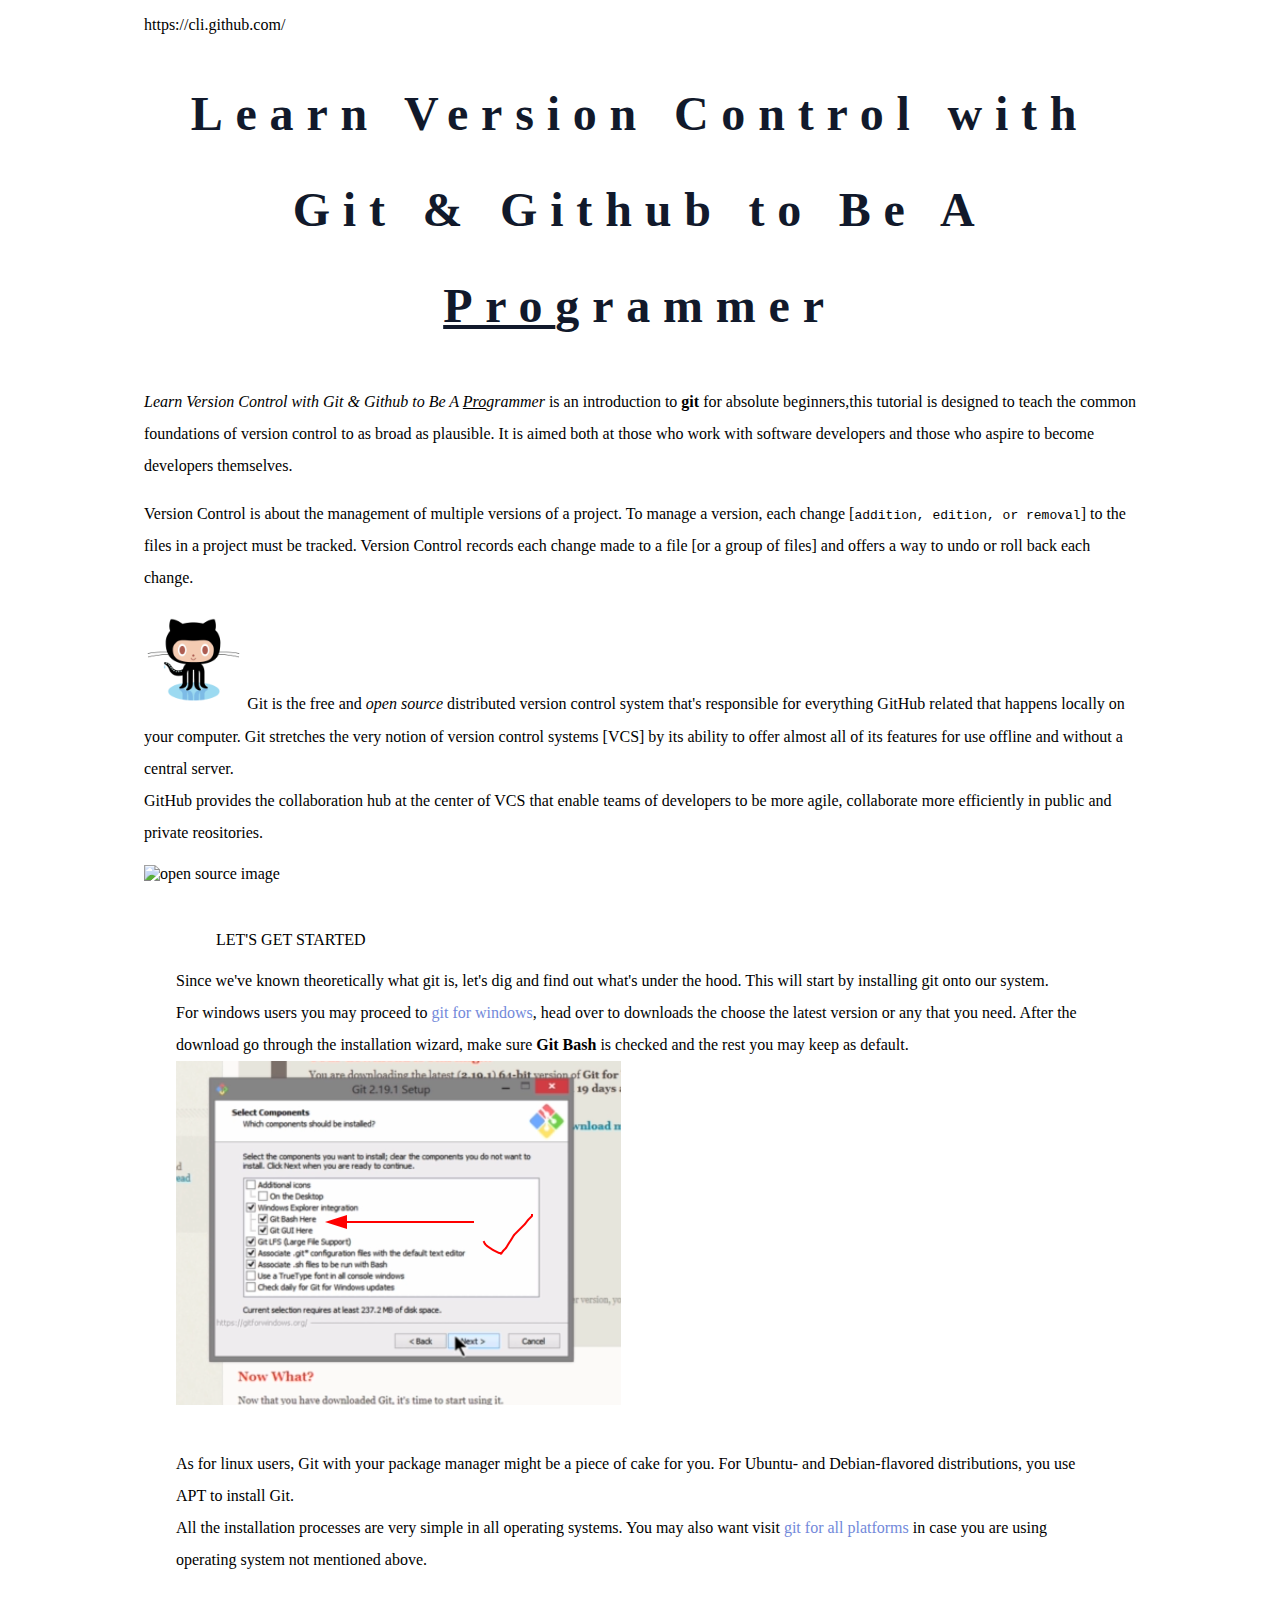
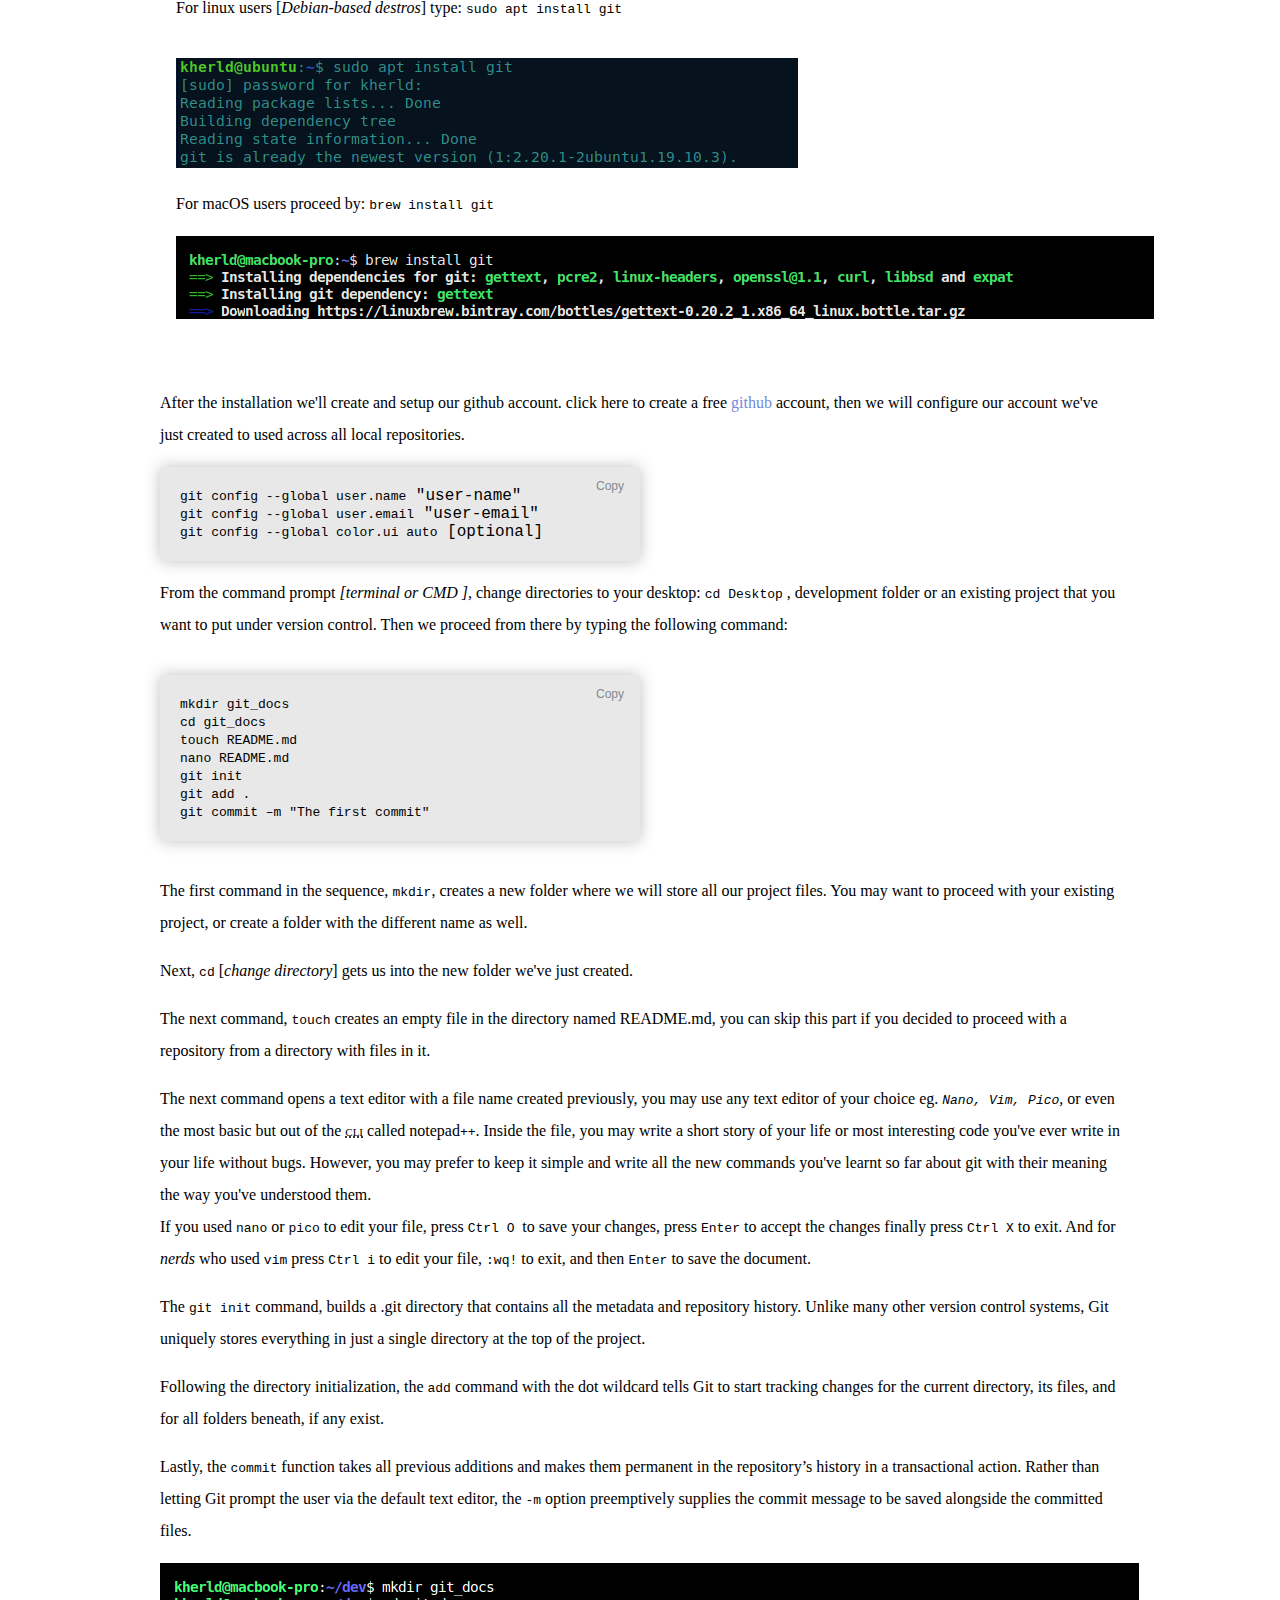
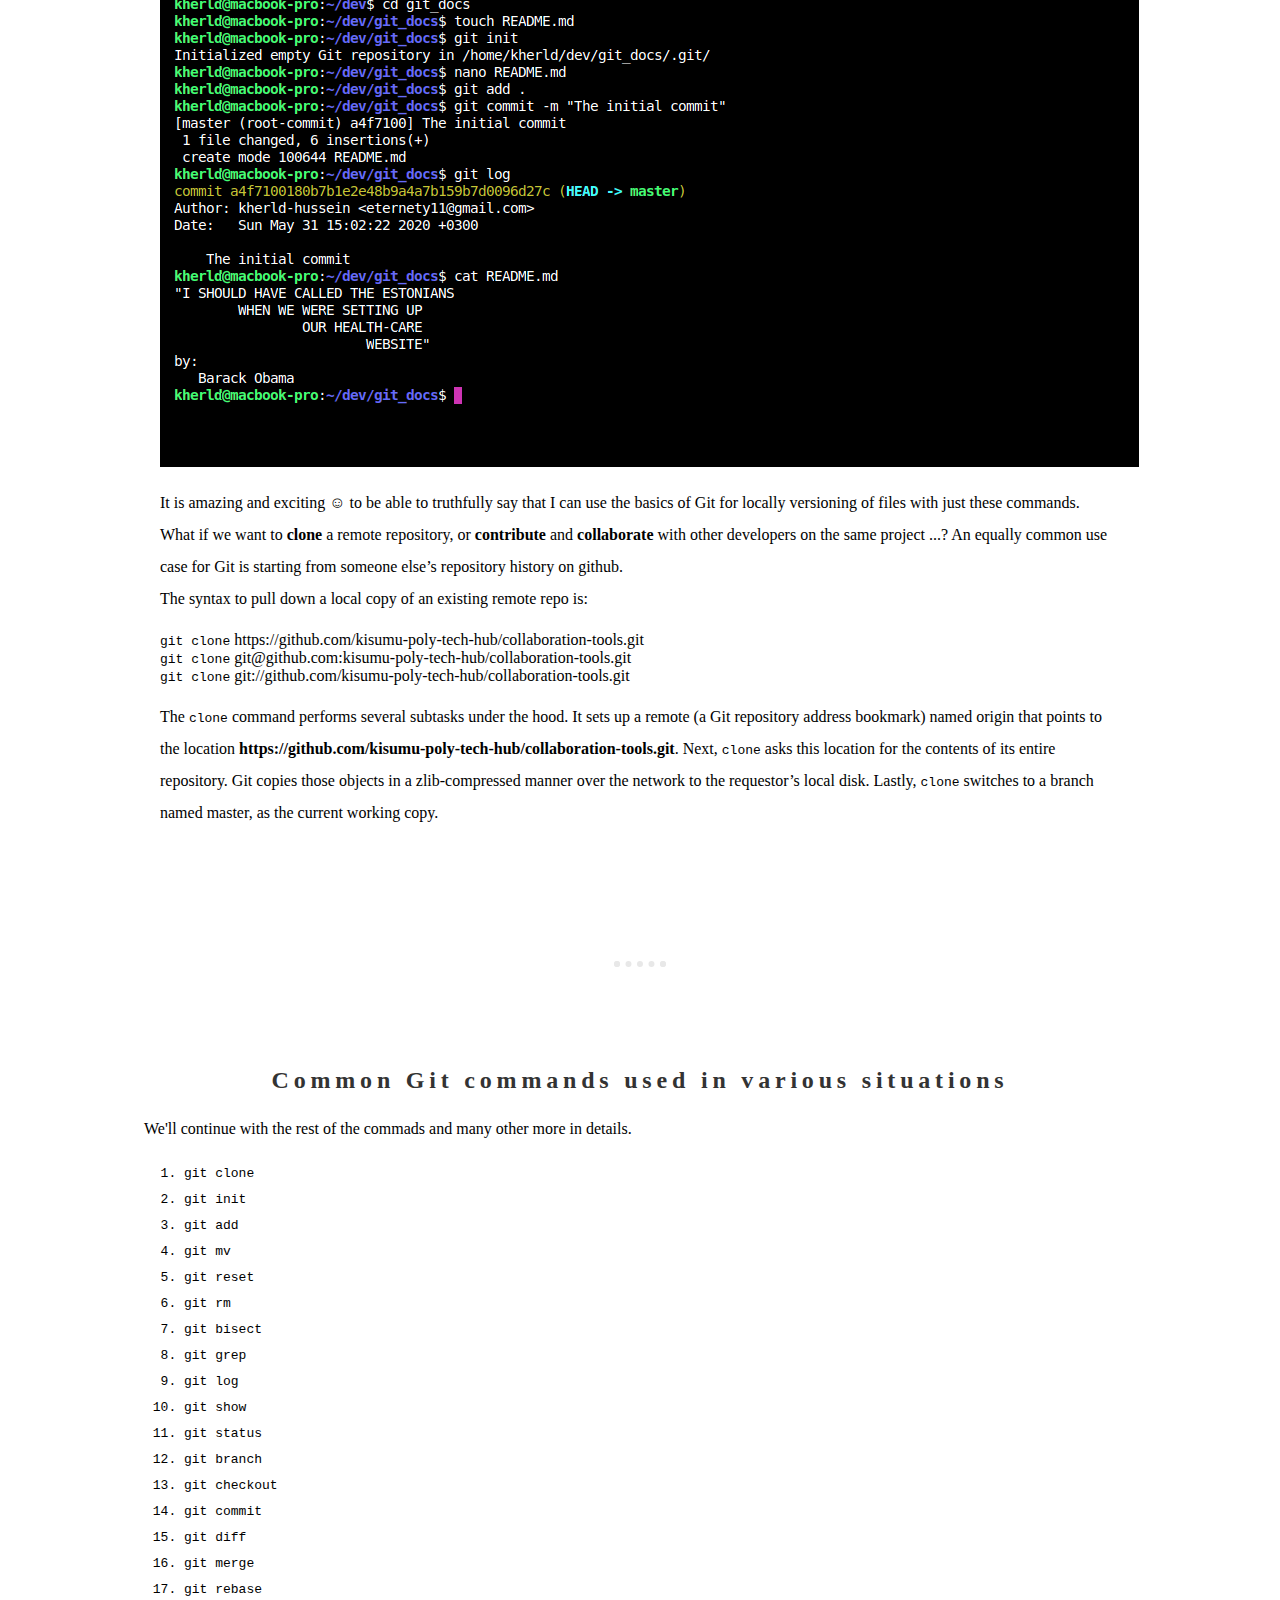
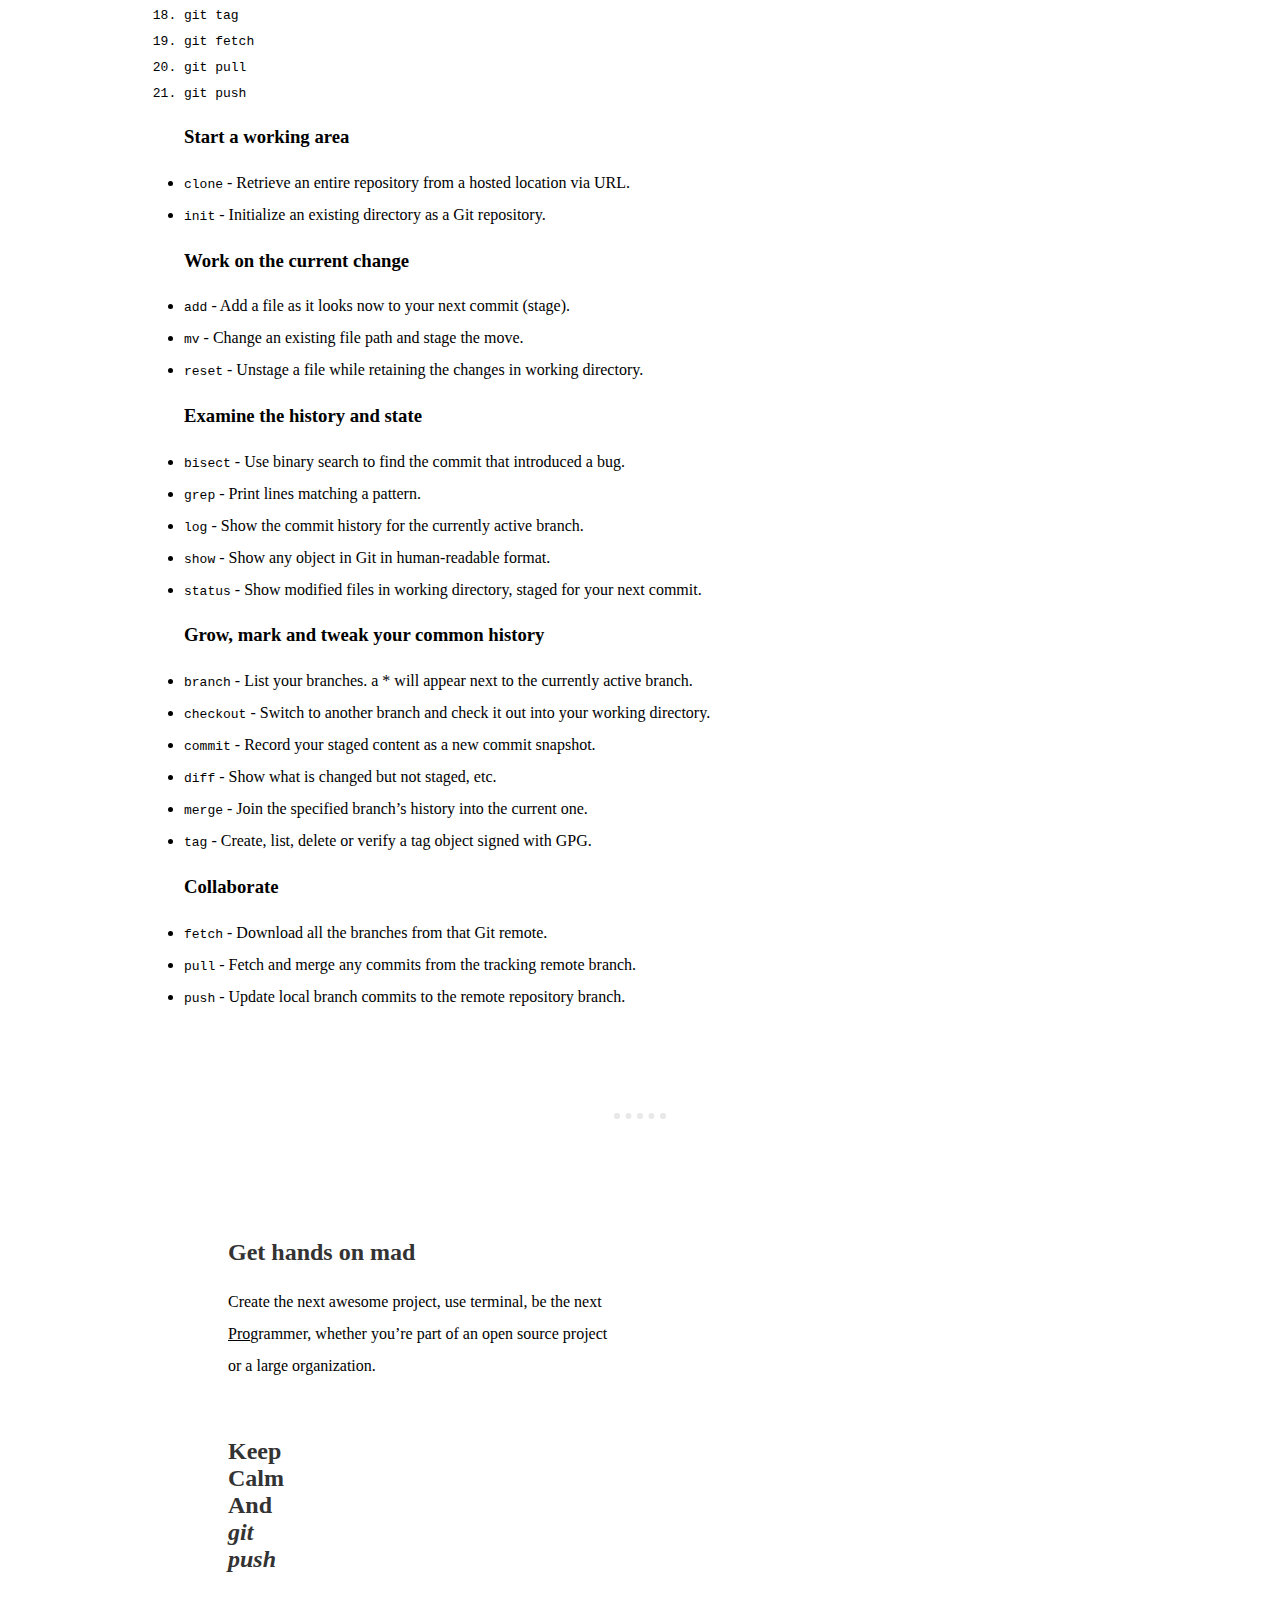
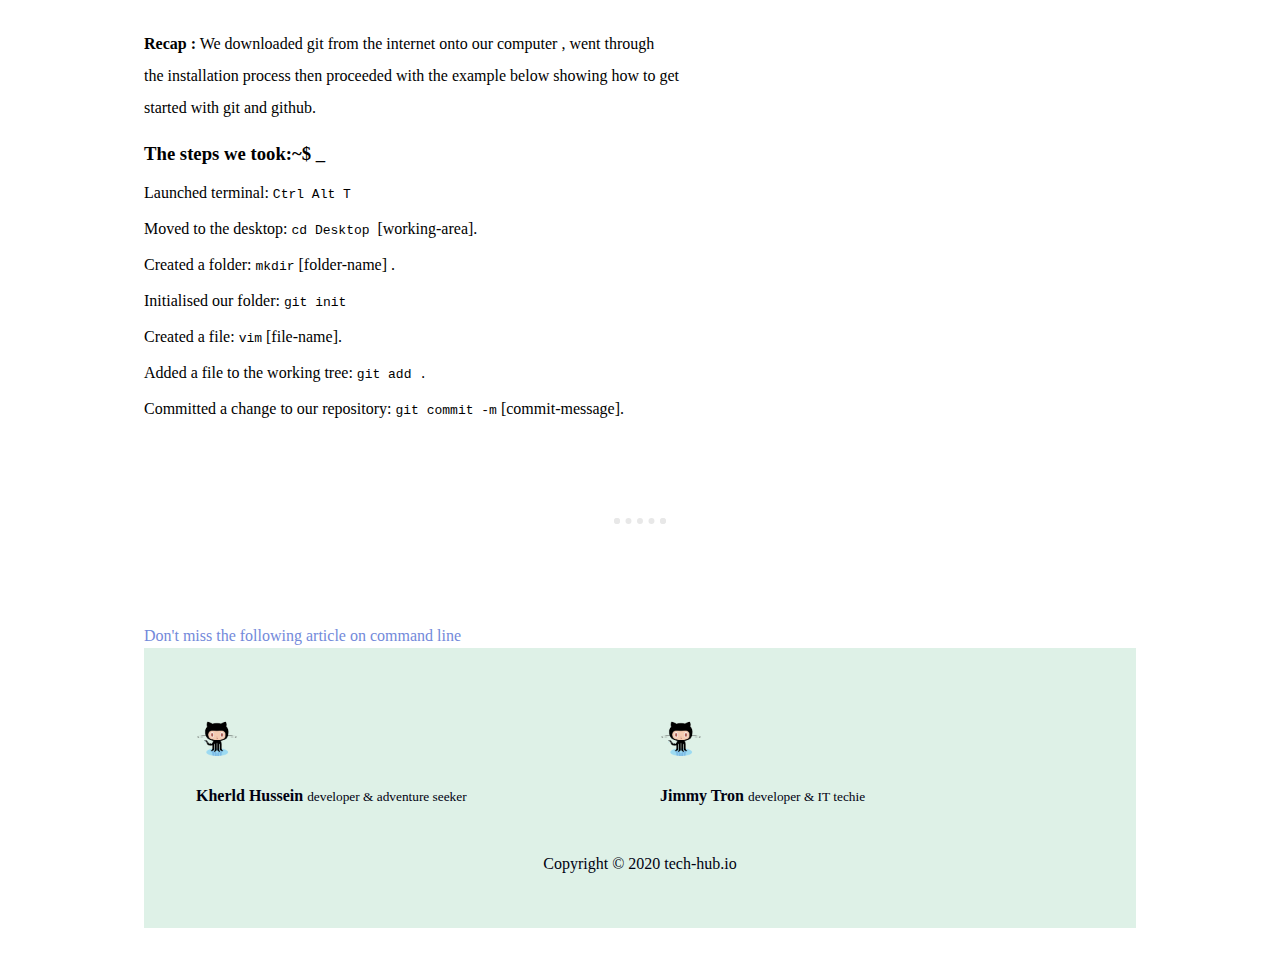
==== commit e1774651: "add bootstrap" ====
--- a/index.html
+++ b/index.html
@@ -6,16 +6,25 @@
   <meta name="viewport" content="width=device-width, initial-scale=1.0, shrink-to-fit=no">
   <meta http-equiv="X-UA-Compatible" content="ie=edge">
   <meta name="description" content="Learn Version Control with Git and Github to be a better programmer">
-  <meta name="keyword" content=" ...be the future programmer">
+  <meta name="keyword" content=" ...be the native programmer">
   <!-- css stylesheet -->
 
   <!-- Bootstrap core CSS -->
-  <link href="vendor/bootstrap/css/bootstrap.min.css" rel="stylesheet">
-  <link rel="stylesheet" href="css/styles.css">
+  <link href="vendor/bootstrap/css/bootstrap.min.css"
+   rel="stylesheet">
+   <link rel="stylesheet"
+   href="https://stackpath.bootstrapcdn.com/bootstrap/5.0.0-alpha1/css/bootstrap.min.css"
+    integrity="sha384-r4NyP46KrjDleawBgD5tp8Y7UzmLA05oM1iAEQ17CSuDqnUK2+k9luXQOfXJCJ4I"
+    crossorigin="anonymous">
+  <link rel="stylesheet"
+   href="css/styles.css">
   <title>Version Control With Git</title>
 
 </head>
 
+<!--todo:  Github cli web -->
+https://cli.github.com/
+<!-- --todo   -->
 <body>
 
   <section id="header" class="sm-col-12">
@@ -40,8 +49,10 @@
       related that happens locally on your computer.
       Git stretches the very notion of
       version control systems [VCS] by its ability to offer almost all of
-      its features for use offline and without a central server.</p>
-    <img class="media-image" src="images/OPNsos.png" alt="open source image">
+      its features for use offline and without a central server. <br>
+      GitHub provides the collaboration hub at the center of VCS that enable teams of developers to be more agile, collaborate more
+    efficiently in public and private reositories.</p>
+    <img class="media-image" src="images/g&t.png" alt="open source image">
   </section>
 
   <section id="installation">
@@ -49,13 +60,13 @@
       LET'S GET STARTED
     </blockquote>
 
-    <p class="lead">Since we've known theoriticaly what git is, let's dig and find out what's under the hood. This will start
+    <p class="lead">Since we've known theoretically what git is, let's dig and find out what's under the hood. This will start
       by installing git onto our system.<br>
       For windows users you may proceed to <a href="https://windows.github.com" title="Download for windows">git for
         windows</a>, head over to downloads the choose the latest version or any that you need. After the download go through
         the installation wizard, make sure <strong>Git Bash</strong> is checked and the rest you may keep as default.
         <img src="images/gitwinbash.png" alt="checked Git Bash"> <br>
-      <!-- macOS users click the following link for <a href="https://mac.github.com" title="Git for macOS">macOS</a>, -->
+      <!-- "https://mac.github.com"  -->
       <br>
       As for linux users, Git with your package manager might be a piece of cake for you.
       For Ubuntu- and Debian-flavored distributions, you use APT to install Git.<br>
@@ -81,33 +92,38 @@
 
 
     <div class="col col-12 sm-col-6 p2
-       terminal h6 md-h5  jumbotron jumbotron-fluid"> 
+       terminal h6 md-h5  jumbotron jumbotron-fluid">
 
        <div class="bd-clipboard">
-         <button type="button" 
-        class="btn-clipboard" title="Copy to clipboard"
+         <button type="button"
+        class="btn-clipboard" title="Copy to clipboard" onclick="myFunction()"
          data-original-title="Copy to clipboard">Copy</button></div>
 
     <code>git config --global user.name</code> "user-name" <br>
     <code>git config --global user.email</code> "user-email" <br>
     <code>git config --global color.ui auto</code> [optional]
-  
+
 </div>
 
 
   <p class="lead">From the command prompt <em>[terminal or CMD ],</em> change directories to
     your desktop: <code>cd Desktop</code> , development folder or an existing project that you want to put under version control.
-    Then we proceed from there by typing the following command:</p>
-
-
+    Then we proceed from there by typing the following command:</p> <br>
+
+
+  <!-- The text field -->
+  <!-- <input type="text" value="Hello World" id="myInput"> -->
+
+  <!-- The button used to copy the text -->
+  <!-- <button onclick="myFunction()">Copy text</button> -->
 
 
   <div class="col col-12 sm-col-6 p2 js-cli--demo terminal h6 md-h5   ">
 
-    <button type="button" 
-    class="btn-clipboard" title="Copy to clipboard" 
+    <button type="button"
+    class="btn-clipboard" title="Copy to clipboard" onclick="myFunction()"
     data-original-title="Copy to clipboard">Copy</button>
-    
+
       <code>mkdir git_docs</code> <br>
       <code>cd git_docs</code> <br>
       <code>touch README.md</code> <br>
@@ -117,7 +133,7 @@
       <code>git commit –m "The first commit"</code>
     </div>
 
-
+<br>
 
     <p class="lead">The first command in the sequence, <code>mkdir</code>, creates a new folder where we will store all
       our project files. You may want to proceed with your existing project, or create a folder with the different name
@@ -139,7 +155,7 @@
       commands you've learnt so far about git with their meaning the way you've understood them.<br>
       If you used <code>nano</code> or <code>pico</code> to edit your file, press <code>Ctrl O </code>to save your
       changes, press <code>Enter</code> to accept
-      the changes finally press <code>Ctrl X</code> to exit. 
+      the changes finally press <code>Ctrl X</code> to exit.
      And for <em  role="button" title="google-oriented programmers">nerds</em> who used <code>vim</code> press <code>Ctrl i</code> to edit your file, <code>:wq!</code> to exit, and then <code>Enter</code>
      to save the document.</p>
 
@@ -161,7 +177,7 @@
 
     <img src="images/gitdocs.png" alt="git_docs image showing all the steps covered">
 
-    
+
 
     <p class="lead">It is amazing and exciting ☺ to be able to truthfully say that I can use
       the basics of Git for locally versioning of files with just these commands.<br>
@@ -255,7 +271,7 @@
     <li><code>push</code> - Update local branch commits to the remote repository branch.</li>
   </ul>
 
-  
+
 
   <hr class="hr">
 
@@ -265,8 +281,7 @@
 
       <h2>Get hands on mad</h2>
 
-      <p class="lead">Create the next awesome project, use <abbr class="initialism" title="The Command Line Interface">
-          <strong>CLI</strong> </abbr>, be the next <span class="pro">Pro</span>grammer,
+      <p class="lead">Create the next awesome project, use terminal, be the next <span class="pro">Pro</span>grammer,
         whether you’re part of an open source project or a large organization.</p>
 
     </div>
@@ -274,54 +289,60 @@
     <div class="bounce">
       <h2>Keep Calm And <strong> <em>git push </em> </strong> </h2>
     </div>
-
+<!--
     <div class="col col-12 sm-col-6 p2 js-cli--demo terminal h6 md-h5">
       <pre class=""
-       <h6>Don't miss the following article on <a href="command.html" title="The Command Line Interface">command line</a> </h6></div>
+       <h6> </h6></div> -->
 </div>
 
 
   <p class="lead"><strong>Recap :</strong> We downloaded git from the internet onto our computer
     , went through <br> the installation process then proceeded with the example below showing how to get <br> started with git and github.</p>
 
-    
-
-  <h3>The steps we took:</h3>
-
-  <dl class="row">
-    <dt class="col-sm-3">Launched terminal</dt>
-    <dd class="col-sm-9"><code>Ctrl Alt T </code></dd>
-  
-    <dt class="col-sm-3">Moved to the desktop</dt>
-    <dd class="col-sm-9">
-      <p><code>cd Desktop</code></p>
-      <p>[working-area].</p>
-    </dd>
-  
-    <dt class="col-sm-3">Created a folder</dt>
-    <dd class="col-sm-9"><code>mkdir</code> [folder-name] .</dd>
-  
-    <dt class="col-sm-3 text-truncate">Initialised our folder</dt>
-    <dd class="col-sm-9"><code> git init</code></dd>
-  
-    <dt class="col-sm-3">Created a file</dt>
-    <dd class="col-sm-9"><code>vim</code> [file-name]. </dd>
-
-    <dt class="col-sm-3">Added a file to the working tree. </dt>
-    <dd class="col-sm-9"> <code> git add .</code></dd>
-
-    <dt class="col-sm-3">Committed a change to our repository.</dt>
-    <dd class="col-sm-9">
-      <p> <code> git commit -m</code></p>
-    <p>[commit-message].</p> </dd>
-  </dl>
-
-
- 
+
+
+  <h3>The steps we took:~$ <span class="termination" >_</span> </h3>
+
+
+    <dt class="col-sm-3">Launched terminal: <code>Ctrl Alt T </code></dt> <br>
+
+
+    <dt class="col-sm-3">Moved to the desktop: <code>cd Desktop </code>[working-area].</dt> <br>
+
+
+    <dt class="col-sm-3">Created a folder: <code>mkdir</code> [folder-name] .</dt><br>
+
+    <dt class="col-sm-3 text-truncate">Initialised our folder: <code> git init</code></dt><br>
+
+    <dt class="col-sm-3">Created a file: <code>vim</code> [file-name].</dt><br>
+
+    <dt class="col-sm-3">Added a file to the working tree: <code> git add .</code> </dt><br>
+
+    <dt class="col-sm-3">Committed a change to our repository: <code> git commit -m</code> [commit-message].</dt>
+
+
+
   <hr class="my-4 hr">
 
+  <div class="thrv_wrapper thrv-button tcb-with-icon" data-css="tve-u-1716368c1e1"
+   data-tcb_hover_state_parent="" data-button-style="elevated">
+    <a href="command.html" class="tcb-button-link"
+     target="_blank" data-tcb-href="command.html">
+      <span class="tcb-button-texts">
+        <span class="tcb-button-text thrv-inline-text">​​​​​Don't miss the following article on
+command line</span></span>
+    </a>
+  </div>
+  <!-- Main Menu<br />
+<a href="Calendar.html" target="content">Calendar</a><br />
+<a href="HumanResources.html" target="content">Human Resources</a><br />
+<a href="ExpenseReports.html" target="content">Expenses</a><br />
+<a href="Commissions.html" target="content">Commissions</a><br />
+<br />
+<iframe name="content"></iframe> -->
+
 <section id="footer">
- 
+
 
   <footer class="footer mt-auto py-3 blockquote-footer row"> <br>
 
@@ -330,31 +351,29 @@
    class="media-image rounded rounded-circle">
    <p class="media-body h6 black muted lead "><strong role="button"
      class="block before-content" before="—">
-     
+
      Jimmy Tron</strong>
-     
+
      <small class="text-muted text-center">developer &amp; IT techie</small>
    </p>
 
 </div>
-<!-- https://twitter.com/jimmytron_ke/header_photo -->
-<!-- https://twitter.com/KiokoCharley/status/1198166498851864578/photo/1 -->
-<!-- https://avatars3.githubusercontent.com/u/23496280?s=400&u=2811dfa0842b9c2e2206ebbbcb520a280d0c9f17&v=4 -->
+
 <div class=" col-12  rightter col-sm-12">
   <img asnyc="asnyc" src="images/gitlog.png"
    class="media-image rounded rounded-circle">
    <p class="media-body h6 muted lead"><strong  role="button" before="—"
      class="block before-content">
      Kherld Hussein</strong>
-    
+
      <small class="text-muted text-center">developer &amp; adventure seeker</small>
 
-     
+
    </p>
 
 </div>
 
-<p class="tech lead">Copyright © 2020 tech-hub.io </p>
+<p class="tech lead">Copyright &copy; 2020 tech-hub.io </p>
   </footer>
 
   </section>
@@ -378,4 +397,4 @@
 
 <!-- <a href="https://github.com/kisumu-poly-tech-hub"> -->
 
-</html>+</html>
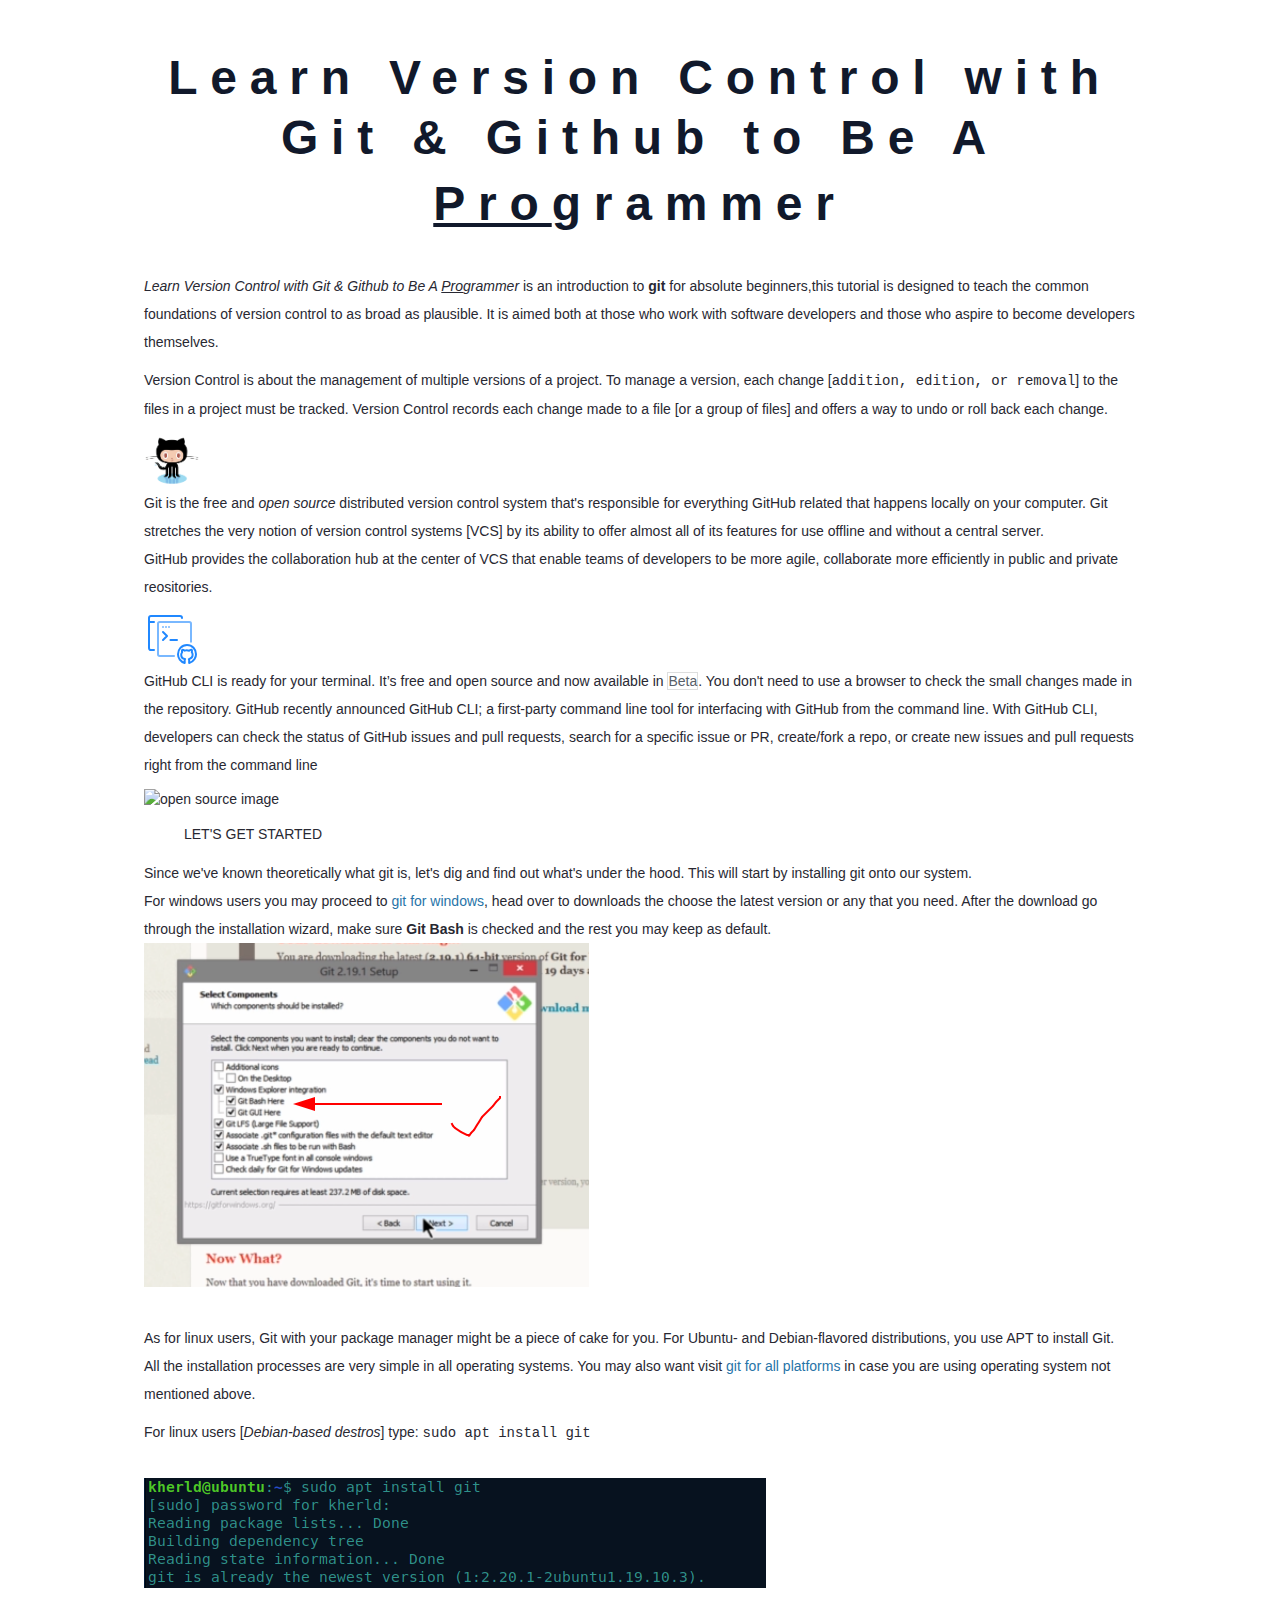
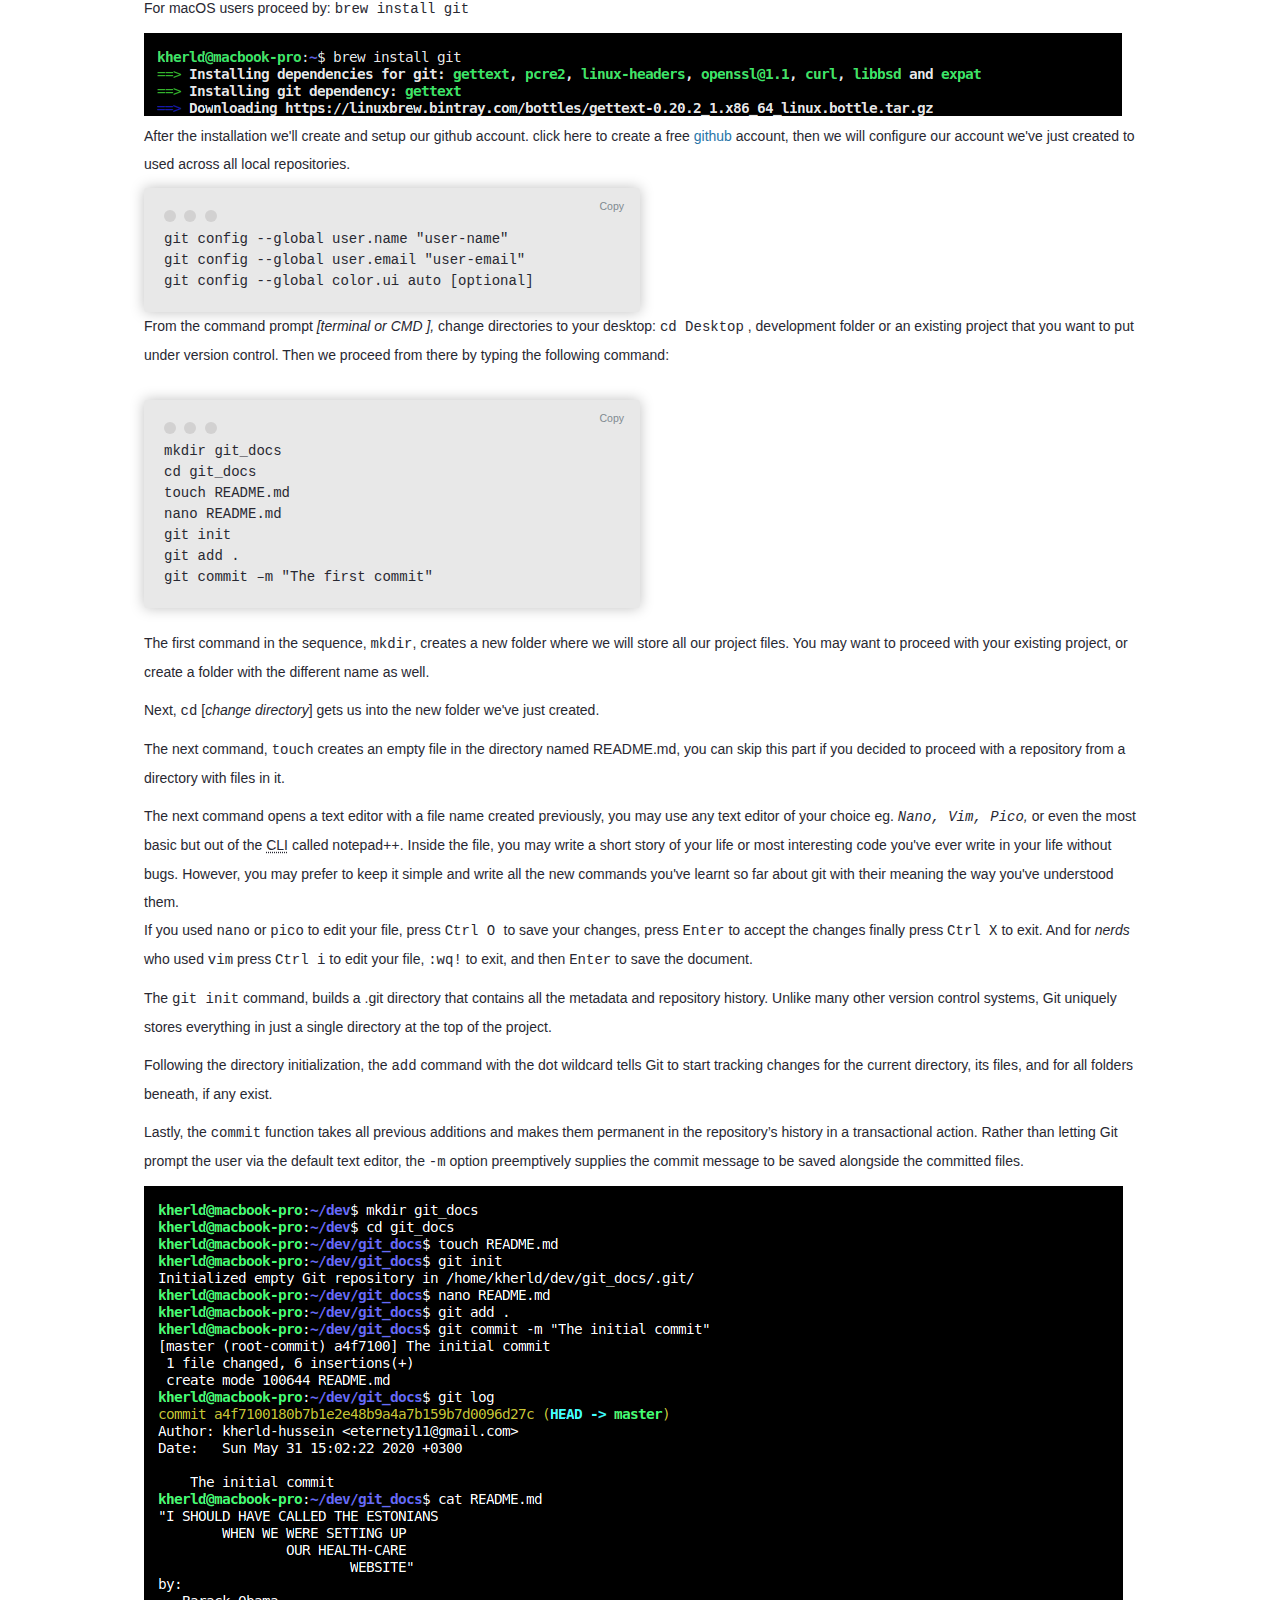
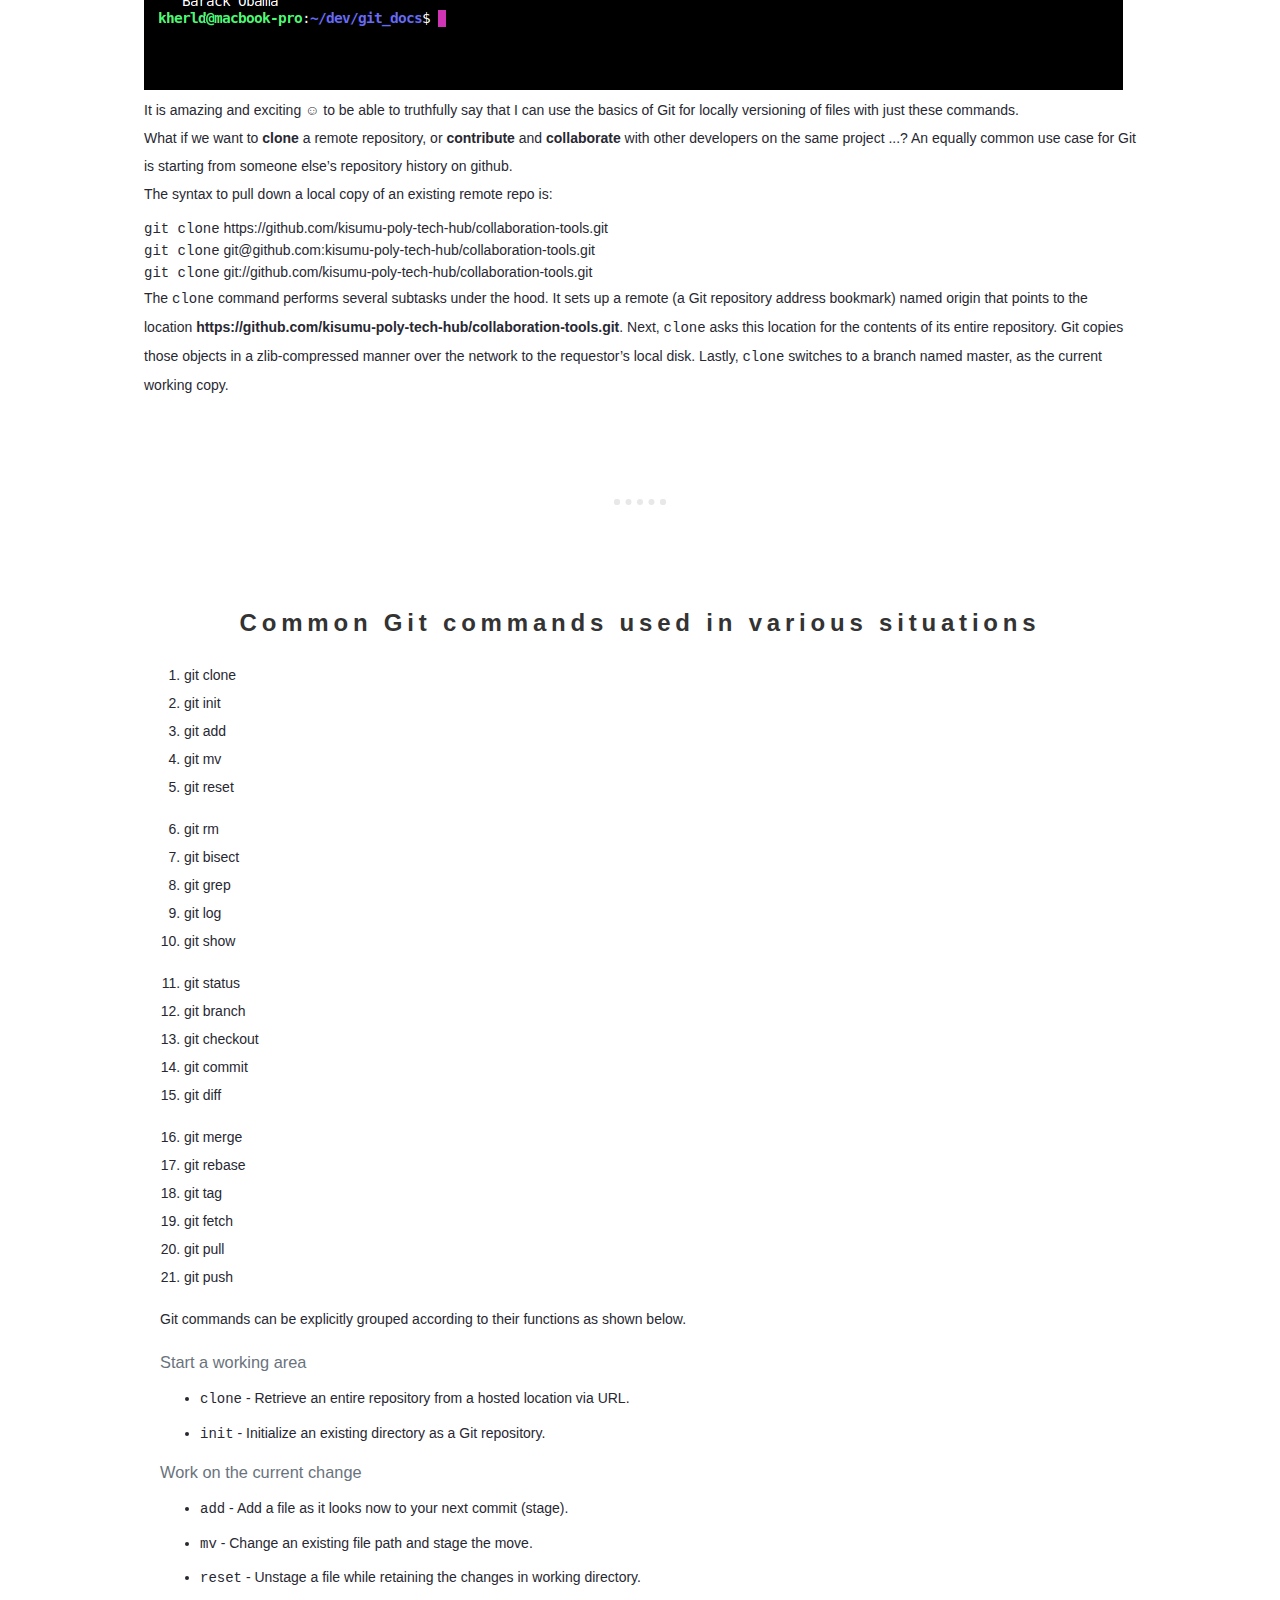
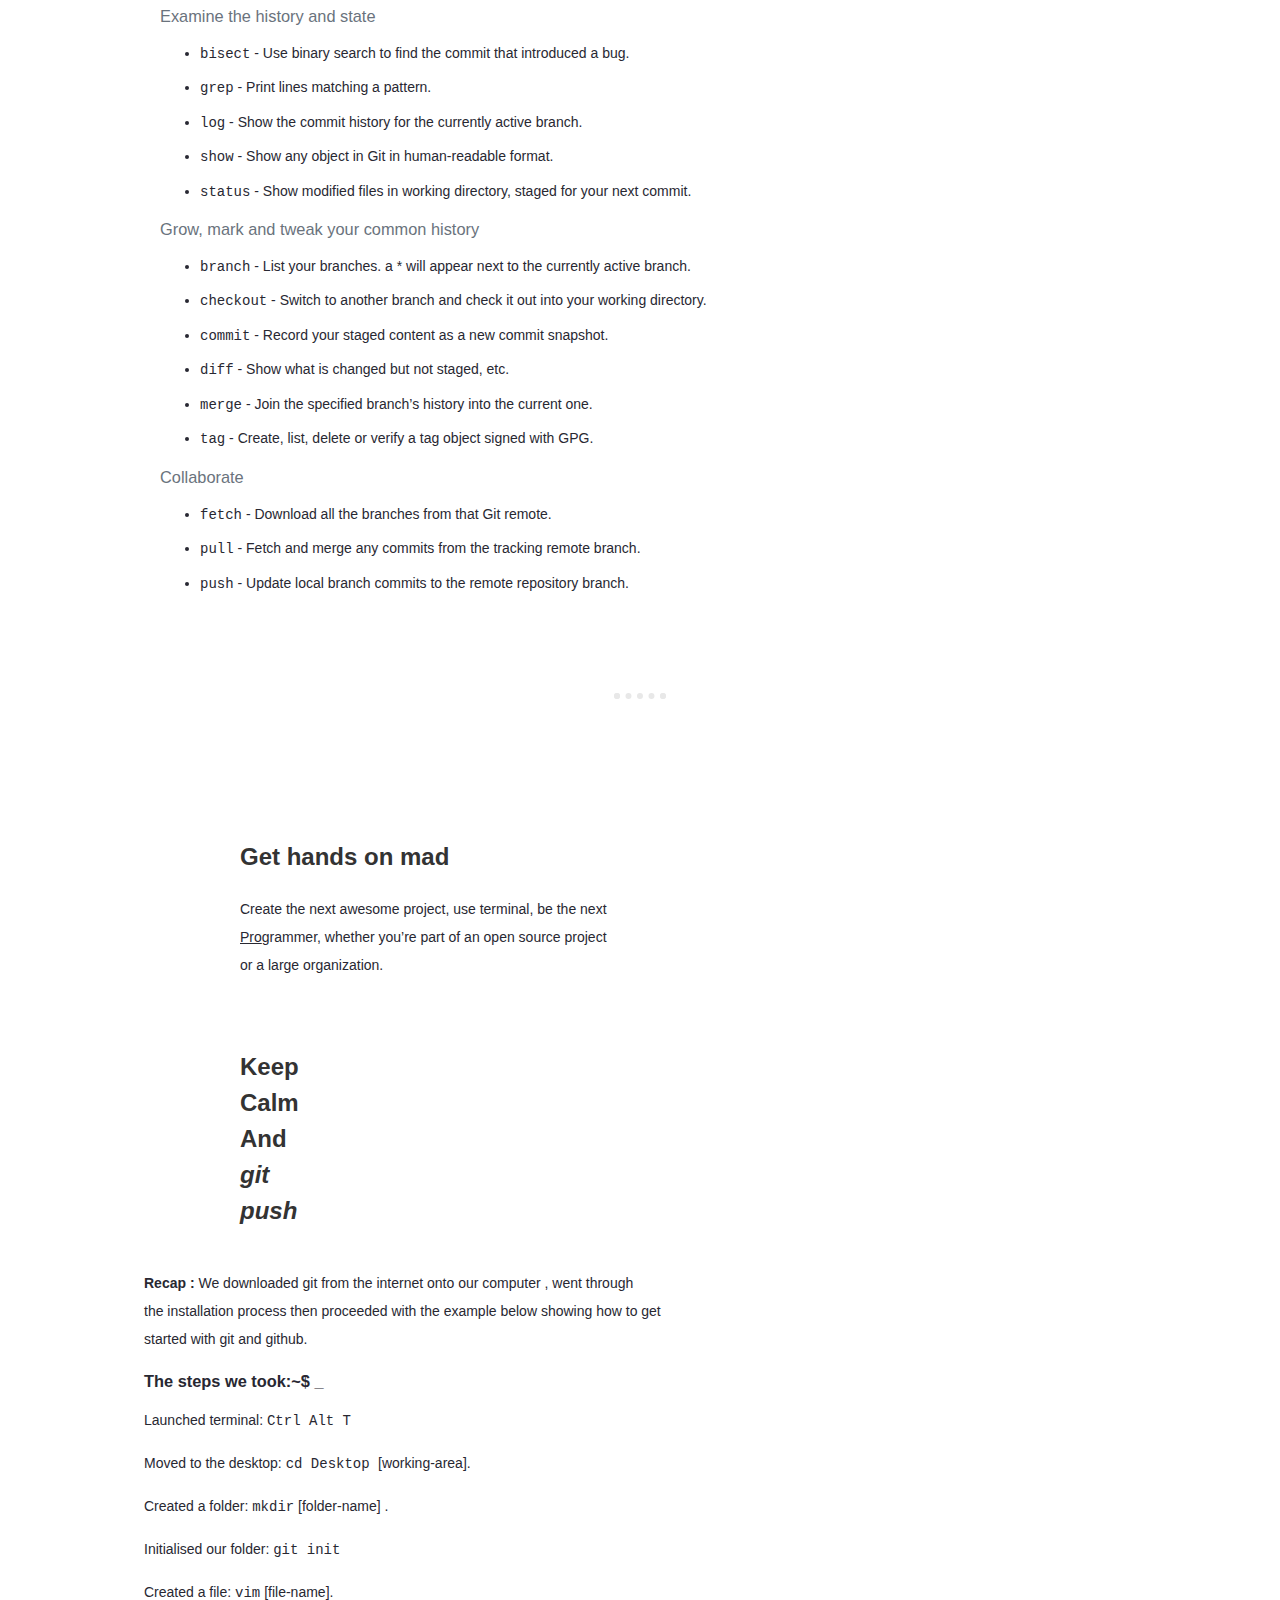
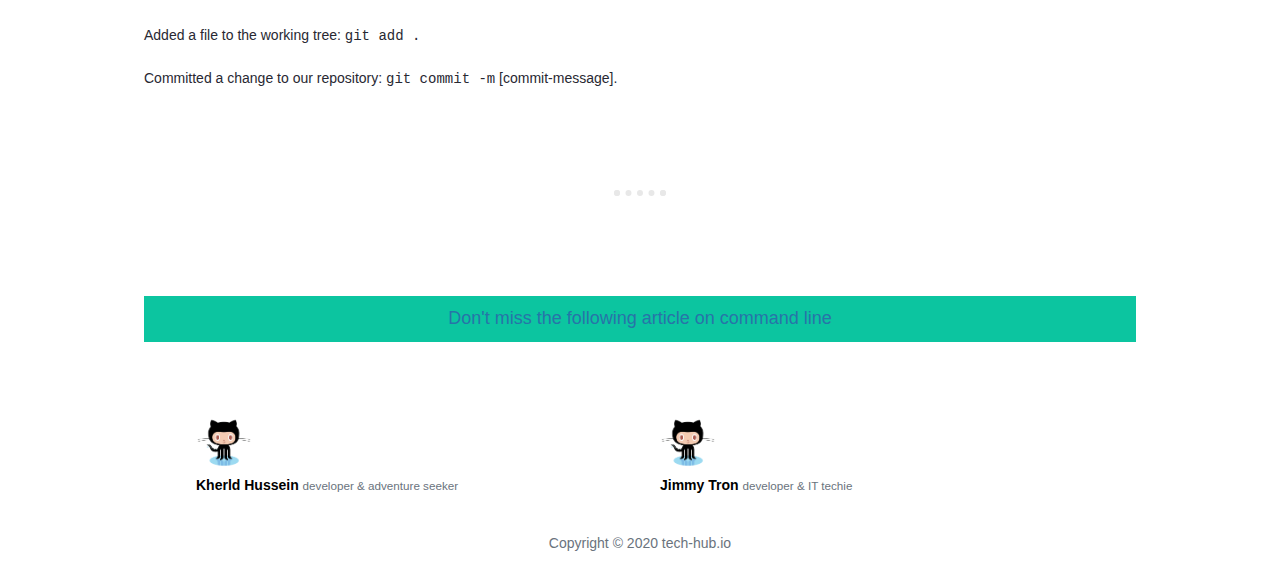
==== commit f1cef273: "update" ====
--- a/index.html
+++ b/index.html
@@ -10,8 +10,6 @@
   <!-- css stylesheet -->
 
   <!-- Bootstrap core CSS -->
-  <link href="vendor/bootstrap/css/bootstrap.min.css"
-   rel="stylesheet">
    <link rel="stylesheet"
    href="https://stackpath.bootstrapcdn.com/bootstrap/5.0.0-alpha1/css/bootstrap.min.css"
     integrity="sha384-r4NyP46KrjDleawBgD5tp8Y7UzmLA05oM1iAEQ17CSuDqnUK2+k9luXQOfXJCJ4I"
@@ -23,14 +21,14 @@
 </head>
 
 <!--todo:  Github cli web -->
-https://cli.github.com/
+<!-- https://cli.github.com/ -->
 <!-- --todo   -->
 <body>
 
-  <section id="header" class="sm-col-12">
-
-
-    <h1>Learn Version Control with Git & Github to Be A <span class="pro">Pro</span>grammer </h1>
+ 
+
+
+    <h1 class="lh-condensed">Learn Version Control with Git & Github to Be A <span class="pro">Pro</span>grammer </h1>
     <!-- <h4> <em>A tutorial introduction to git. </em> </h4> -->
     <p class="lead"> <em>Learn Version Control with Git & Github to Be A <span class="pro">Pro</span>grammer </em> is an
       introduction to <strong>git</strong> for absolute beginners,this tutorial is designed
@@ -41,7 +39,7 @@
       project must be tracked. Version Control records each change made to a file [or a group
       of files] and offers a way to undo or roll back each change.</p>
 
-    <p class="lead md-col-4 mx-auto left-align "><img class="media-image rounded" asnyc="asnyc" src="images/gitlog.png"
+    <p class="lead md-col-4 mx-auto left-align "><img class="gitlog " asnyc="asnyc" src="images/gitlog.png"
         alt="Git image"> Git is the free and <em title="Everyone is privy to the source code">open source</em>
       distributed version control
       system
@@ -52,10 +50,19 @@
       its features for use offline and without a central server. <br>
       GitHub provides the collaboration hub at the center of VCS that enable teams of developers to be more agile, collaborate more
     efficiently in public and private reositories.</p>
+
+    <p><img class="gitlog" src="images/icon-cli.svg" alt=""> <label for="">GitHub</label> 
+      <span title="Command Line Interface"> </span> CLI</span> is ready for your terminal. It’s free and open source and now available 
+      in <span title="Beta" class="Label Label--outline Label--outline-green">Beta</span>.
+       You don't need to use a browser to check the small changes made in the repository.
+       GitHub recently announced GitHub CLI; a first-party command line tool for interfacing 
+       with GitHub from the command line. With GitHub CLI, developers can check the status of GitHub issues
+        and pull requests, search for a specific issue or PR, 
+       create/fork a repo, or create new issues and pull requests right from the command line
+     </p>
     <img class="media-image" src="images/g&t.png" alt="open source image">
-  </section>
-
-  <section id="installation">
+
+
     <blockquote cite="http://" class="mb-0">
       LET'S GET STARTED
     </blockquote>
@@ -64,7 +71,7 @@
       by installing git onto our system.<br>
       For windows users you may proceed to <a href="https://windows.github.com" title="Download for windows">git for
         windows</a>, head over to downloads the choose the latest version or any that you need. After the download go through
-        the installation wizard, make sure <strong>Git Bash</strong> is checked and the rest you may keep as default.
+        the installation wizard, make sure <strong>Git Bash</strong> is checked and the rest you may keep as default. <br>
         <img src="images/gitwinbash.png" alt="checked Git Bash"> <br>
       <!-- "https://mac.github.com"  -->
       <br>
@@ -79,9 +86,8 @@
       For macOS users proceed by:
       <code>brew install git</code><br>
     </p><img src="images/macinst.png" alt="macOS installation image">
-  </section>
-
-  <section id="body">
+ 
+
 
 
     <p class="lead">After the installation we'll create and setup our github account. click here to create a free <a
@@ -93,7 +99,9 @@
 
     <div class="col col-12 sm-col-6 p2
        terminal h6 md-h5  jumbotron jumbotron-fluid">
-
+       <div class="d-inline-block circle bg-white mr-1 mac" ></div>
+       <div class="d-inline-block circle bg-white mr-1 mac" ></div>
+       <div class="d-inline-block circle bg-white mr-1 mac  " ></div> <br>
        <div class="bd-clipboard">
          <button type="button"
         class="btn-clipboard" title="Copy to clipboard" onclick="myFunction()"
@@ -118,8 +126,10 @@
   <!-- <button onclick="myFunction()">Copy text</button> -->
 
 
-  <div class="col col-12 sm-col-6 p2 js-cli--demo terminal h6 md-h5   ">
-
+  <div class="col col-12 sm-col-6 p2 js-cli--demo terminal h6 md-h5">
+    <div class="d-inline-block circle bg-white mr-1 mac" ></div>
+    <div class="d-inline-block circle bg-white mr-1 mac" ></div>
+    <div class="d-inline-block circle bg-white mr-1 mac" ></div> <br>
     <button type="button"
     class="btn-clipboard" title="Copy to clipboard" onclick="myFunction()"
     data-original-title="Copy to clipboard">Copy</button>
@@ -147,7 +157,7 @@
 
     <p class="lead">The next command opens a text editor with a file name created previously, you may use any text
       editor of your choice eg. <em><code>Nano, Vim, Pico</code>, </em>
-      or even the most basic but out of the <abbr class="caps" title="Command Line Interface">CLI</abbr> called
+      or even the most basic but out of the <abbr  title="Command Line Interface">CLI</abbr> called
       notepad<code>++</code>.
       Inside the file, you may write a short story of your life or most interesting code you've ever write in your life
       without bugs. However,
@@ -201,76 +211,110 @@
       manner over the network to the requestor’s local disk. Lastly, <code>clone</code> switches to a branch named
       master,
       as the current working copy.</p>
-  </section>
+ 
+
   <hr class="hr">
-  <h2 class="display-4 gitcommand">Common Git commands used in various situations</h2>
-  <p class="lead">We'll continue with the rest of the commads and many other more in details.</p>
-  <ol><code>
+  <h2 class="display-4 gitcommand col-12 col-lg-4 mb-5">Common Git commands used in various situations</h2>
+  <div class="row">
+      <div class="col-lg-3 col-md-4 col-sm-6">
+     <ol>
       <li>git clone</li>
       <li>git init</li>
       <li>git add</li>
       <li>git mv</li>
       <li>git reset</li>
-      <li>git rm</li>
-      <li>git bisect</li>
-      <li>git grep</li>
-      <li>git log</li>
-      <li>git show</li>
+     </ol>
+      </div>
+
+      <div class="col-lg-3 col-md-4 col-sm-6">
+       <ol start="6">
+        <li>git rm</li>
+        <li>git bisect</li>
+        <li>git grep</li>
+        <li>git log</li>
+        <li>git show</li>
+       </ol>
+      </div>
+
+    <div class="col-lg-3 col-md-4 col-sm-6">
+     <ol start="11">
       <li>git status</li>
       <li>git branch</li>
       <li>git checkout</li>
       <li>git commit</li>
       <li>git diff</li>
+     </ol>
+      </div>
+
+      <div class="col-lg-3 col-md-4 col-sm-6">
+      <ol start="16">
       <li>git merge</li>
       <li>git rebase</li>
       <li>git tag</li>
       <li>git fetch</li>
       <li>git pull</li>
       <li>git push</li>
-    </code>
-  </ol>
-
-
-
-
-  <ul class="list-unstyled">
-    <h3>Start a working area</h3>
-    <li> <code>clone</code> - Retrieve an entire repository from a hosted location via URL.</li>
-    <li><code>init</code> - Initialize an existing directory as a Git repository.</li>
-  </ul>
-  <ul class="list-unstyled">
-    <h3>Work on the current change</h3>
-    <li><code>add</code> - Add a file as it looks now to your next commit (stage).</li>
-    <li><code>mv</code> - Change an existing file path and stage the move.</li>
-    <li><code>reset</code> - Unstage a file while retaining the changes in working directory.</li>
-  </ul>
-
-  <ul class="list-unstyled">
-    <h3>Examine the history and state </h3>
-    <li><code>bisect</code> - Use binary search to find the commit that introduced a bug.</li>
-    <li><code>grep</code> - Print lines matching a pattern.</li>
-    <li><code>log</code> - Show the commit history for the currently active branch.</li>
-    <li><code>show</code> - Show any object in Git in human-readable format.</li>
-    <li><code>status</code> - Show modified files in working directory, staged for your next commit.</li>
-  </ul>
-
-
-  <ul class="list-unstyled">
-    <h3>Grow, mark and tweak your common history</h3>
-    <li><code>branch</code> - List your branches. a * will appear next to the currently active branch.</li>
-    <li><code>checkout</code> - Switch to another branch and check it out into your working directory.</li>
-    <li><code>commit</code> - Record your staged content as a new commit snapshot.</li>
-    <li><code>diff</code> - Show what is changed but not staged, etc.</li>
-    <li><code>merge</code> - Join the specified branch’s history into the current one.</li>
-    <li><code>tag</code> - Create, list, delete or verify a tag object signed with GPG.</li>
-  </ul>
-  <ul class="list-unstyled">
-    <h3>Collaborate</h3>
-    <li><code>fetch</code> - Download all the branches from that Git remote.</li>
-    <li><code>pull</code> - Fetch and merge any commits from the tracking remote branch.</li>
-    <li><code>push</code> - Update local branch commits to the remote repository branch.</li>
-  </ul>
-
+      </ol>
+      </div>
+
+    </div>
+
+
+  <dir class="container-xl px-3 px-md-4 "> 
+ 
+    <p class="lead">Git commands can be explicitly grouped according to their functions as shown below.</p>
+
+  <div class="list-unstyled col-6 col-sm-3 col-lg-2 mb-6 mb-md-2 pr-3 pr-md-0 pl-md-4">
+    <h3 class="mb-3 text-mono text-gray-light text-normal">Start a working area</h3>
+    <ul class="list-style-none f5">
+      <li class="lh-condensed mb-3"> <code>clone</code> - Retrieve an entire repository from a hosted location via URL.</li>
+      <li class="lh-condensed mb-3"><code>init</code> - Initialize an existing directory as a Git repository.</li>
+    </ul> 
+  </div>
+
+  <div class="list-unstyled col-6 col-sm-3 col-lg-2 mb-6 mb-md-2 pr-3 pr-md-0 pl-md-4">
+    <h3 class="mb-3 text-mono text-gray-light text-normal">Work on the current change</h3>
+    <ul class="list-style-none f5">
+      <li class="lh-condensed mb-3"><code>add</code> - Add a file as it looks now to your next commit (stage).</li>
+      <li class="lh-condensed mb-3"><code>mv</code> - Change an existing file path and stage the move.</li>
+      <li class="lh-condensed mb-3"><code>reset</code> - Unstage a file while retaining the changes in working directory.</li>
+    </ul>
+  </div>
+
+  <div class="list-unstyled col-6 col-sm-3 col-lg-2 mb-6 mb-md-2 pr-3 pr-md-0 pl-md-4">
+    <h3 class="mb-3 text-mono text-gray-light text-normal">Examine the history and state </h3>
+    <ul class="list-style-none f5">
+      <li class="lh-condensed mb-3"><code>bisect</code> - Use binary search to find the commit that introduced a bug.</li>
+      <li class="lh-condensed mb-3"><code>grep</code> - Print lines matching a pattern.</li>
+      <li class="lh-condensed mb-3"><code>log</code> - Show the commit history for the currently active branch.</li>
+      <li class="lh-condensed mb-3"><code>show</code> - Show any object in Git in human-readable format.</li>
+      <li class="lh-condensed mb-3"><code>status</code> - Show modified files in working directory, staged for your next commit.</li>
+    </ul>
+  </div>
+
+
+  <div class="list-unstyled col-6 col-sm-3 col-lg-2 mb-6 mb-md-2 pr-3 pr-md-0 pl-md-4">
+    <h3 class="mb-3 text-mono text-gray-light text-normal">Grow, mark and tweak your common history</h3>
+    <ul class="list-style-none f5">
+      <li class="lh-condensed mb-3"><code>branch</code> - List your branches. a * will appear next to the currently active branch.</li>
+      <li class="lh-condensed mb-3"><code>checkout</code> - Switch to another branch and check it out into your working directory.</li>
+      <li class="lh-condensed mb-3"><code>commit</code> - Record your staged content as a new commit snapshot.</li>
+      <li class="lh-condensed mb-3"><code>diff</code> - Show what is changed but not staged, etc.</li>
+      <li class="lh-condensed mb-3"><code>merge</code> - Join the specified branch’s history into the current one.</li>
+      <li class="lh-condensed mb-3"><code>tag</code> - Create, list, delete or verify a tag object signed with GPG.</li>
+    </ul>
+  </div>
+
+  <div class="list-unstyled col-6 col-sm-3 col-lg-2 mb-6 mb-md-2 pr-3 pr-md-0 pl-md-4">
+    <h3 class="mb-3 text-mono text-gray-light text-normal">Collaborate</h3>
+    <ul class="list-style-none f5">
+      <li class="lh-condensed mb-3"><code>fetch</code> - Download all the branches from that Git remote.</li>
+      <li class="lh-condensed mb-3"><code>pull</code> - Fetch and merge any commits from the tracking remote branch.</li>
+      <li class="lh-condensed mb-3"><code>push</code> - Update local branch commits to the remote repository branch.</li>
+    </ul>
+  </div>
+
+</dir>
 
 
   <hr class="hr">
@@ -348,50 +392,60 @@
 
 <div class=" col-12  rightter col-sm-12">
   <img asnyc="asnyc" src="images/gitlog.png"
-   class="media-image rounded rounded-circle">
+   class="gitlog">
    <p class="media-body h6 black muted lead "><strong role="button"
      class="block before-content" before="—">
 
      Jimmy Tron</strong>
 
-     <small class="text-muted text-center">developer &amp; IT techie</small>
+     <small class="text-muted text-center text-gray-light">developer &amp; IT techie</small>
    </p>
 
 </div>
 
 <div class=" col-12  rightter col-sm-12">
   <img asnyc="asnyc" src="images/gitlog.png"
-   class="media-image rounded rounded-circle">
+   class="gitlog">
    <p class="media-body h6 muted lead"><strong  role="button" before="—"
      class="block before-content">
      Kherld Hussein</strong>
 
-     <small class="text-muted text-center">developer &amp; adventure seeker</small>
+     <small class="text-muted text-center text-gray-light">developer &amp; adventure seeker</small>
 
 
    </p>
 
 </div>
 
-<p class="tech lead">Copyright &copy; 2020 tech-hub.io </p>
+<p class="tech text-gray-light">Copyright &copy; 2020 tech-hub.io </p>
   </footer>
 
   </section>
 
+
+ 
   <!-- script sheet -->
   <script src="js/index.js" charset="utf-8"></script>
   <script src="https://code.jquery.com/jquery-3.5.1.slim.min.js"
   integrity="sha384-DfXdz2htPH0lsSSs5nCTpuj/zy4C+OGpamoFVy38MVBnE+IbbVYUew+OrCXaRkfj"
   crossorigin="anonymous">
   </script>
-  <script src="https://cdn.jsdelivr.net/npm/popper.js@1.16.0/dist/umd/popper.min.js"
-   integrity="sha384-Q6E9RHvbIyZFJoft+2mJbHaEWldlvI9IOYy5n3zV9zzTtmI3UksdQRVvoxMfooAo"
-   crossorigin="anonymous">
-  </script>
-  <script src="https://stackpath.bootstrapcdn.com/bootstrap/4.5.0/js/bootstrap.min.js"
+
+  <!-- <script src="https://stackpath.bootstrapcdn.com/bootstrap/4.5.0/js/bootstrap.min.js"
   integrity="sha384-OgVRvuATP1z7JjHLkuOU7Xw704+h835Lr+6QL9UvYjZE3Ipu6Tp75j7Bh/kR0JKI"
   crossorigin="anonymous">
-  </script>
+  </script> -->
+
+
+<script src="https://cdn.jsdelivr.net/npm/popper.js@1.16.0/dist/umd/popper.min.js"
+  integrity="sha384-Q6E9RHvbIyZFJoft+2mJbHaEWldlvI9IOYy5n3zV9zzTtmI3UksdQRVvoxMfooAo"
+   crossorigin="anonymous">
+   </script>
+
+<script src="https://stackpath.bootstrapcdn.com/bootstrap/5.0.0-alpha1/js/bootstrap.min.js"
+ integrity="sha384-oesi62hOLfzrys4LxRF63OJCXdXDipiYWBnvTl9Y9/TRlw5xlKIEHpNyvvDShgf/"
+ crossorigin="anonymous">
+</script>
 
 </body>
 
--- a/css/styles.css
+++ b/css/styles.css
@@ -1,4 +1,7 @@
-
+html {
+  font-family: sans-serif;
+  text-size-adjust: 100%;
+}
 
 body {
   background-color: #fff;
@@ -7,12 +10,21 @@
   overflow-x: hidden;
   /* height: 100vh; */
   margin: 0 8rem;
+  font-size: 14px;
+  line-height: 1.5;
+  color: rgb(36, 41, 46);
+  
 }
 
 #body {
   /* background-color: #8261CB; */
   padding: 1rem;
 }
+/* #header{
+  background-image: url("images/gnt.png");
+  /* color: #000; */
+  /* background-color: #2793a8; */
+/* } */ */
 
 code {
   /* background-color: #E5EFF5; */
@@ -21,7 +33,12 @@
   border-radius: 3px;
 }
 
+.lh-condensed {
+  line-height: 1.25 !important;
+}
+
 .terminal {
+  background-image: url("images/gnt.png");
   width: 100%;
   box-sizing: border-box;
   z-index: 1;
@@ -42,6 +59,11 @@
   display: block;
 }
 
+.mx-auto {
+  margin-right: auto !important;
+  margin-left: auto !important;
+}
+
 pre {
   margin-top: 0;
   margin-bottom: 1.25rem;
@@ -77,11 +99,19 @@
 h2 {
   color: #333333;
   margin-top: 0;
+  font-size: 24px;
+  font-weight: 600;
+  display: block;
+  margin-block-start: 0.83em;
+  margin-block-end: 0.83em;
+  margin-inline-start: 0px;
+  margin-inline-end: 0px;
   /* font-size: 3rem; */
 }
 
 h4 {
   color: #532E96;
+  font-weight: 500;
 }
 
 ul li {
@@ -112,7 +142,21 @@
 p {
   line-height: 2;
   text-align: left;
-}
+  display: block;
+  margin-block-start: 1em;
+  margin-block-end: 1em;
+  margin-inline-start: 0px;
+  margin-inline-end: 0px;
+  margin-top: 0px;
+  margin-bottom: 10px;
+  font-weight: 500;
+}
+
+.text-gray-light {
+  color: rgb(106, 115, 125) !important;
+}
+
+
 
 /* Anchor  */
 a, a::before, a::after {
@@ -134,6 +178,14 @@
   padding: 2rem;
 }
 
+li {
+  display: list-item;
+  text-align: -webkit-match-parent;
+}
+
+.list-style-none {
+  list-style: none !important;
+}
 .bounce {
   width: 10px;
   padding: 20px;
@@ -183,15 +235,23 @@
   width: 50%;
 }
 
+.text-normal {
+  font-weight: 400 !important;
+}
+
 .caps {
   text-transform: uppercase;
   letter-spacing: 0;
-  -ms-font-feature-settings: "smcp", "c2sc";
+  /* -ms-font-feature-settings: "smcp", "c2sc"; */
   font-variant-caps: all-small-caps;
 }
 
 .mb-2, .my-2 {
   margin-bottom: .5625rem;
+}
+.gitlog{
+  width: 56px;
+  display: block !important;
 }
 
 li {
@@ -221,6 +281,7 @@
   color: #ED3F2123;
   font-weight: bold;
   font-family: fantasy;
+  mix-blend-mode: luminosity;
 }
 
 /* footer properties */
@@ -245,6 +306,9 @@
   -webkit-flex: 1 1 auto;
   -ms-flex: 1 1 auto;
   flex: 1 1 auto;
+}
+img {
+  border-style: none;
 }
 
 .rounded {
@@ -293,8 +357,249 @@
   overflow: visible;
 }
 
-@media (min-width: 768px)
 
 .bd-clipboard {
     display: block;
 }
+
+.tooltip {
+  position: relative;
+  display: inline-block;
+}
+
+.tooltip .tooltiptext {
+  visibility: hidden;
+  width: 140px;
+  background-color: #555;
+  color: #fff;
+  text-align: center;
+  border-radius: 6px;
+  padding: 5px;
+  position: absolute;
+  z-index: 1;
+  bottom: 150%;
+  left: 50%;
+  margin-left: -75px;
+  opacity: 0;
+  transition: opacity 0.3s;
+}
+
+.tooltip .tooltiptext::after {
+  content: "";
+  position: absolute;
+  top: 100%;
+  left: 50%;
+  margin-left: -5px;
+  border-width: 5px;
+  border-style: solid;
+  border-color: #555 transparent transparent transparent;
+}
+
+.tooltip:hover .tooltiptext {
+  visibility: visible;
+  opacity: 1;
+}
+
+.rr:hover{
+  mix-blend-mode: luminosity;
+    transition: all 0.5s ease-in-out 0s;
+    transition-property: all;
+    transition-duration: 0.5s;
+    transition-timing-function: ease-in-out;
+    transition-delay: 0s;
+}
+
+
+  
+body {
+  color: #282832;
+    font-family: "Helvetica",serif;
+}
+
+a {
+    color: #2774a8;
+}
+a:hover, a:focus {color:#2793a8;}
+.header-block-sm, .content-main, #footer {
+    background-color: #ffffff;
+}
+.paly-btn-block a {background-color: #277fa8 }
+.colum-right-block h1.tit, .content-main h4, #footer a, #footer, .wtf-widget .following {
+    color: #000000;
+}
+
+.colum-right-block h1.tit {font-family: "Helvetica",serif;}
+
+.posttitle h2 a {
+    color: #000000;
+    font-family: "Helvetica",serif;
+}
+.posttitle h2 a:hover{
+    color: #2793a8;
+    font-family: "Helvetica",serif;
+}
+#content-main h4 {border-bottom: 5px solid #282832}
+/* 
+#footer{
+  color: #18354c;
+  text-align: center;
+} */
+
+.known{
+  cursor: pointer;
+}
+
+.credits, .maintainer {
+  font-weight: 400;
+  font-family: lato,sans-serif;
+  font-size: 20px;
+  color: #16a085;
+  padding: 30px 0;
+  margin: 0;
+}
+
+.love {
+  display: inline-block;
+  position: relative;
+  top: .2em;
+  font-size: 1.4em;
+  -webkit-transform: scale(.9);
+  -moz-transform: scale(.9);
+  transform: scale(.9);
+  -webkit-animation: love .5s infinite linear alternate-reverse;
+  -moz-animation: love .5s infinite linear alternate-reverse;
+  animation: love .5s infinite linear alternate-reverse;
+}
+
+
+
+a.tcb-button-link {
+  background-color: #0cc5a0;
+  padding: 12px 15px;
+  font-size: 18px;
+  -webkit-box-sizing: border-box;
+  box-sizing: border-box;
+  display: -webkit-inline-flex;
+  display: -ms-inline-flexbox;
+  display: -webkit-inline-box;
+  display: inline-flex;
+  -webkit-box-align: center;
+  -ms-flex-align: center;
+  align-items: center;
+  -webkit-align-items: center;
+  overflow: hidden;
+  width: 100%;
+  text-align: center;
+  line-height: 1.2em;
+}
+
+
+
+
+
+
+span.tcb-button-texts {
+  color: inherit;
+  display: block;
+  -webkit-box-flex: 1;
+  -ms-flex: 1 1 auto;
+  flex: 1 1 auto;
+  -webkit-flex: 1;
+  position: relative;
+}
+
+
+
+.mt-6 {
+  margin-top: 40px !important;
+}
+/* div{
+  display: block;
+} */
+.bg-gray-light {
+  background-color: rgb(250, 251, 252) !important;
+}
+
+.f6 {
+  font-size: 12px !important;
+}
+
+.py-4 {
+  padding-top: 24px !important;
+  padding-bottom: 24px !important;
+}
+.pt-8 {
+  padding-top: 64px !important;
+}
+
+.px-3 {
+  padding-right: 16px !important;
+  padding-left: 16px !important;
+}
+
+.flex-items-center {
+  align-items: center !important;
+}
+
+.flex-justify-between {
+  justify-content: space-between !important;
+}
+
+.flex-row-reverse {
+  flex-direction: row-reverse !important;
+}
+.container-xl {
+  max-width: 1280px;
+  margin-right: auto;
+  margin-left: auto;
+}
+.lh-condensed {
+  line-height: 1.25 !important;
+}
+
+.mb-3 {
+  margin-bottom: 16px !important;
+}
+
+.Label--outline-green {
+  color: rgb(40, 167, 69);
+  border-width: 1px;
+  border-style: solid;
+  border-color: rgb(52, 208, 88);
+  border-image: initial;
+}
+
+.Label--outline {
+  margin-top: -1px;
+  margin-bottom: -1px;
+  font-weight: 400;
+  color: rgb(88, 96, 105);
+  background-color: transparent;
+  box-shadow: none;
+  border-width: 1px;
+  border-style: solid;
+  border-color: rgba(27, 31, 35, 0.15);
+  border-image: initial;
+}
+
+.bg-blue-dark {
+  background-color: rgb(3, 47, 98) !important;
+}
+.circle {
+  border-radius: 50% !important;
+
+}
+
+.mac {
+  width: 12px;
+  height: 12px;
+  opacity: 0.1;
+}
+
+.d-inline-block {
+  display: inline-block !important;
+}
+
+.bg-white {
+  background-color: rgb(17, 13, 13) !important;
+}